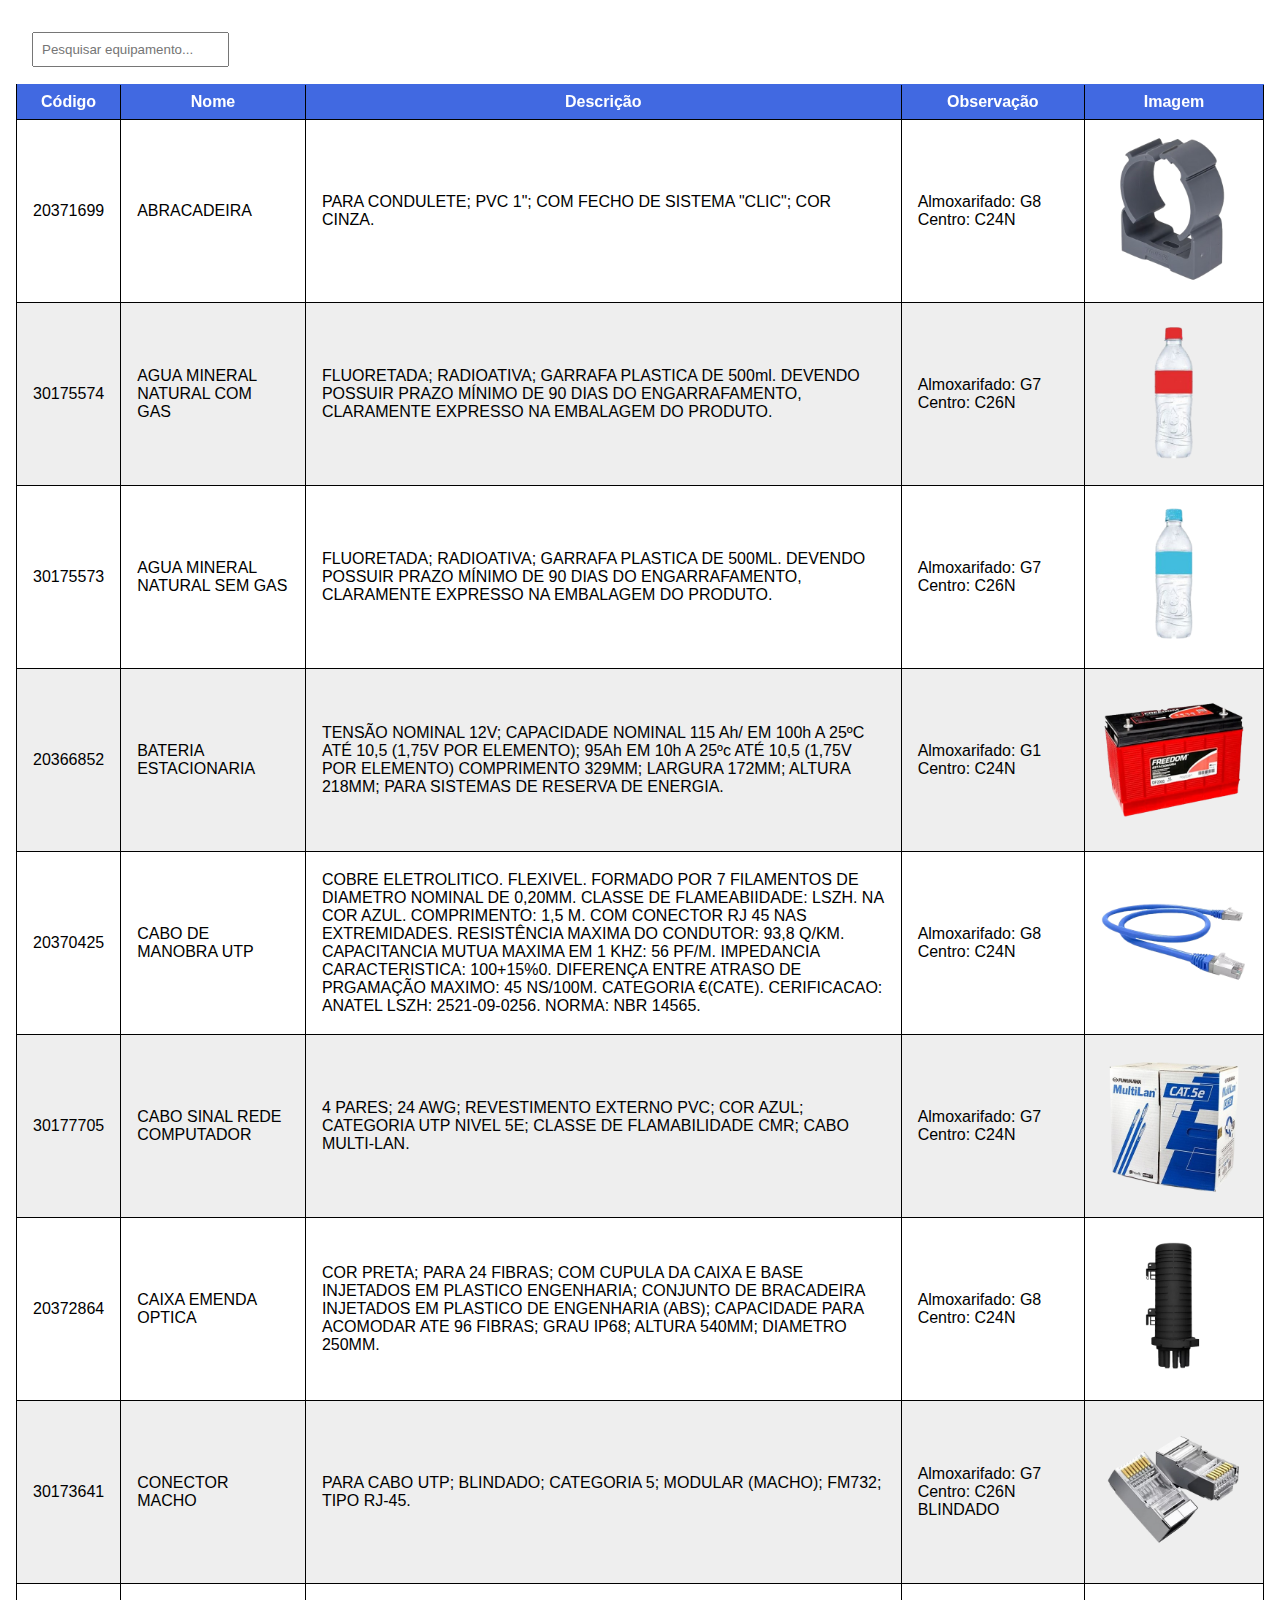
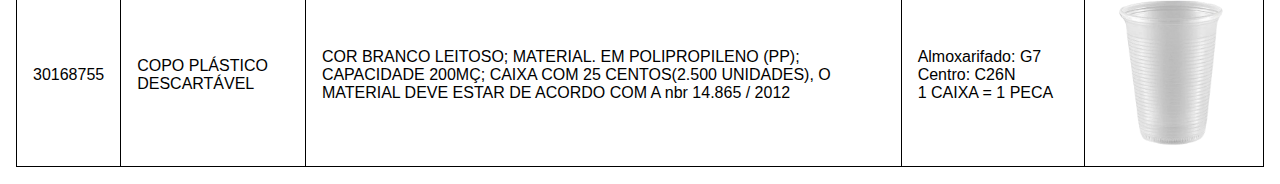
==== index.html @ cd9106ee "inclusão de arquivos" ====
<!DOCTYPE html>
<html lang="pt-br">

<head>
    <meta charset="UTF-8">
    <meta name="viewport" content="width=device-width, initial-scale=1.0">
    <title>Consulta Material</title>

    <!-- CSS -->
    <link rel="stylesheet" href="./assets/css/reset.css">
    <link rel="stylesheet" href="./assets/css/main.css">

</head>

<body>
    <main>
        <section id="filter">
            <input type="text" id="filterEquipment" placeholder="Pesquisar equipamento..." onkeyup="filterTable()">
        </section>

        <section id="table">
            <table>
                <thead class="header">
                    <tr>
                        <th style="width: 5%">Código</th>
                        <th style="width: 15%">Nome</th>
                        <th style="width: 50%">Descrição</th>
                        <th style="width: 15%">Observação</th>
                        <th style="width: 15%">Imagem</th>
                    </tr>
                </thead>
                <tbody class="rows">
                </tbody>
            </table>
        </section>
        <section class="panel">
            <div class="enlarged-image">
                <img>
                <button>Fechar</button>
            </div>
        </section>
    </main>
    <script src="./assets/js/api.js"></script>
    <script src="./assets/js/filter.js"></script>
    <script src="./assets/js/update.js"></script>
    <script src="./assets/js/main.js"></script>
    <script src="./assets/js/enlarge.js"></script>
</body>

</html>
---- assets/css/main.css ----
main {
    display: flex;
    flex-direction: column;
    justify-content: center;
    align-items: center;
    padding: 1rem;
}

#filter{
    display: flex;
    flex-direction: row;
    align-self: start;
}

#filterEquipment{
    margin: 1rem;
    padding: .5rem;
}

#table {
    width: 100%;
    height: 100%;
    margin: 1px;
}

table {
    width: 100%;
}

table,
th,
td {
    border: 1px solid #000;
    border-collapse: collapse;
}

thead{
    position: sticky;
    top: 0px;
    box-shadow: 0 -1px 0 0 #4169e1;
}

th{
   background-color: #4169e1;
   color: #fff;
   padding: .5rem 0;
}

td{
    padding: 1rem;
}

tbody tr:hover {
    background-color: rgb(175, 219, 236);
}

.odd-row{
    background-color: #eee;
}

img{
    width: 100%;
}


tbody tr img:hover{
    cursor: pointer;
}

.panel{
    display: none;
    position: fixed;
    top: 50%;
    left: 50%;
    transform: translate(-50%, -50%);
}

.enlarged-image{
    display: flex;
    flex-direction: column;
    justify-content: center;
    align-items: center;
    width: 500px;
    height: 500px;
    z-index: 2;
    background-color: #bbb;
    cursor: auto;
    border: 1px solid #000;
}

.enlarged-image img{
    width: 400px;
    height: 400px;
}

.enlarged-image button{
    padding: 5px;
    margin-top: 5px;
}
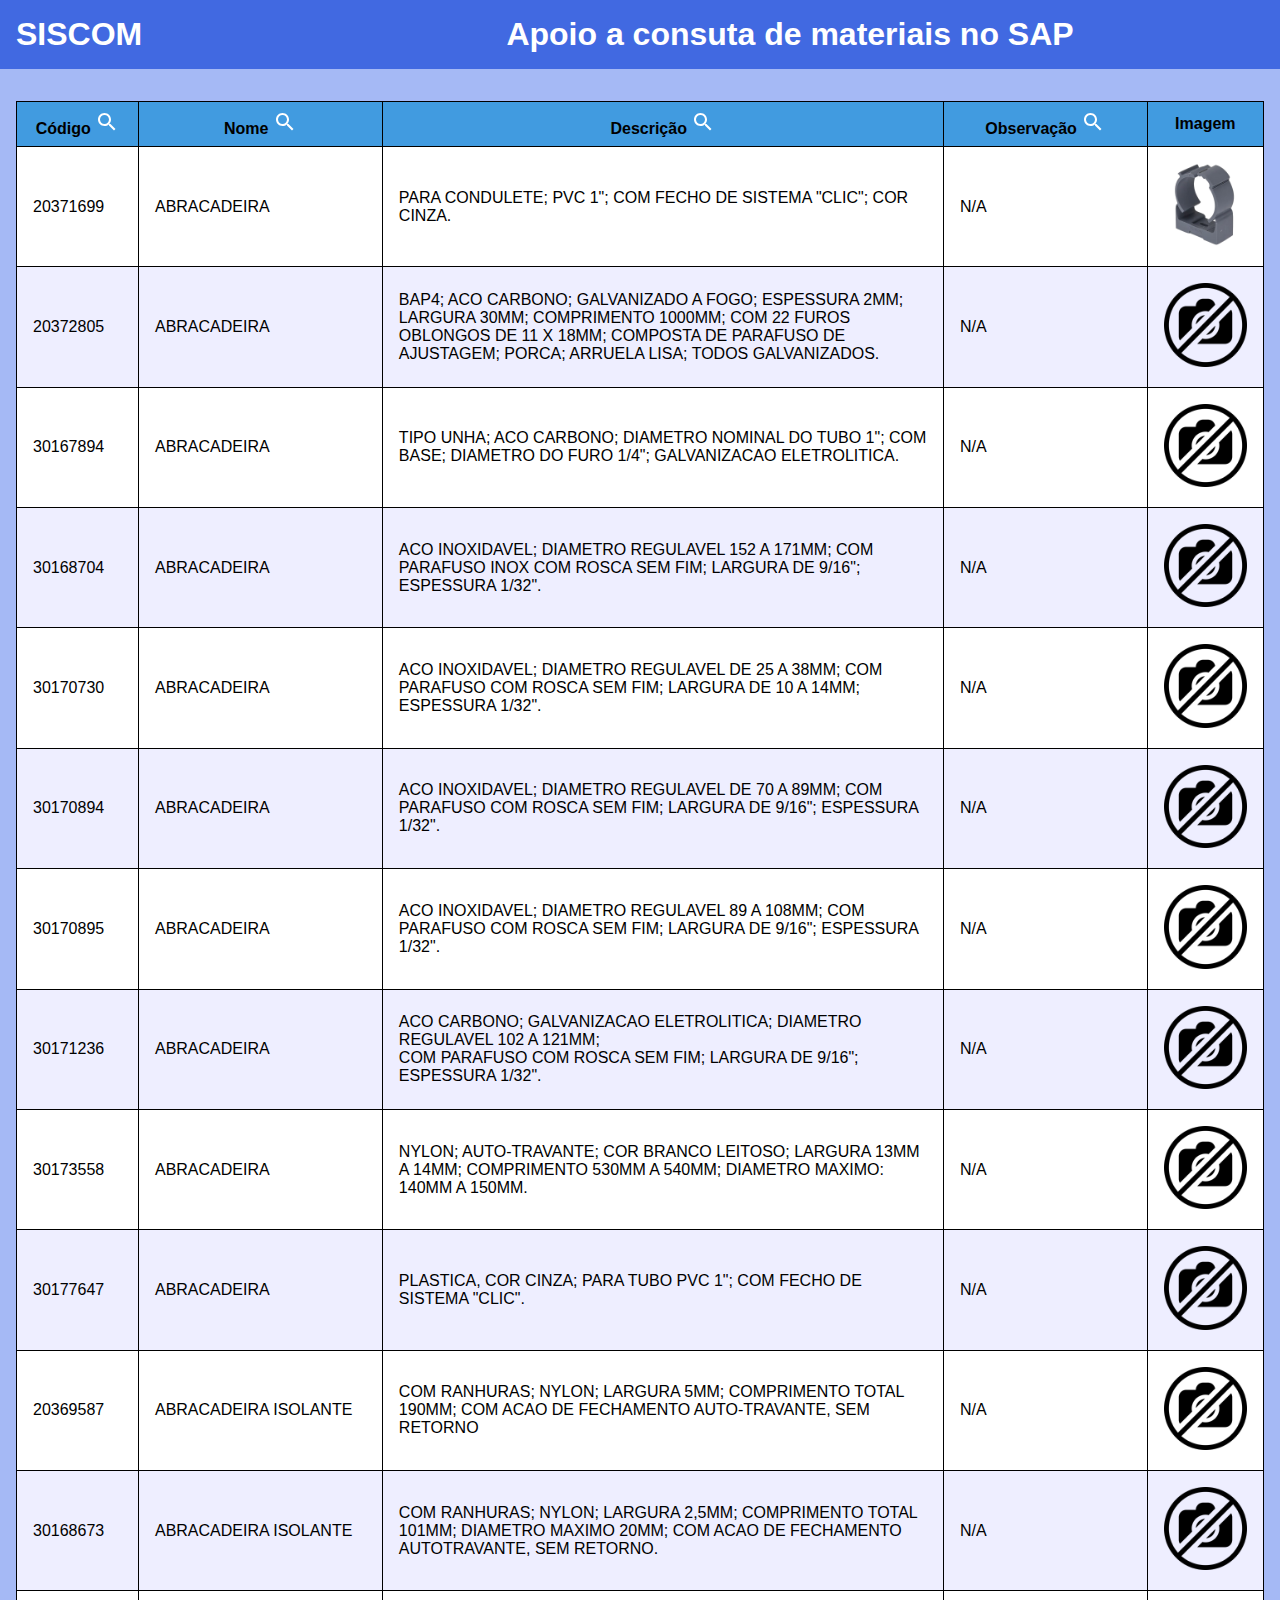
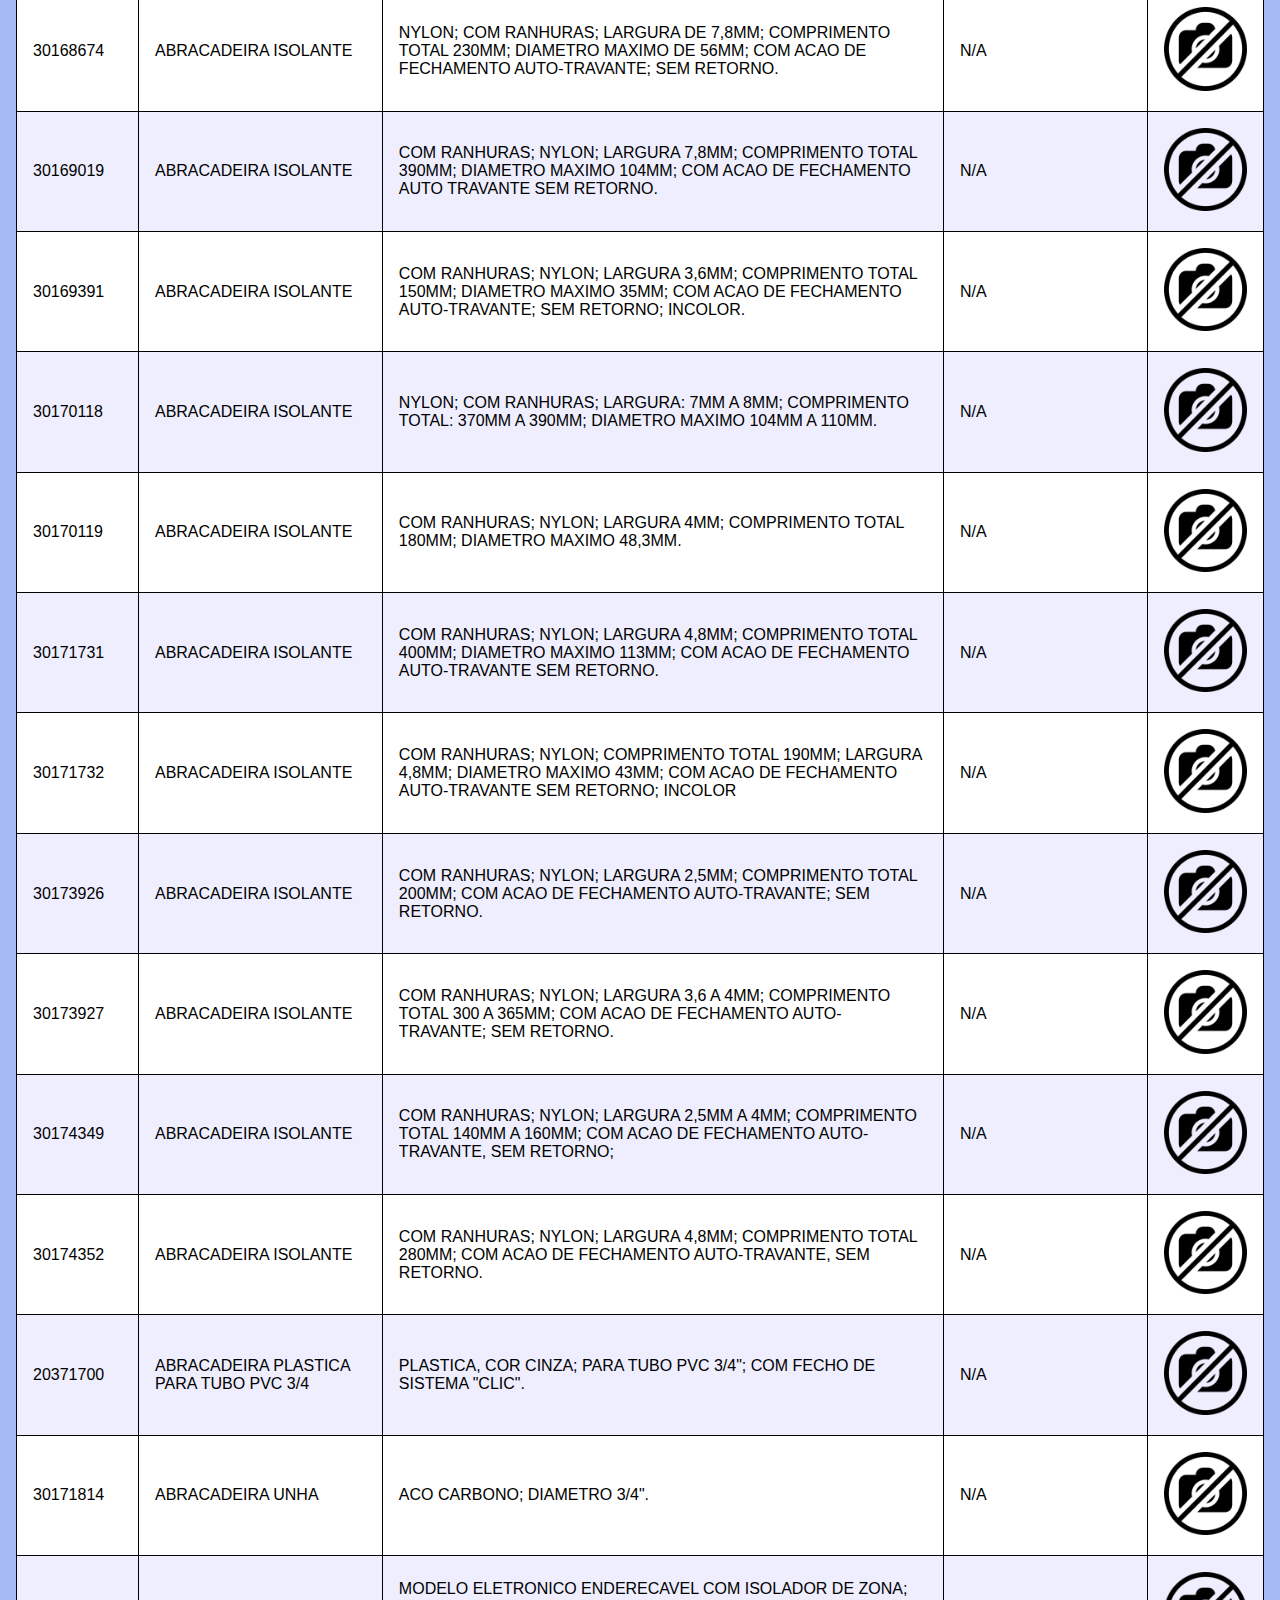
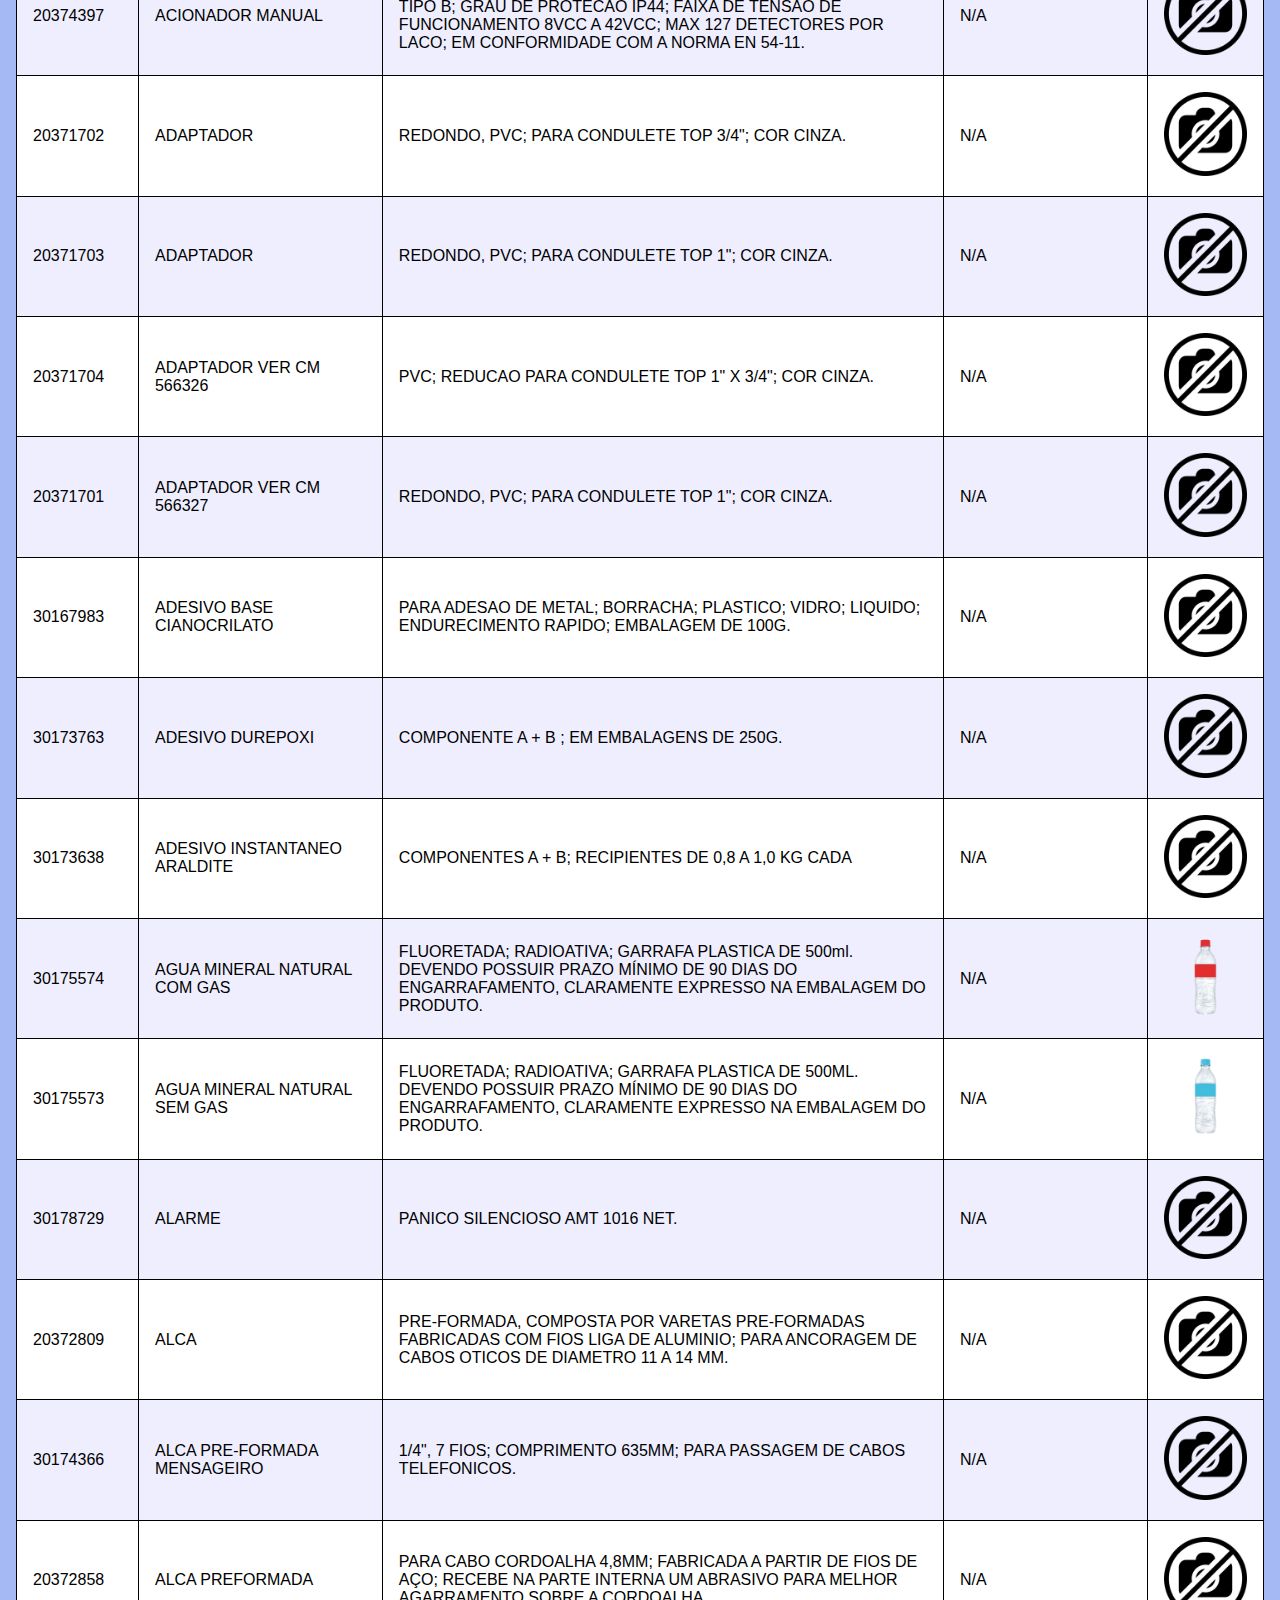
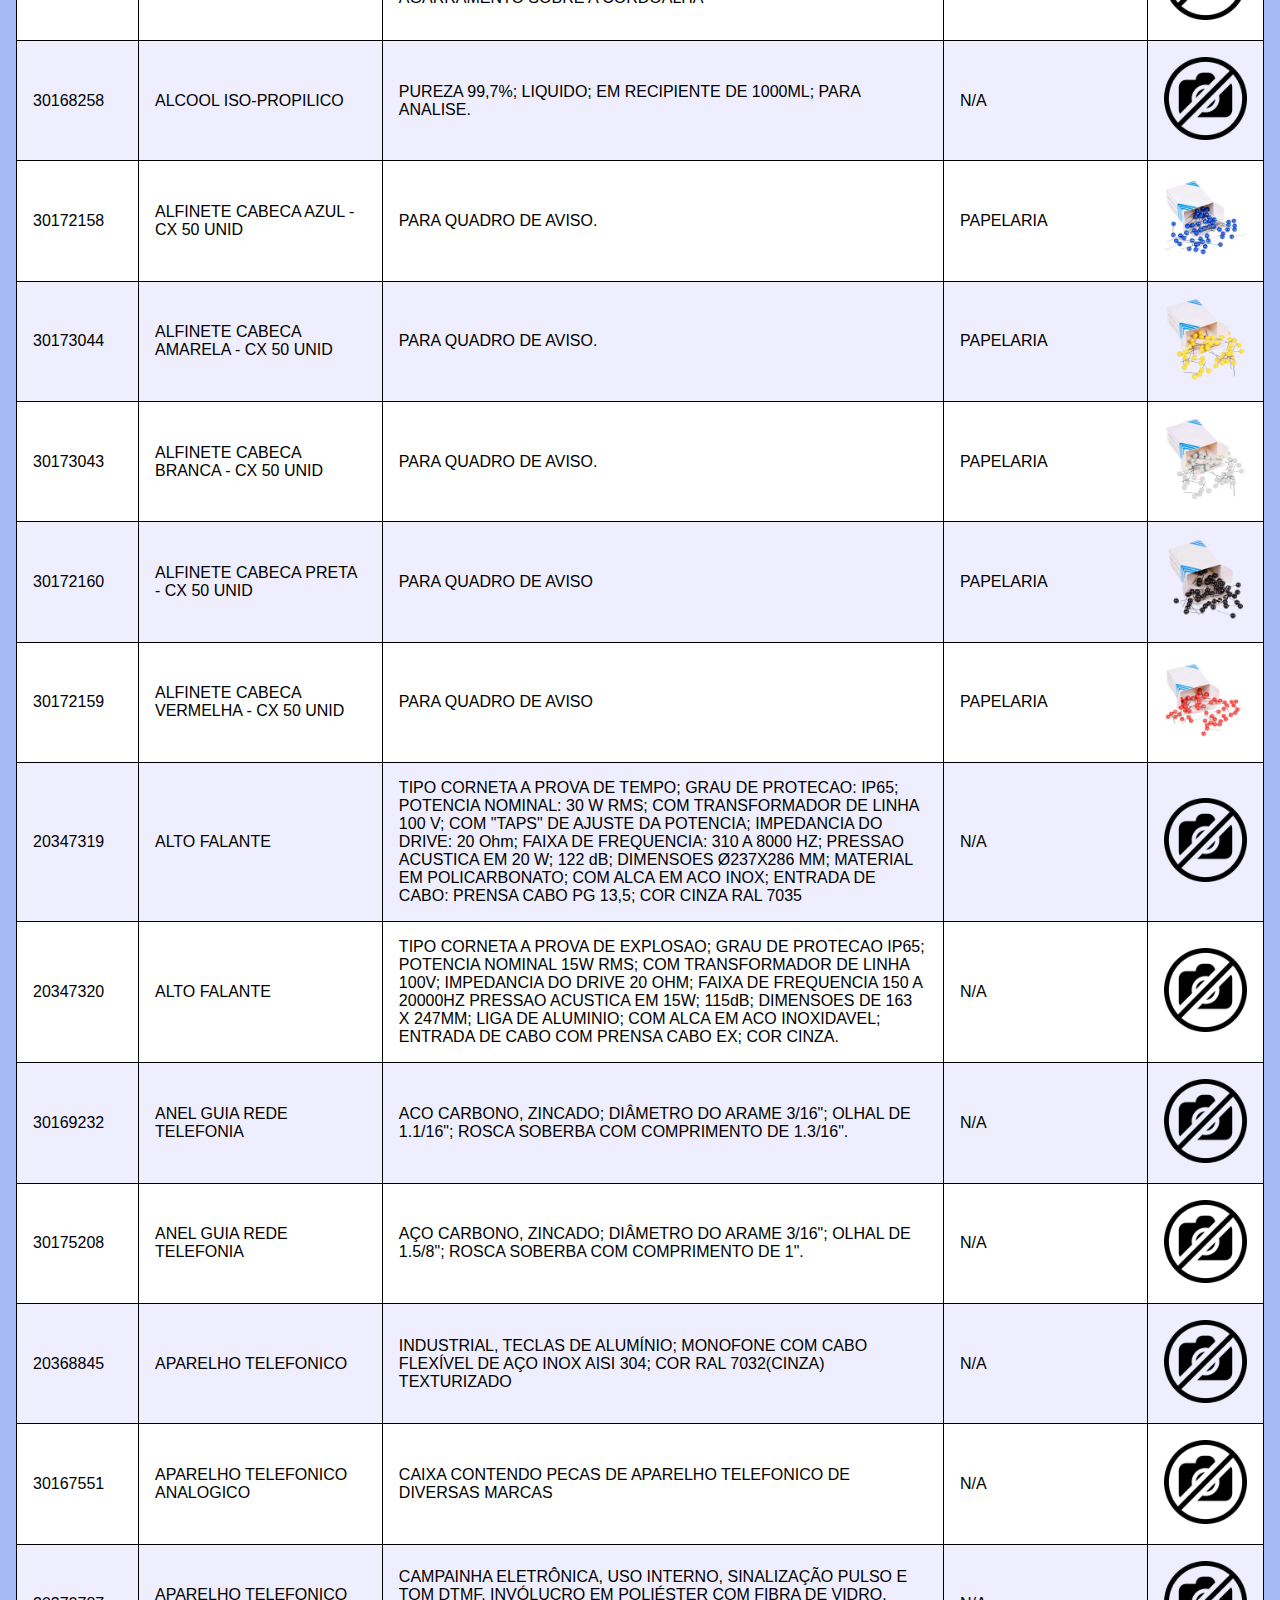
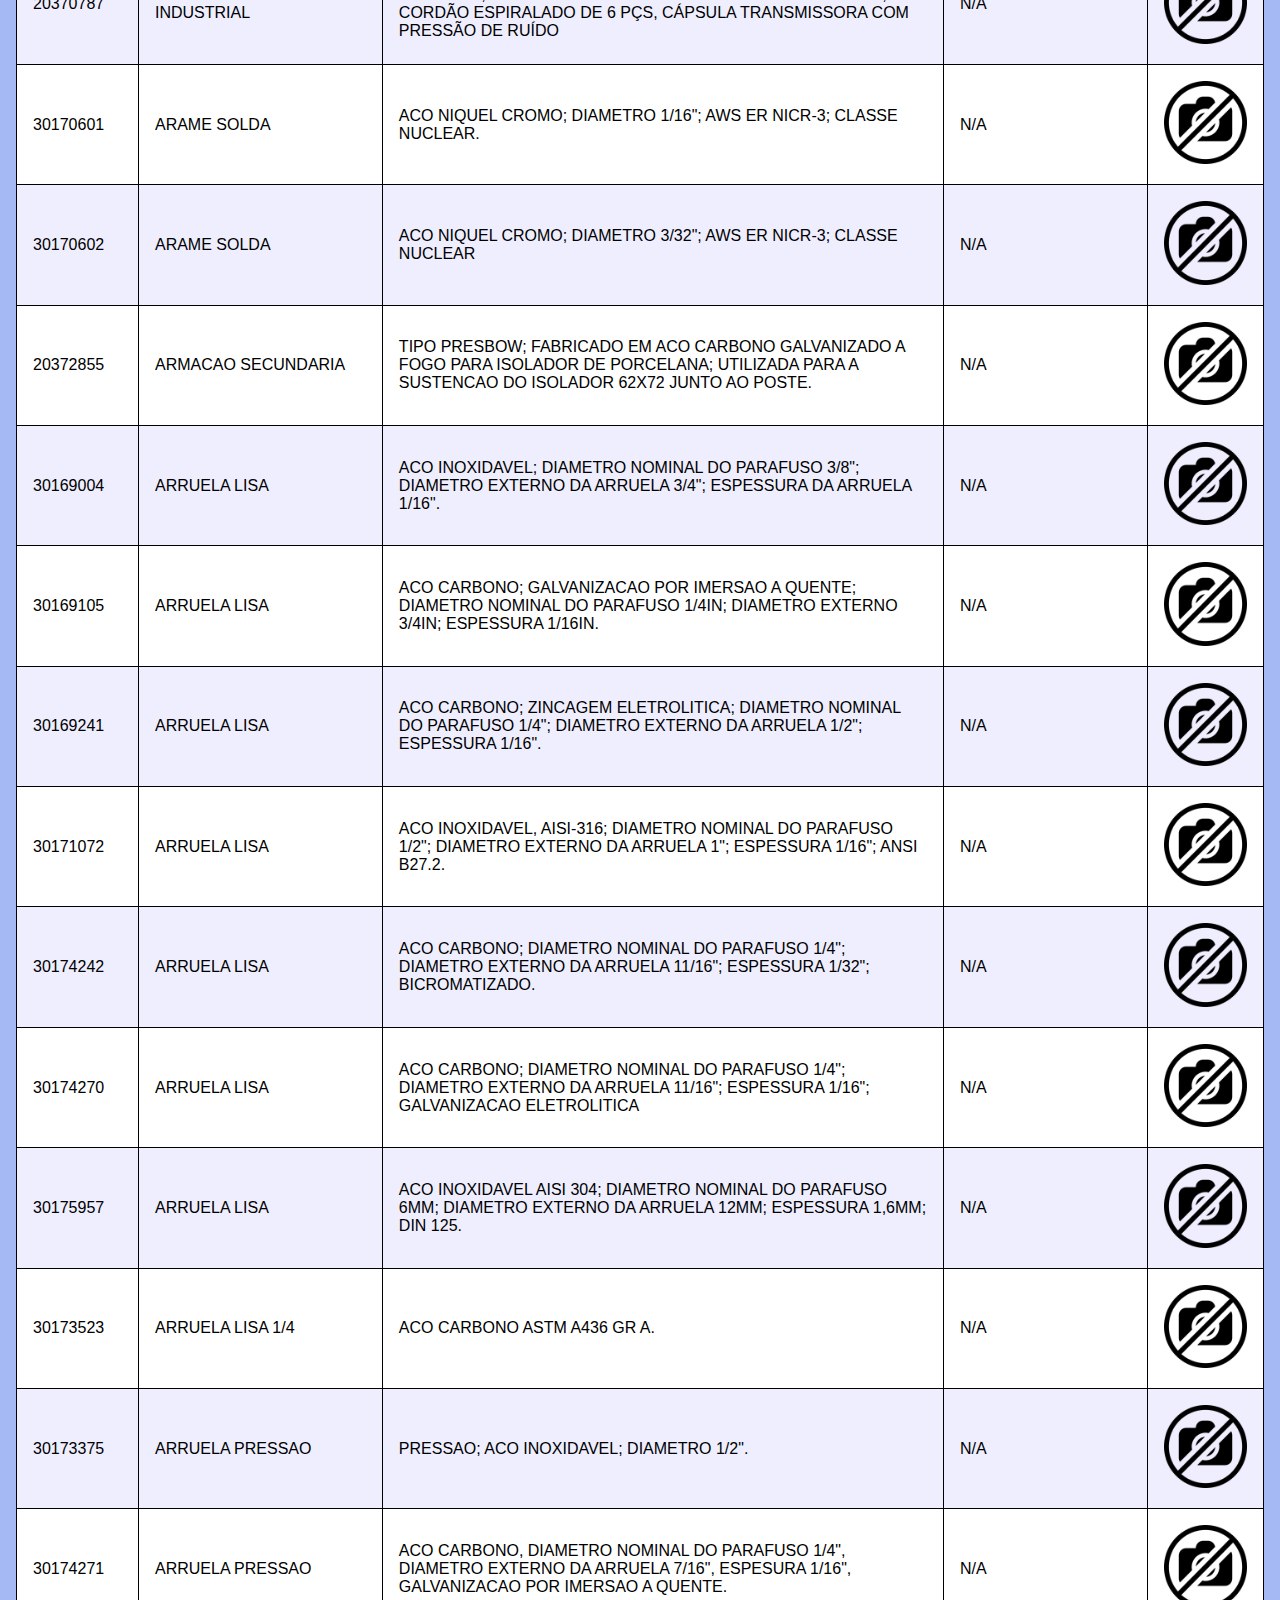
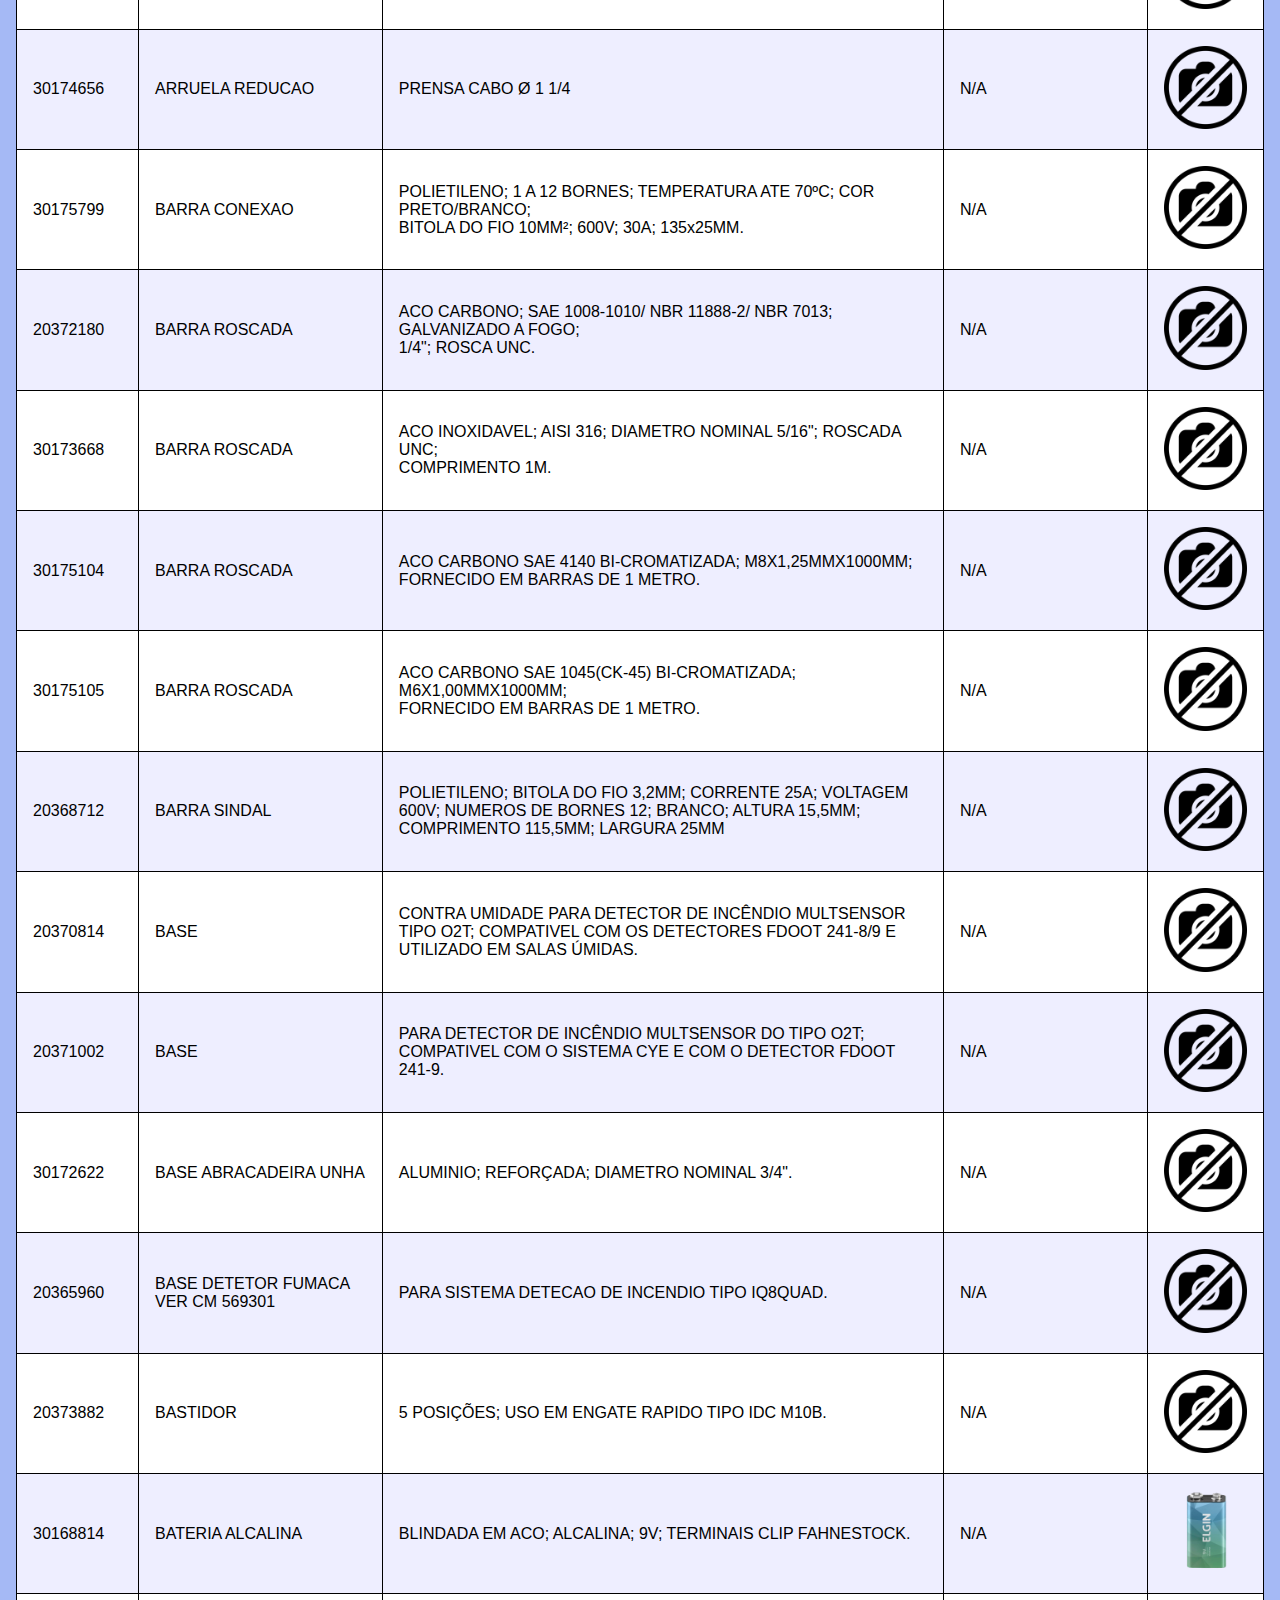
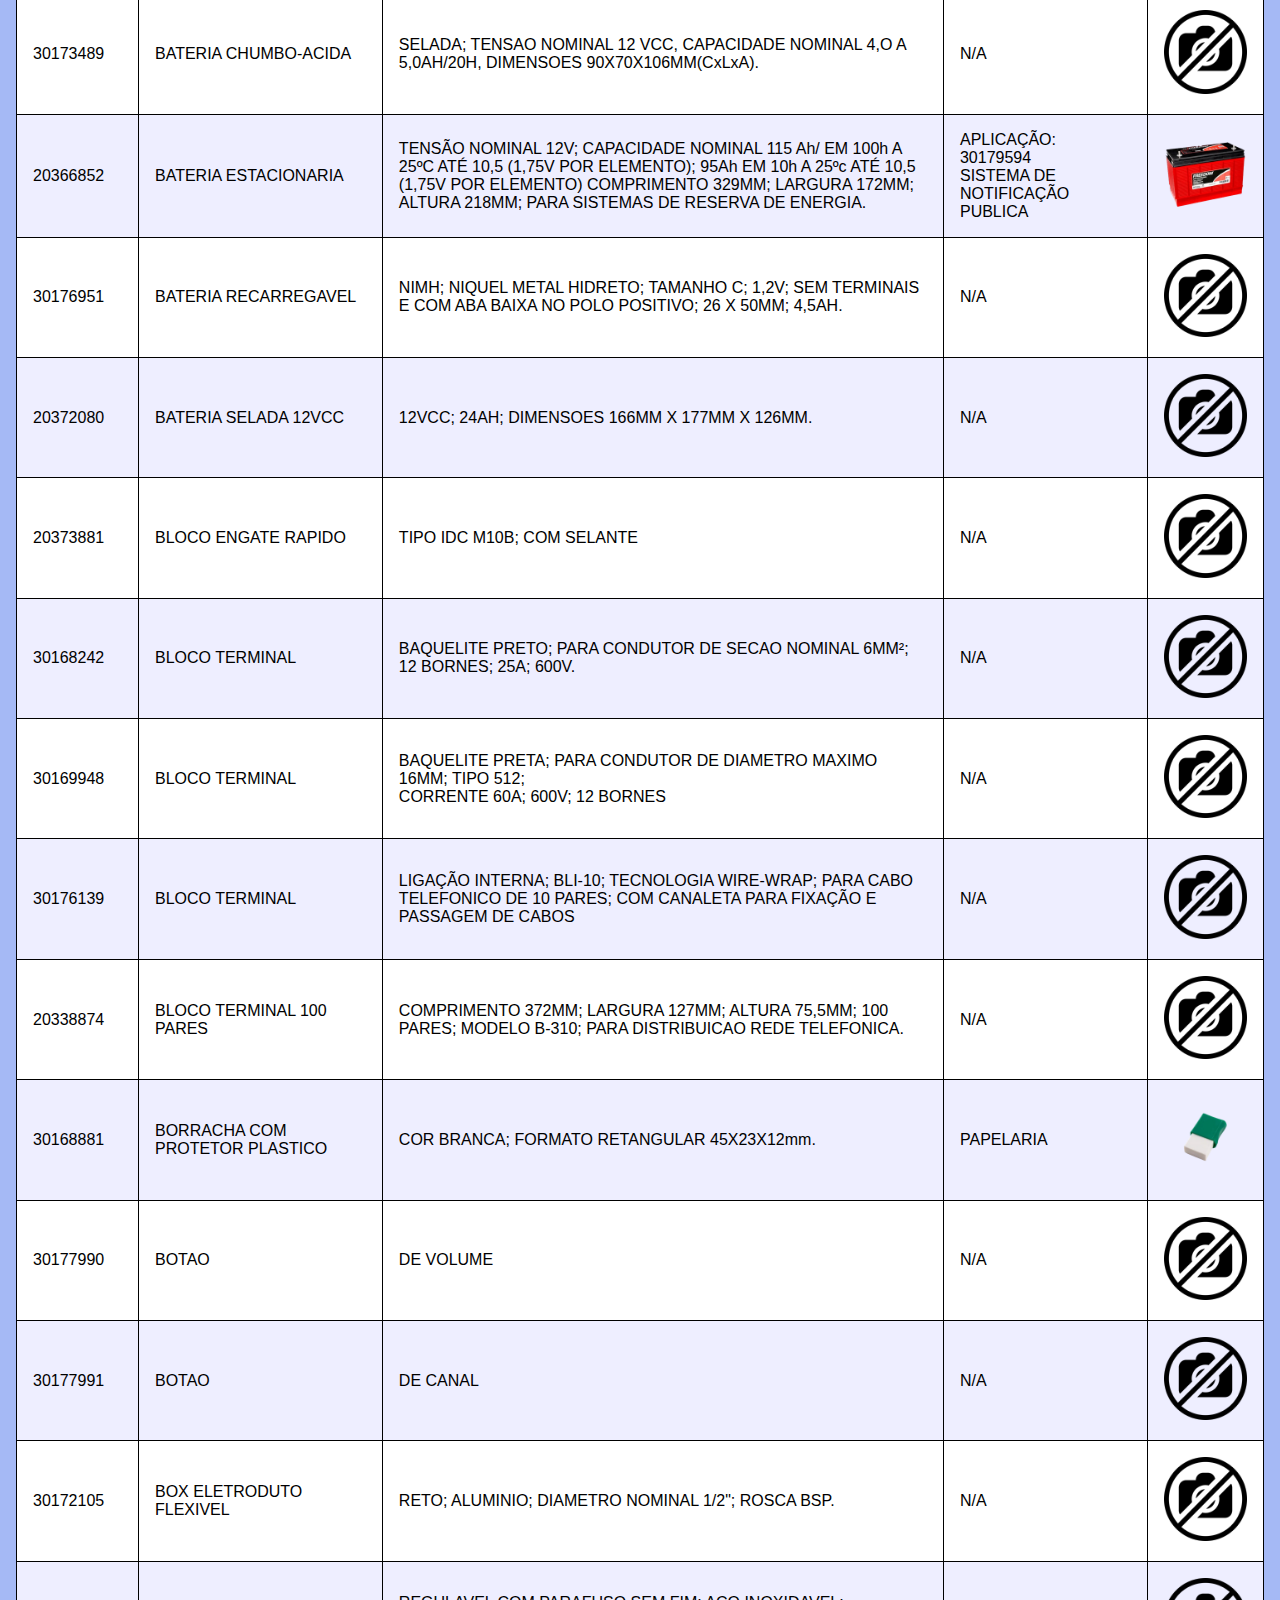
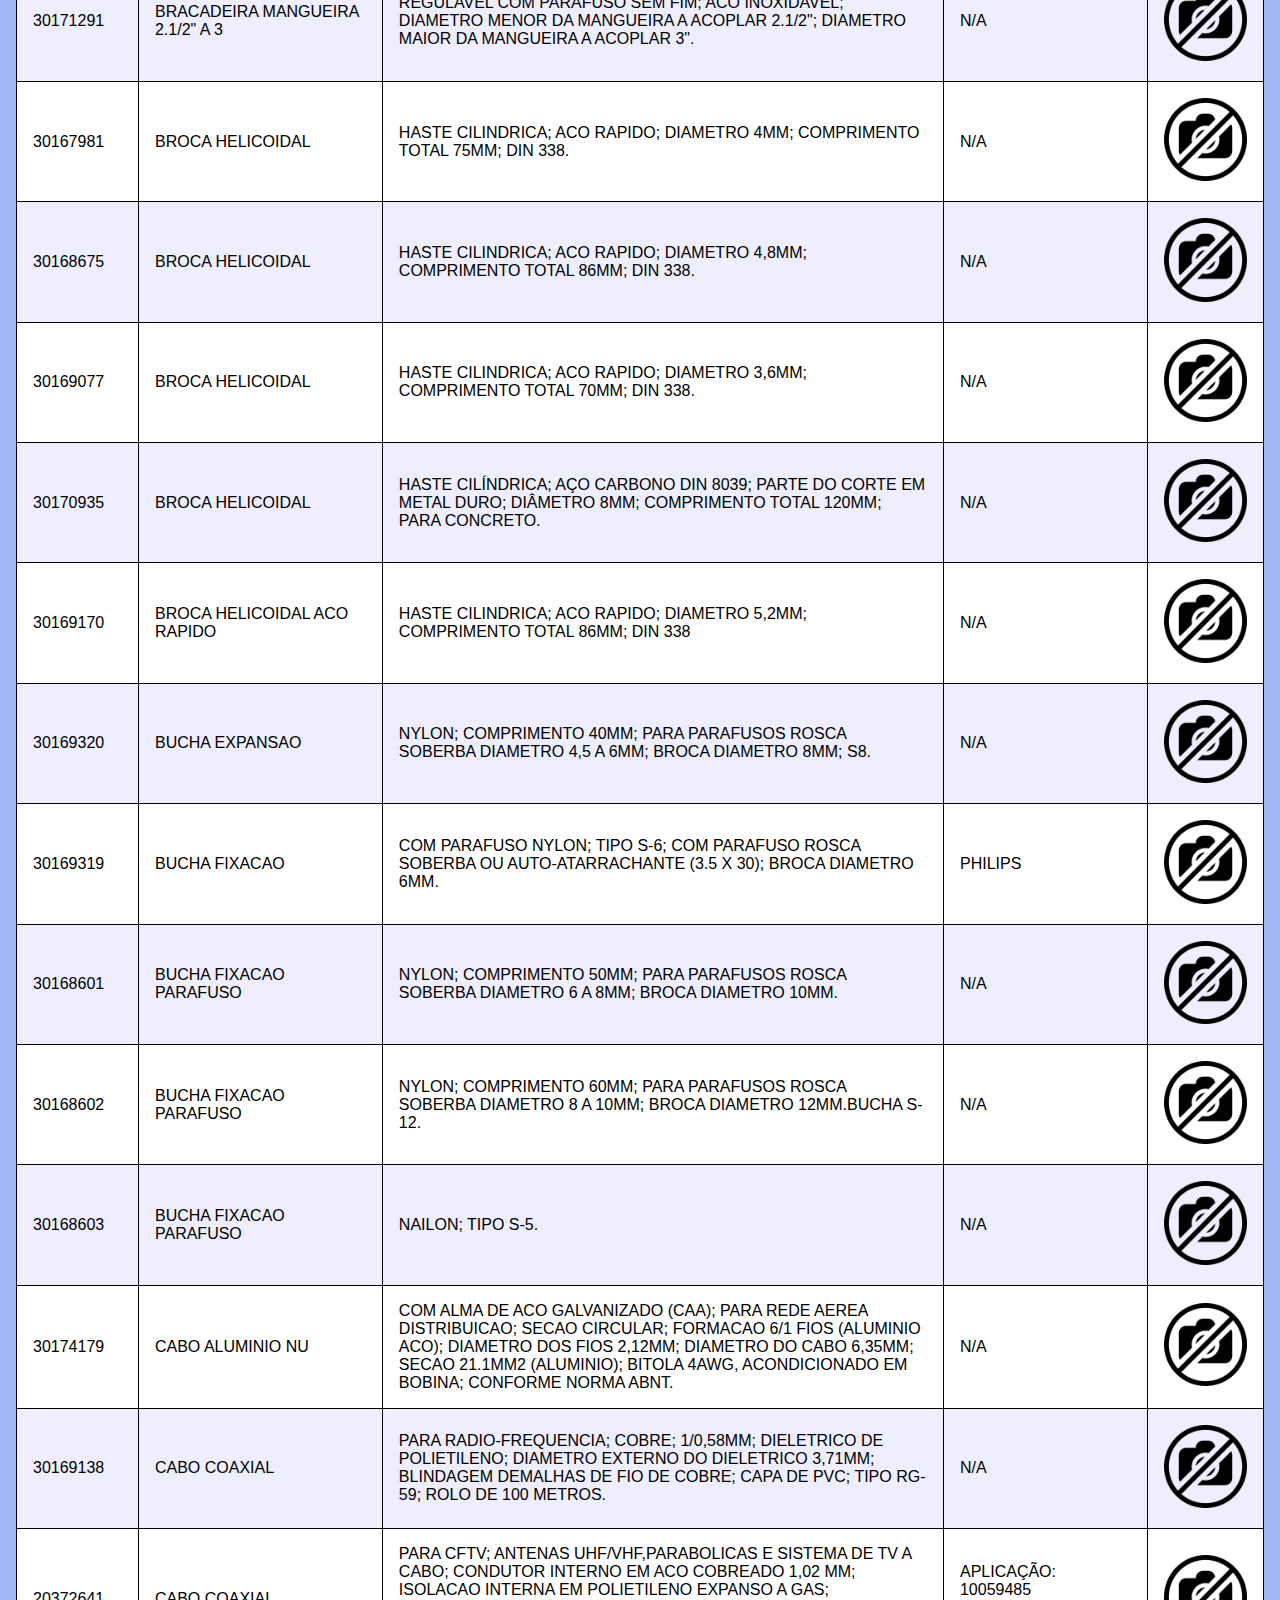
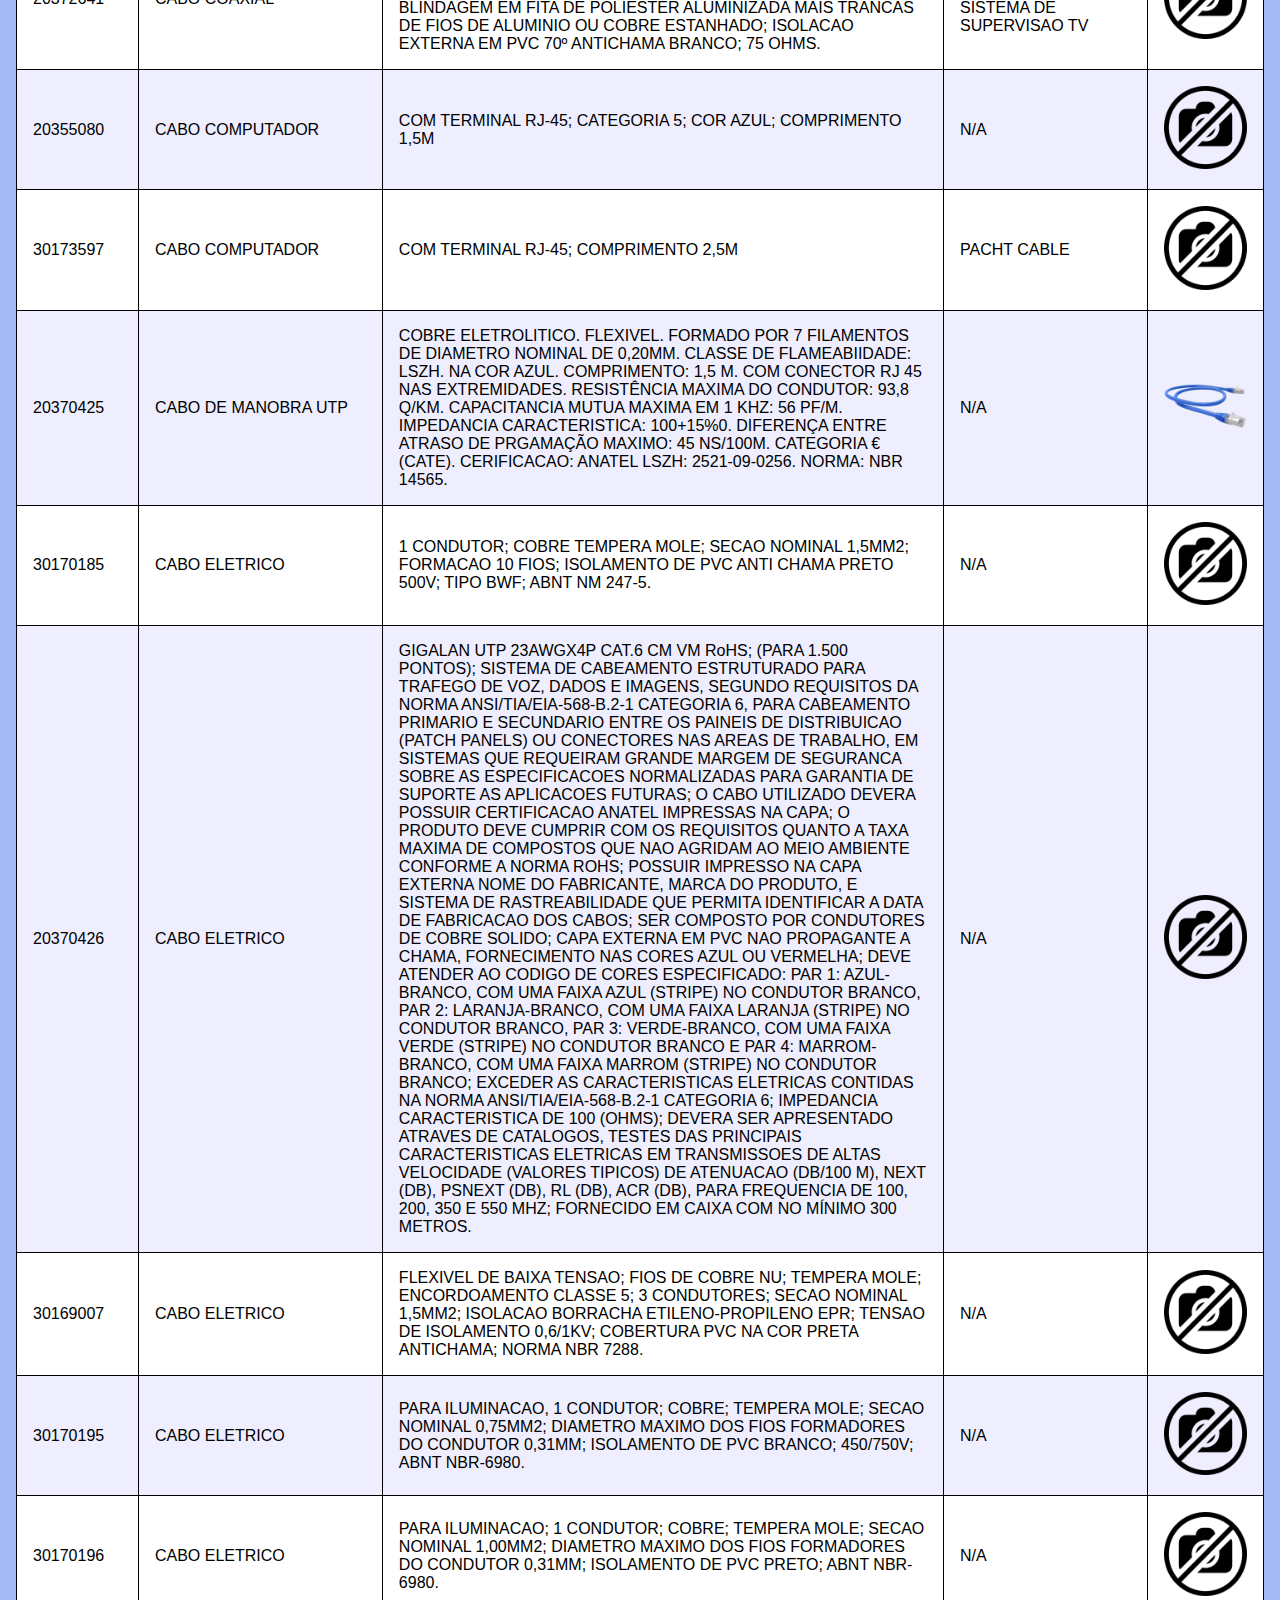
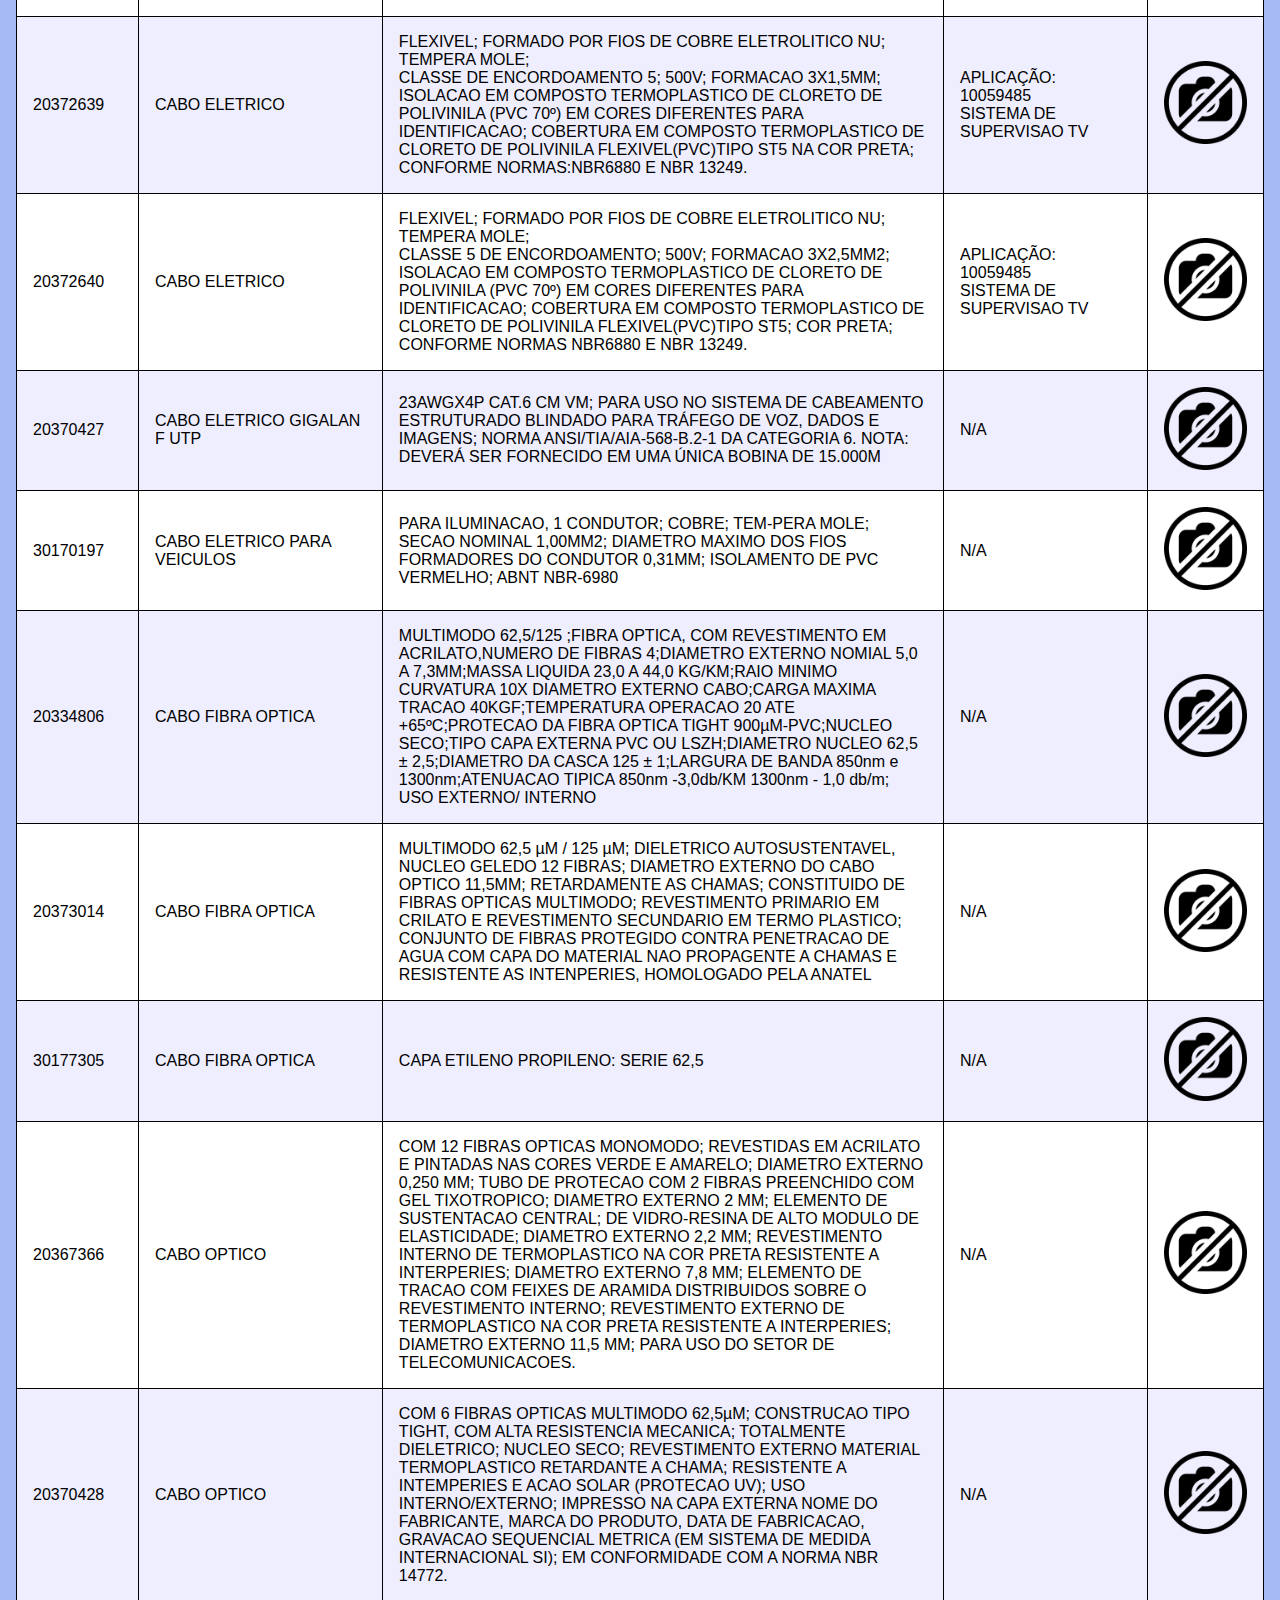
==== commit 3be09d07: "ajuste do mobile" ====
--- a/index.html
+++ b/index.html
@@ -13,20 +13,82 @@
 </head>
 
 <body>
+    <header>
+        <!-- <div class="logo"><img src="assets/img/logo.png" alt="Logo SISCOM"></div> -->
+        <div class="logo"><h1>SISCOM</h1></div>
+        <div class="title"><h1>Apoio a consuta de materiais no SAP</h1></div>
+    </header>
     <main>
-        <section id="filter">
-            <input type="text" id="filterEquipment" placeholder="Pesquisar equipamento..." onkeyup="filterTable()">
-        </section>
-
         <section id="table">
             <table>
                 <thead class="header">
                     <tr>
-                        <th style="width: 5%">Código</th>
-                        <th style="width: 15%">Nome</th>
-                        <th style="width: 50%">Descrição</th>
-                        <th style="width: 15%">Observação</th>
-                        <th style="width: 15%">Imagem</th>
+                        <th id="column-code">
+                            <div class="th-header">
+                                <div>
+                                    <span class="header-code">Código</span>
+                                    <button class="btn-search-code">
+                                        <img src="assets/img/icon/search.svg" alt="Buscar">
+                                    </button>
+                                </div>
+                                <div class="search-code">
+                                    <input type="text" class="filter-code" placeholder="Buscar..."
+                                        onkeyup="filterCode()">
+                                    <button class="btn-close-code">
+                                        <img src="assets/img/icon/close.svg" alt="fechar">
+                                    </button>
+                                </div>
+                            </div>
+                        </th>
+                        <th id="column-name">
+                            <div class="th-header">
+                                <div>
+                                    <span class="header-name">Nome</span>
+                                    <button class="btn-search-name">
+                                        <img src="assets/img/icon/search.svg" alt="buscar">
+                                    </button>
+                                </div>
+                                <div class="search-name"><input type="text" class="filter-name" placeholder="Buscar..."
+                                        onkeyup="filterName()">
+                                    <button class="btn-close-name">
+                                        <img src="assets/img/icon/close.svg" alt="fechar">
+                                    </button>
+                                </div>
+                            </div>
+                        </th>
+                        <th id="column-description">
+                            <div class="th-header">
+                                <div>
+                                    <span class="header-description">Descrição</span>
+                                    <button class="btn-search-description">
+                                        <img src="assets/img/icon/search.svg" alt="buscar">
+                                    </button>
+                                </div>
+                                <div class="search-description"><input type="text" class="filter-description"
+                                        placeholder="Buscar..." onkeyup="filterDescription()">
+                                    <button class="btn-close-description">
+                                        <img src="assets/img/icon/close.svg" alt="fechar">
+                                    </button>
+                                </div>
+                            </div>
+                        </th>
+                        <th id="column-observation">
+                            <div class="th-header">
+                                <div>
+                                    <span class="header-observation">Observação</span>
+                                    <button class="btn-search-observation">
+                                        <img src="assets/img/icon/search.svg" alt="buscar">
+                                    </button>
+                                </div>
+                                <div class="search-observation"><input type="text" class="filter-observation"
+                                        placeholder="Buscar..." onkeyup="filterObservation()">
+                                    <button class="btn-close-observation">
+                                        <img src="assets/img/icon/close.svg" alt="fechar">
+                                    </button>
+                                </div>
+                            </div>
+                        </th>
+                        <th id="column-image">Imagem</th>
                     </tr>
                 </thead>
                 <tbody class="rows">
@@ -36,15 +98,19 @@
         <section class="panel">
             <div class="enlarged-image">
                 <img>
-                <button>Fechar</button>
+                <button class="close-image">Fechar</button>
             </div>
         </section>
     </main>
+    <!-- <footer>
+        <span>Desenvolvido por Julio César Costa da Silva</span>
+    </footer> -->
     <script src="./assets/js/api.js"></script>
     <script src="./assets/js/filter.js"></script>
+    <script src="./assets/js/main.js"></script>
     <script src="./assets/js/update.js"></script>
-    <script src="./assets/js/main.js"></script>
     <script src="./assets/js/enlarge.js"></script>
+    <script src="./assets/js/showHide.js"></script>
 </body>
 
 </html>--- a/assets/css/main.css
+++ b/assets/css/main.css
@@ -1,30 +1,113 @@
+body {
+    background-color: #a5b9f5;
+}
+
+header {
+    background-color: #4169e1;
+    color: #fff;
+    padding: .5rem;
+    margin: 0 auto 2rem;
+    width: 100vw;
+    display: flex;
+    justify-content: center;
+    align-items: center;
+}
+
+.logo {
+    padding: .5rem;
+    max-width: 100%;
+}
+
+.title {
+    display: none;
+}
+
+
 main {
     display: flex;
     flex-direction: column;
     justify-content: center;
     align-items: center;
-    padding: 1rem;
-}
-
-#filter{
+    padding: 0 1rem;
+    width: 100vw;
+    margin: 0 auto;
+    overflow-x: hidden;
+}
+
+#filter {
     display: flex;
     flex-direction: row;
     align-self: start;
 }
 
-#filterEquipment{
-    margin: 1rem;
-    padding: .5rem;
-}
+.th-header {
+    display: flex;
+    flex-direction: column;
+    width: 100%;
+}
+
+#column-code {
+    width: 10%;
+}
+
+#column-name {
+    width: 20%;
+}
+
+#column-description {
+    width: 45%;
+}
+
+#column-observation {
+    width: 15%;
+}
+
+#column-image {
+    width: 10%;
+}
+
+.btn-search-code,
+.btn-close-code,
+.btn-search-name,
+.btn-close-name,
+.btn-search-description,
+.btn-close-description,
+.btn-search-observation,
+.btn-close-observation {
+    background-color: transparent;
+    border: none;
+    width: 24px;
+    height: 24px;
+    cursor: pointer;
+}
+
+.search-code,
+.search-name,
+.search-description,
+.search-observation {
+    width: 100%;
+    display: none;
+}
+
+.close {
+    margin-right: 3px;
+}
+
+.filter-code,
+.filter-name,
+.filter-description,
+.filter-observation {
+    padding: .5rem .25rem;
+    margin-left: 3px;
+    width: calc(100% - 40px);
+}
+
 
 #table {
     width: 100%;
     height: 100%;
-    margin: 1px;
-}
-
-table {
-    width: 100%;
+    margin: 0 1px 1rem;
+    overflow-x: scroll;
 }
 
 table,
@@ -34,40 +117,53 @@
     border-collapse: collapse;
 }
 
-thead{
+.header {
     position: sticky;
-    top: 0px;
-    box-shadow: 0 -1px 0 0 #4169e1;
-}
-
-th{
-   background-color: #4169e1;
-   color: #fff;
-   padding: .5rem 0;
-}
-
-td{
+    top: -1px;
+}
+
+th {
+    background-color: #419BE0;
+    color: #000;
+    padding: .5rem 0;
+}
+
+td {
     padding: 1rem;
 }
 
+tbody tr {
+    background-color: #fff;
+}
+
+
 tbody tr:hover {
-    background-color: rgb(175, 219, 236);
-}
-
-.odd-row{
-    background-color: #eee;
-}
-
-img{
-    width: 100%;
-}
-
-
-tbody tr img:hover{
+    background-color: #41CEE0;
+}
+
+tbody .odd-row {
+    background-color: #eef;
+}
+
+img {
+    width: 100%;
+}
+
+
+tbody tr img:hover {
     cursor: pointer;
 }
 
-.panel{
+
+a {
+    color: #000;
+}
+
+a:visited {
+    color: #000;
+}
+
+.panel {
     display: none;
     position: fixed;
     top: 50%;
@@ -75,7 +171,7 @@
     transform: translate(-50%, -50%);
 }
 
-.enlarged-image{
+.enlarged-image {
     display: flex;
     flex-direction: column;
     justify-content: center;
@@ -83,17 +179,53 @@
     width: 500px;
     height: 500px;
     z-index: 2;
-    background-color: #bbb;
+    background-color: #41CEE0;
     cursor: auto;
     border: 1px solid #000;
 }
 
-.enlarged-image img{
+.enlarged-image img {
     width: 400px;
     height: 400px;
 }
 
-.enlarged-image button{
+.enlarged-image button {
     padding: 5px;
     margin-top: 5px;
+}
+
+.close-image {
+    cursor: pointer;
+}
+
+footer {
+    background-color: #4169e1;
+    color: #fff;
+    text-align: center;
+    padding: .5rem;
+    margin: 0 1rem;
+}
+
+@media screen and (min-width: 480px) {
+
+    header {
+        max-width: 1350px;
+        display: grid;
+        grid-template-columns: 300px 1fr;
+    }
+
+    .title {
+        display: flex;
+        justify-content: center;
+        align-items: center;
+    }
+
+    main {
+        max-width: 1350px;
+    }
+
+    table{
+        overflow-x: hidden;
+    }
+
 }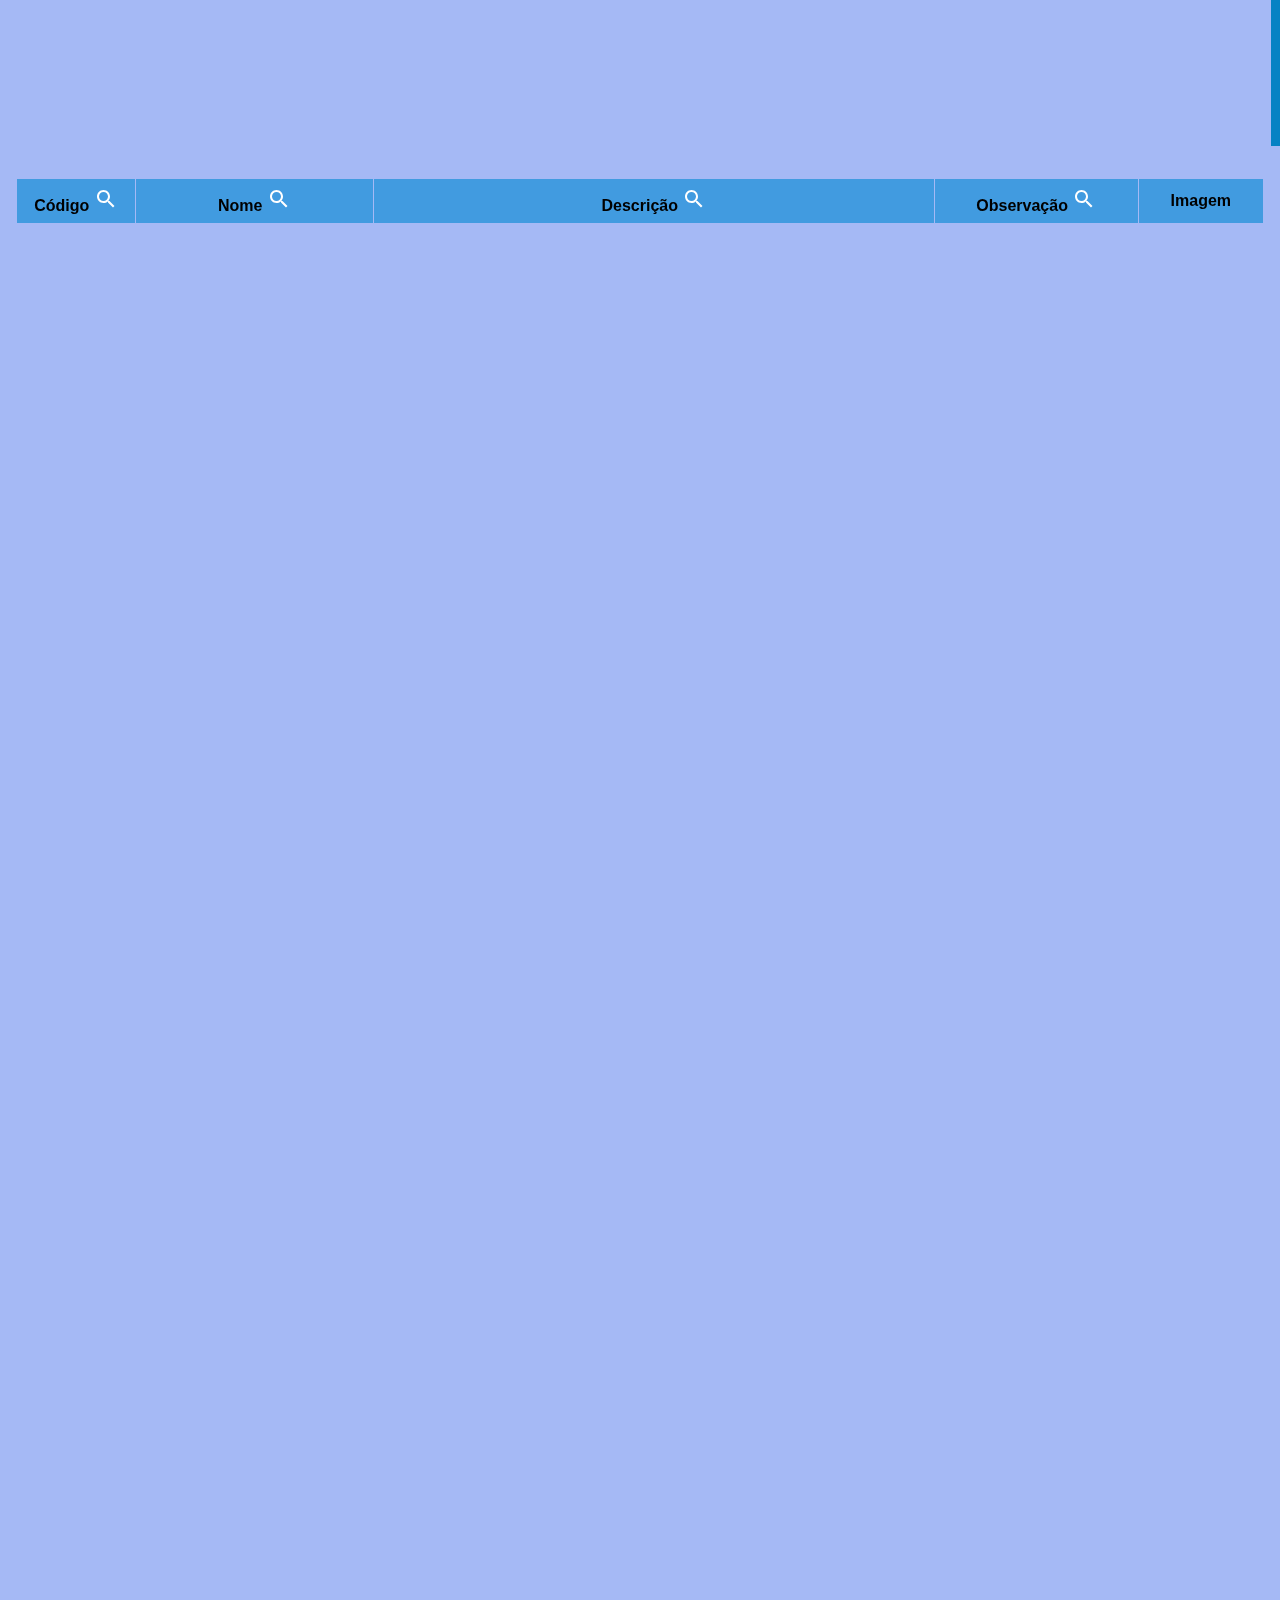
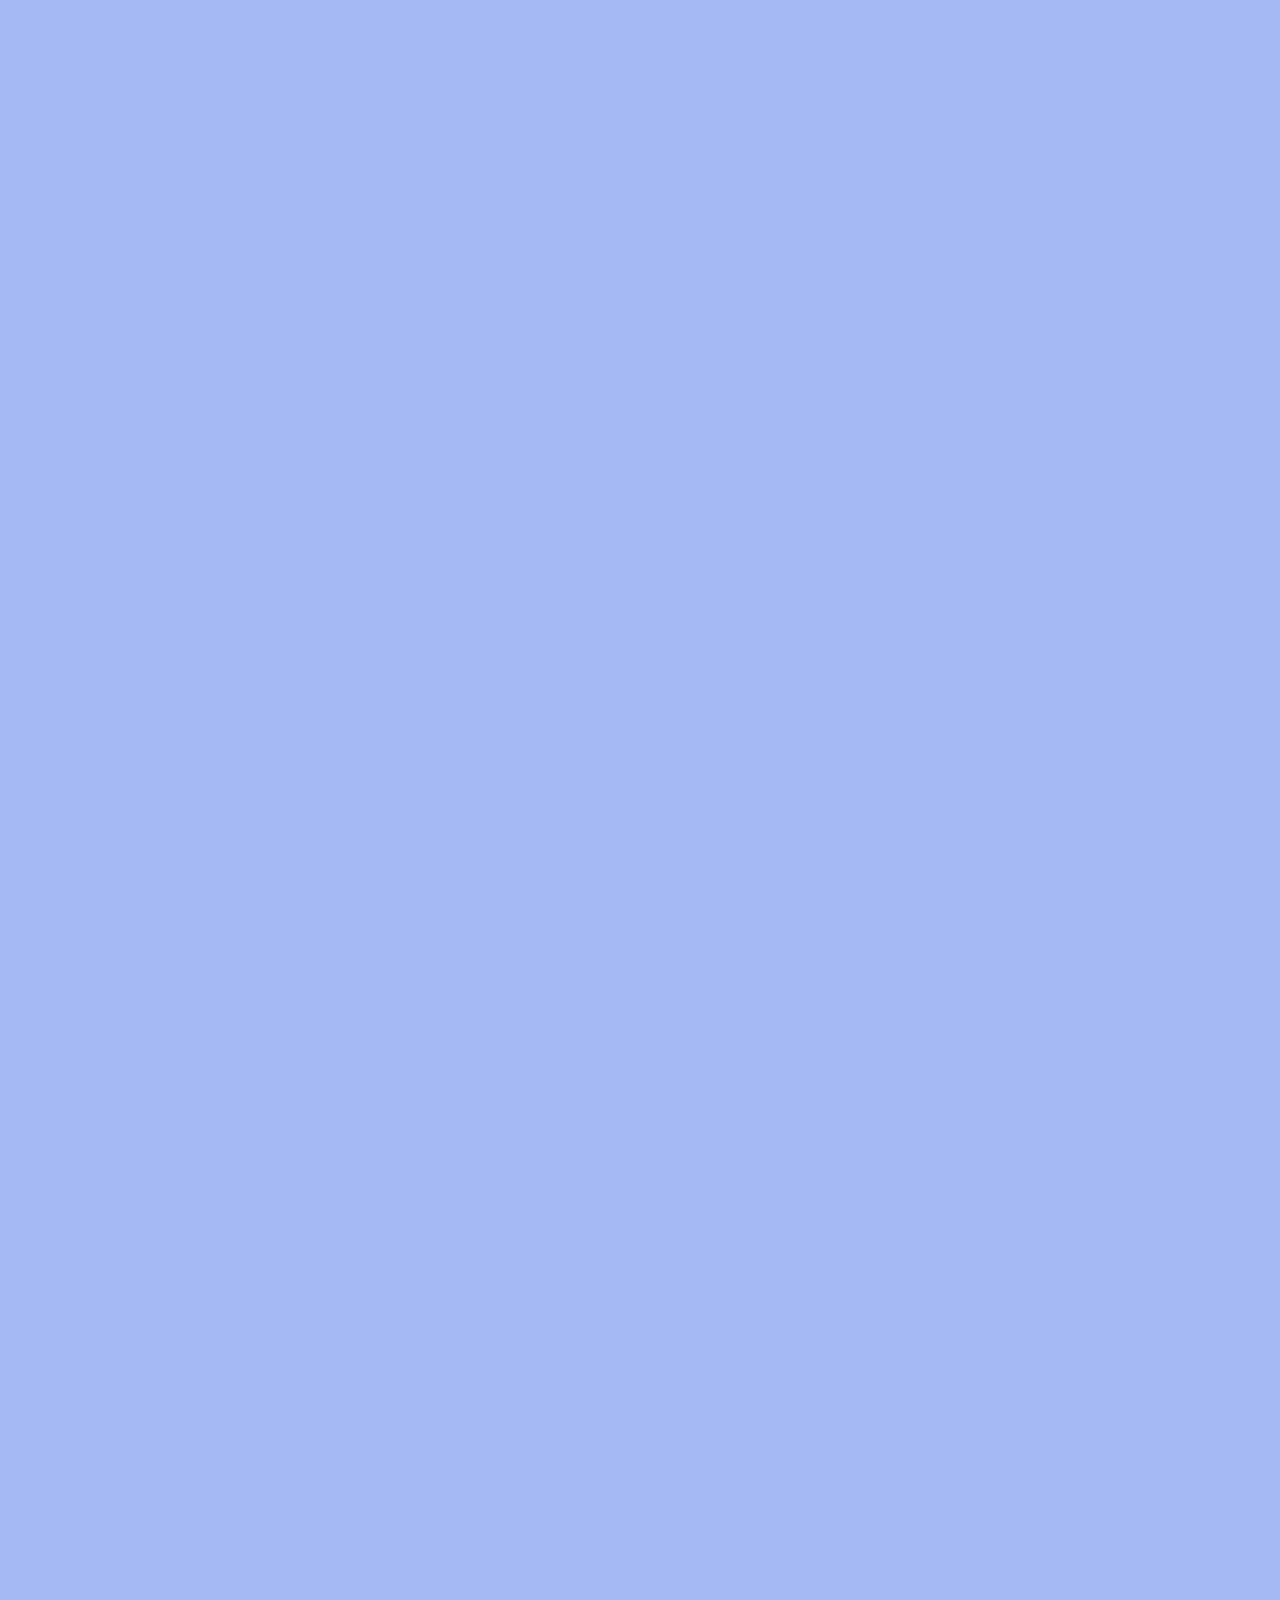
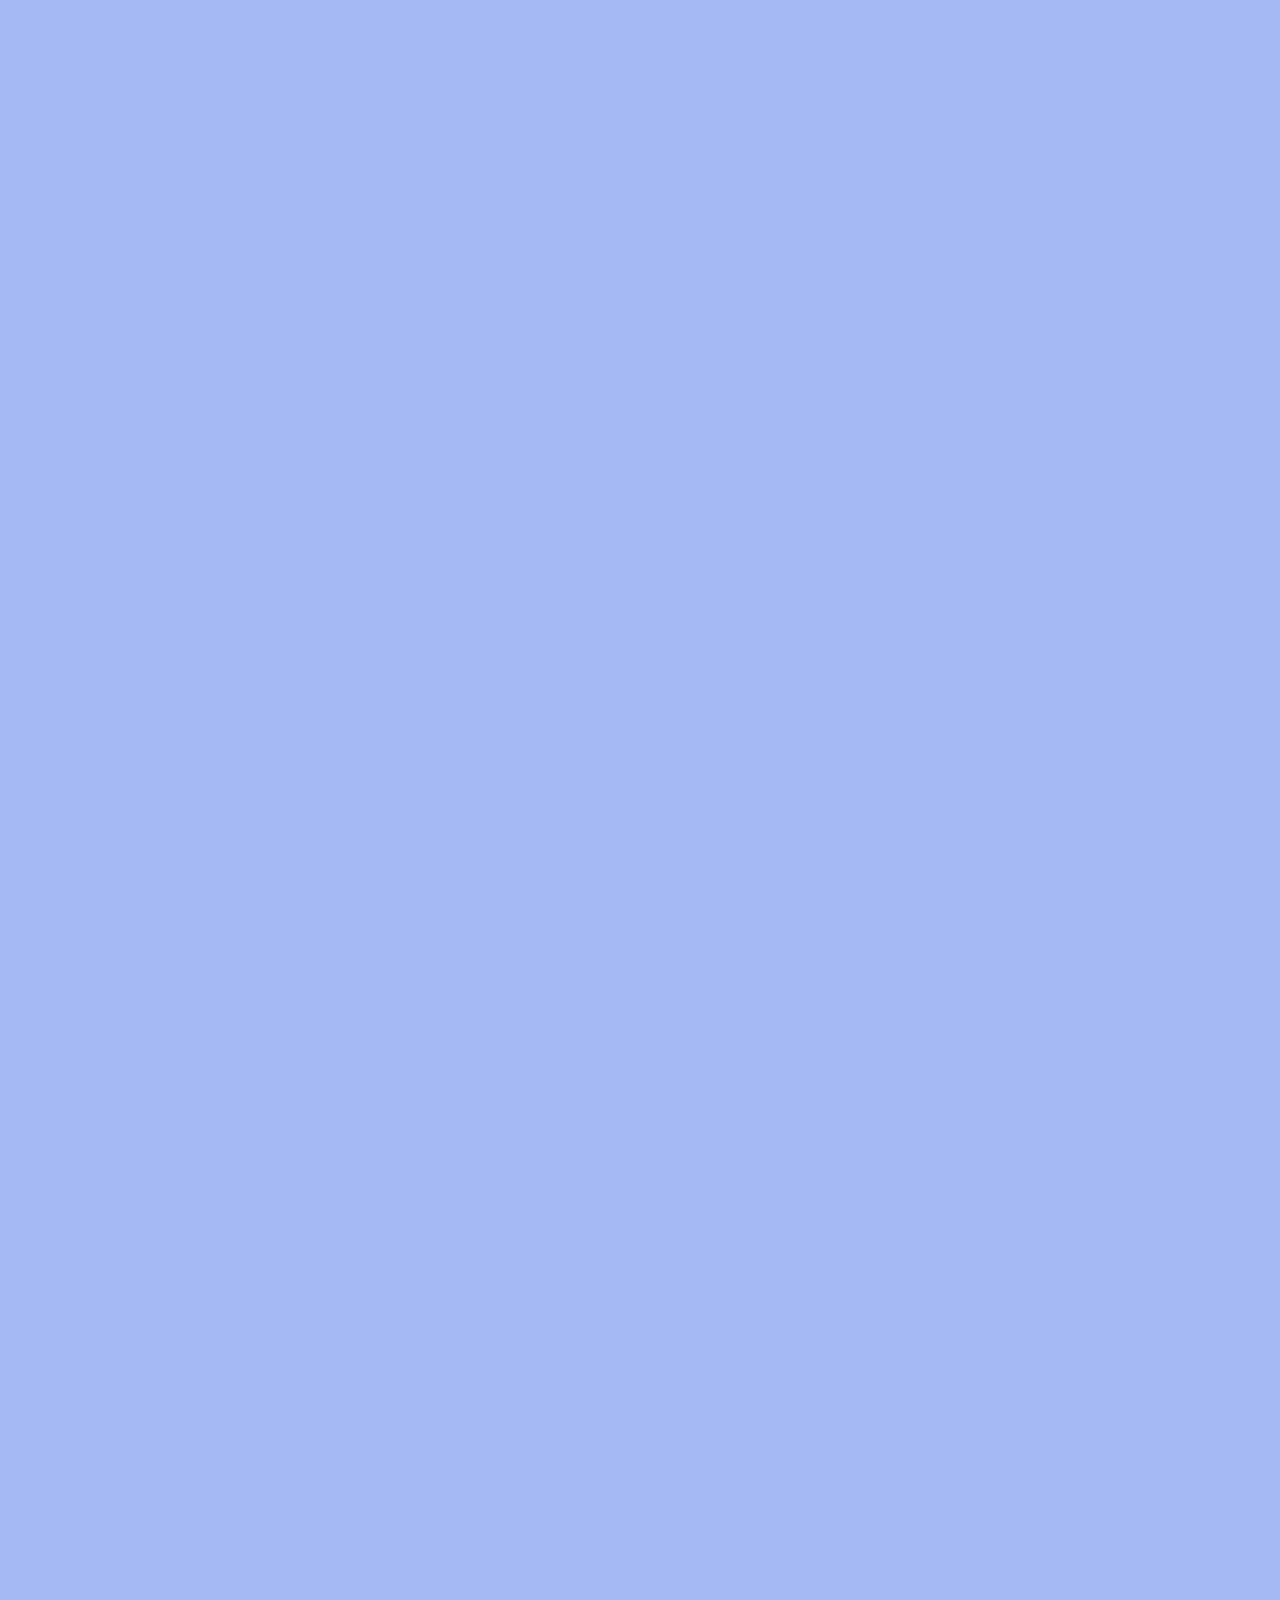
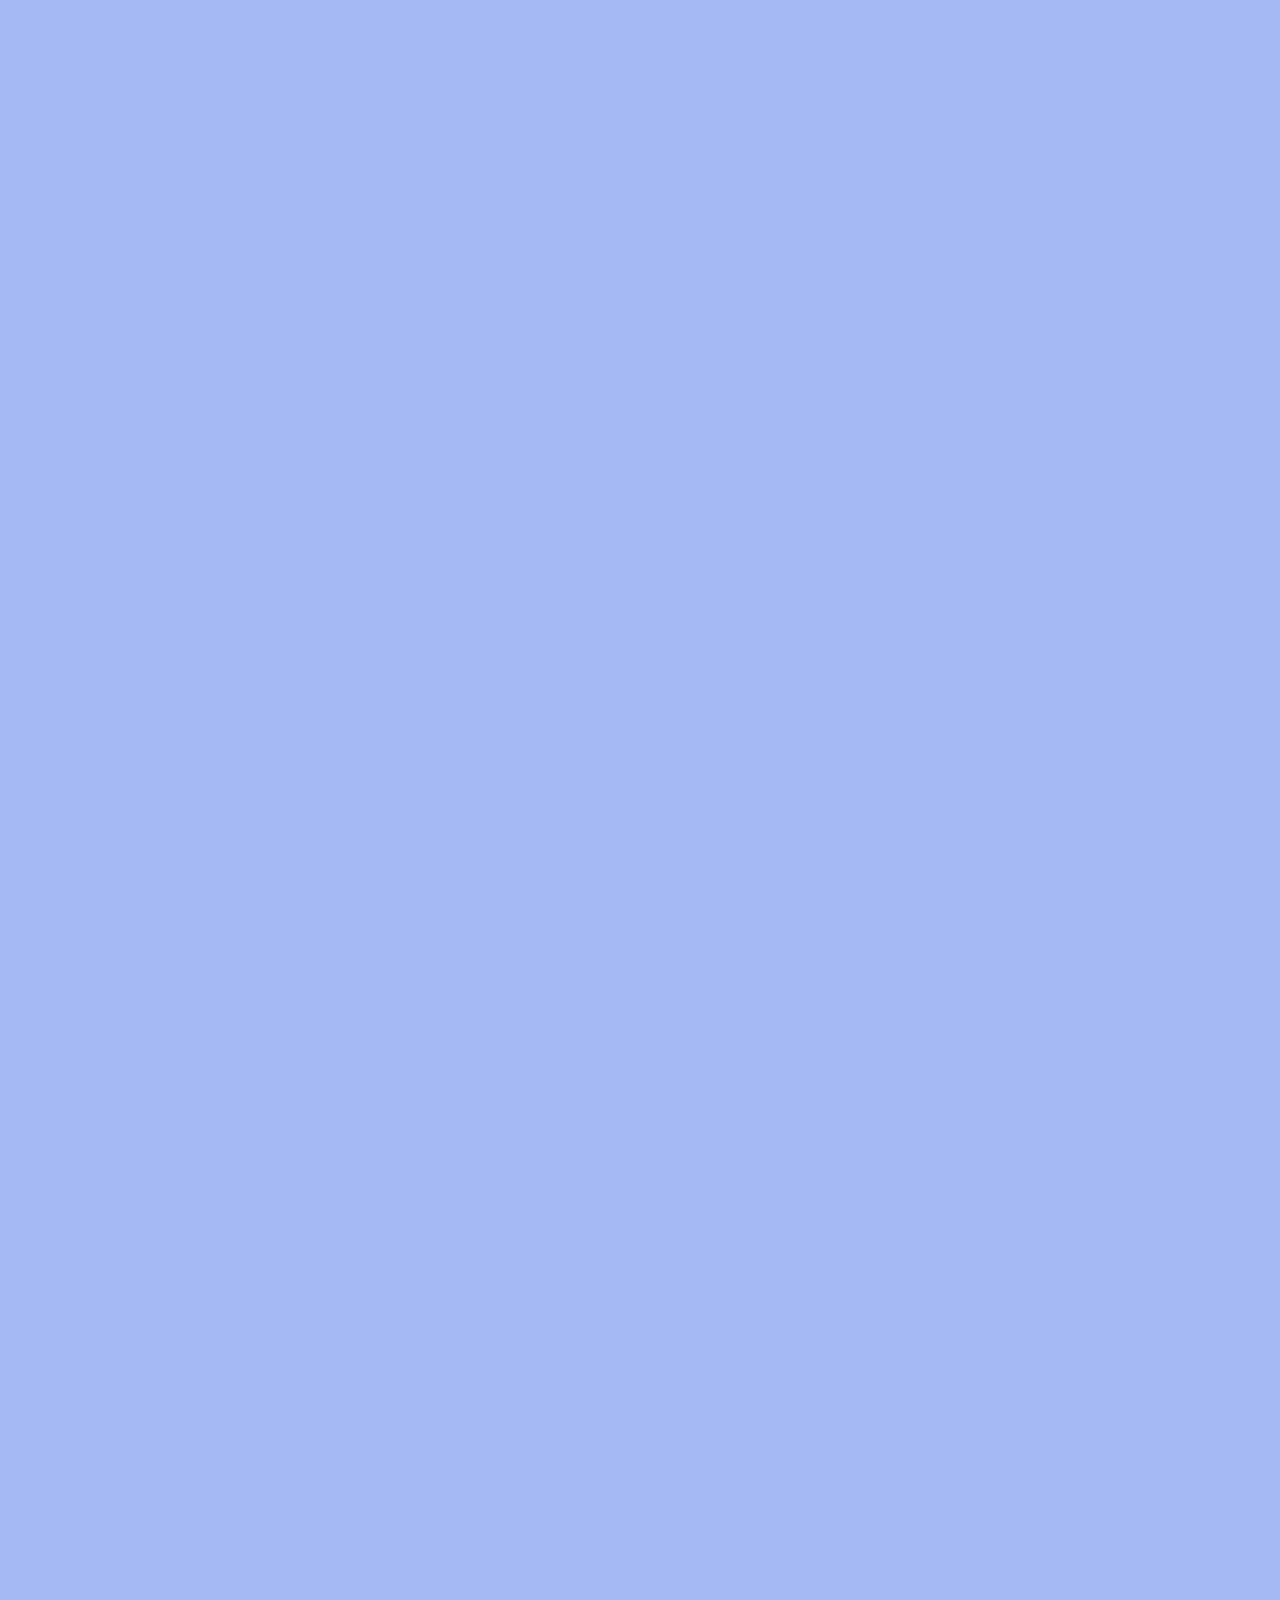
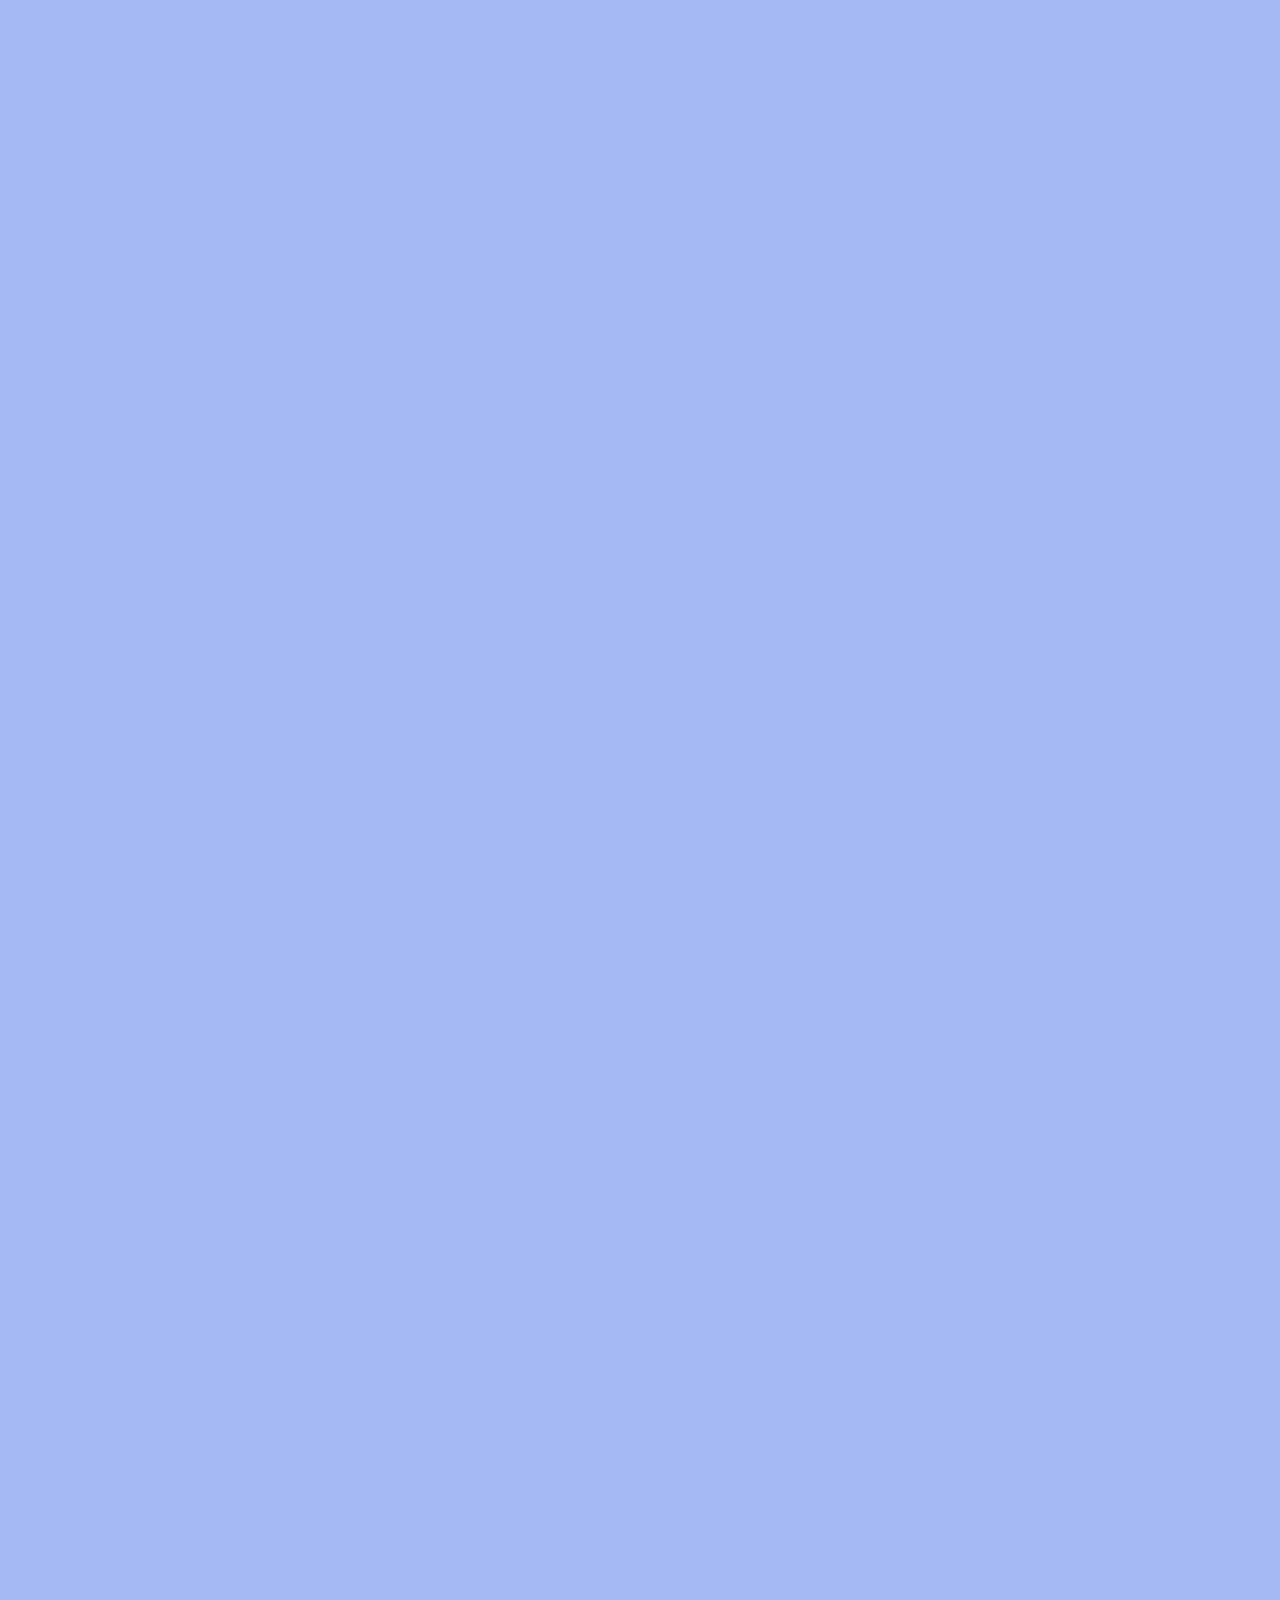
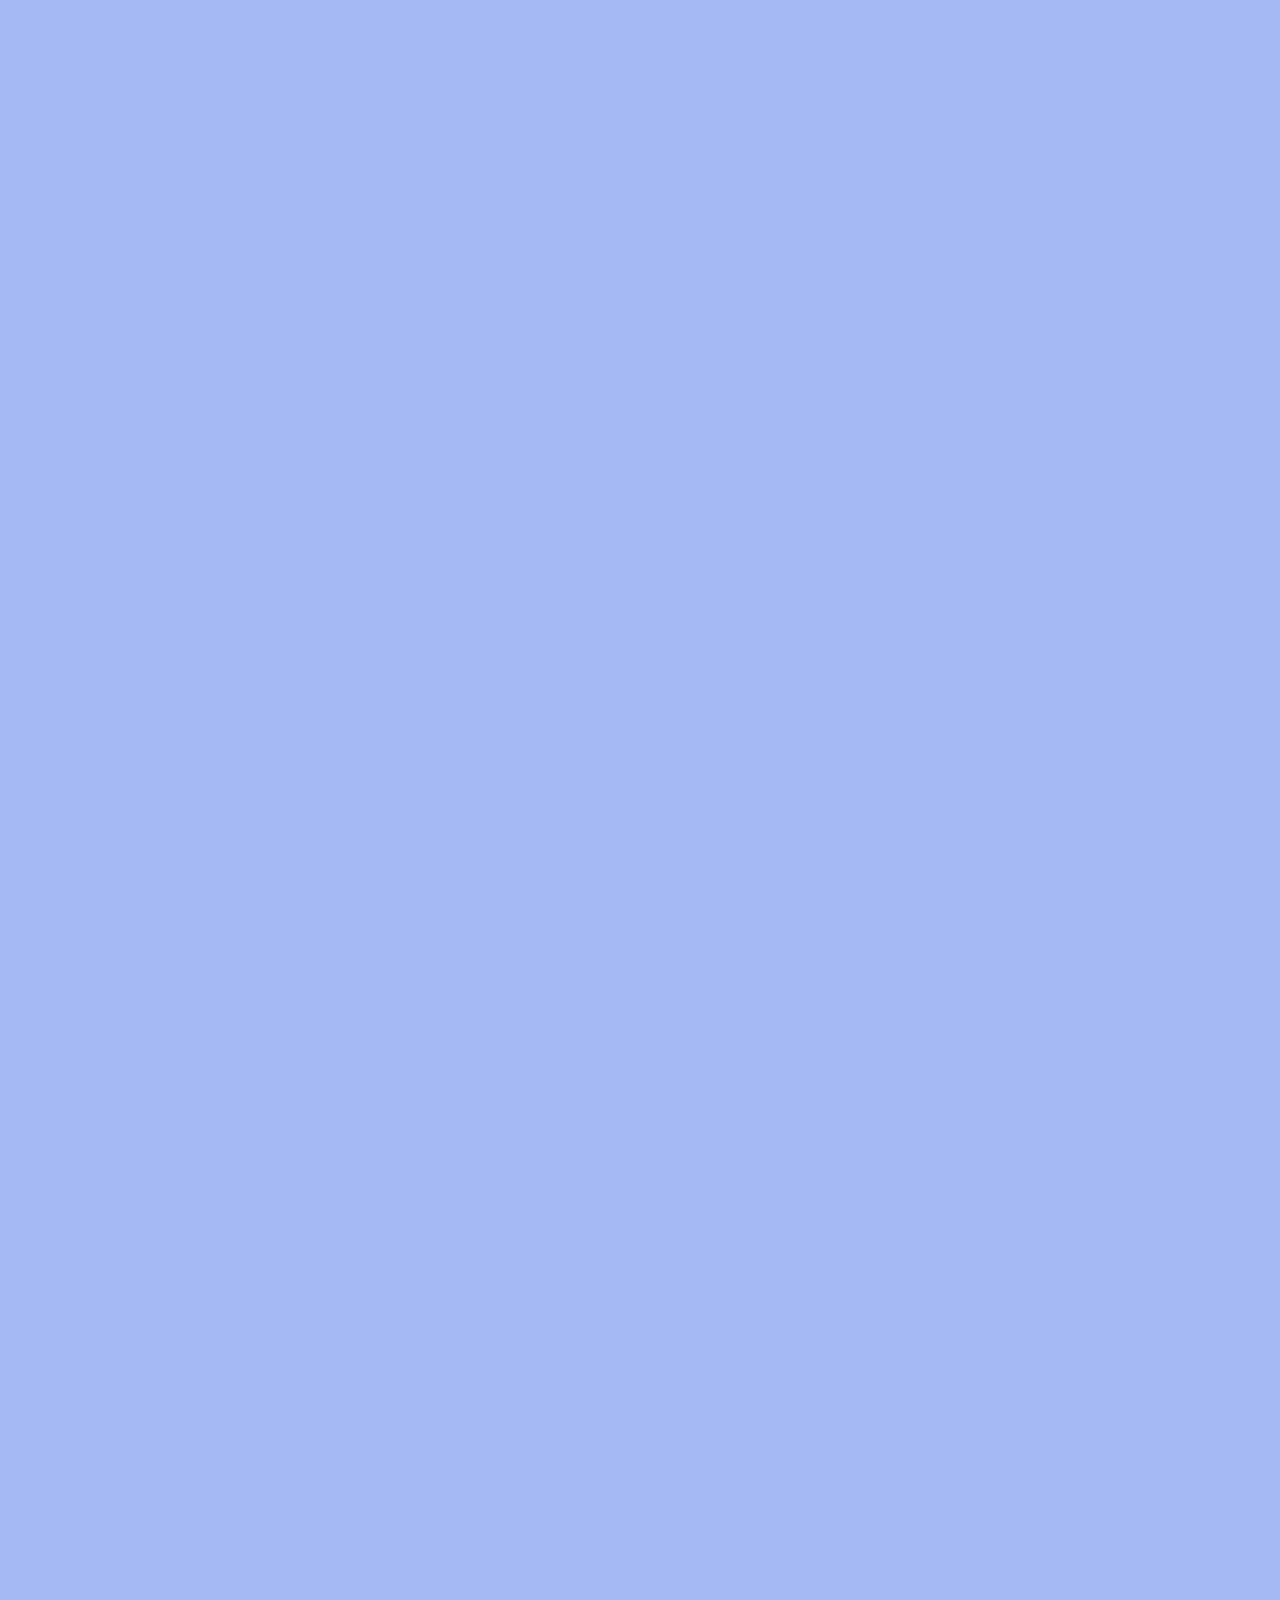
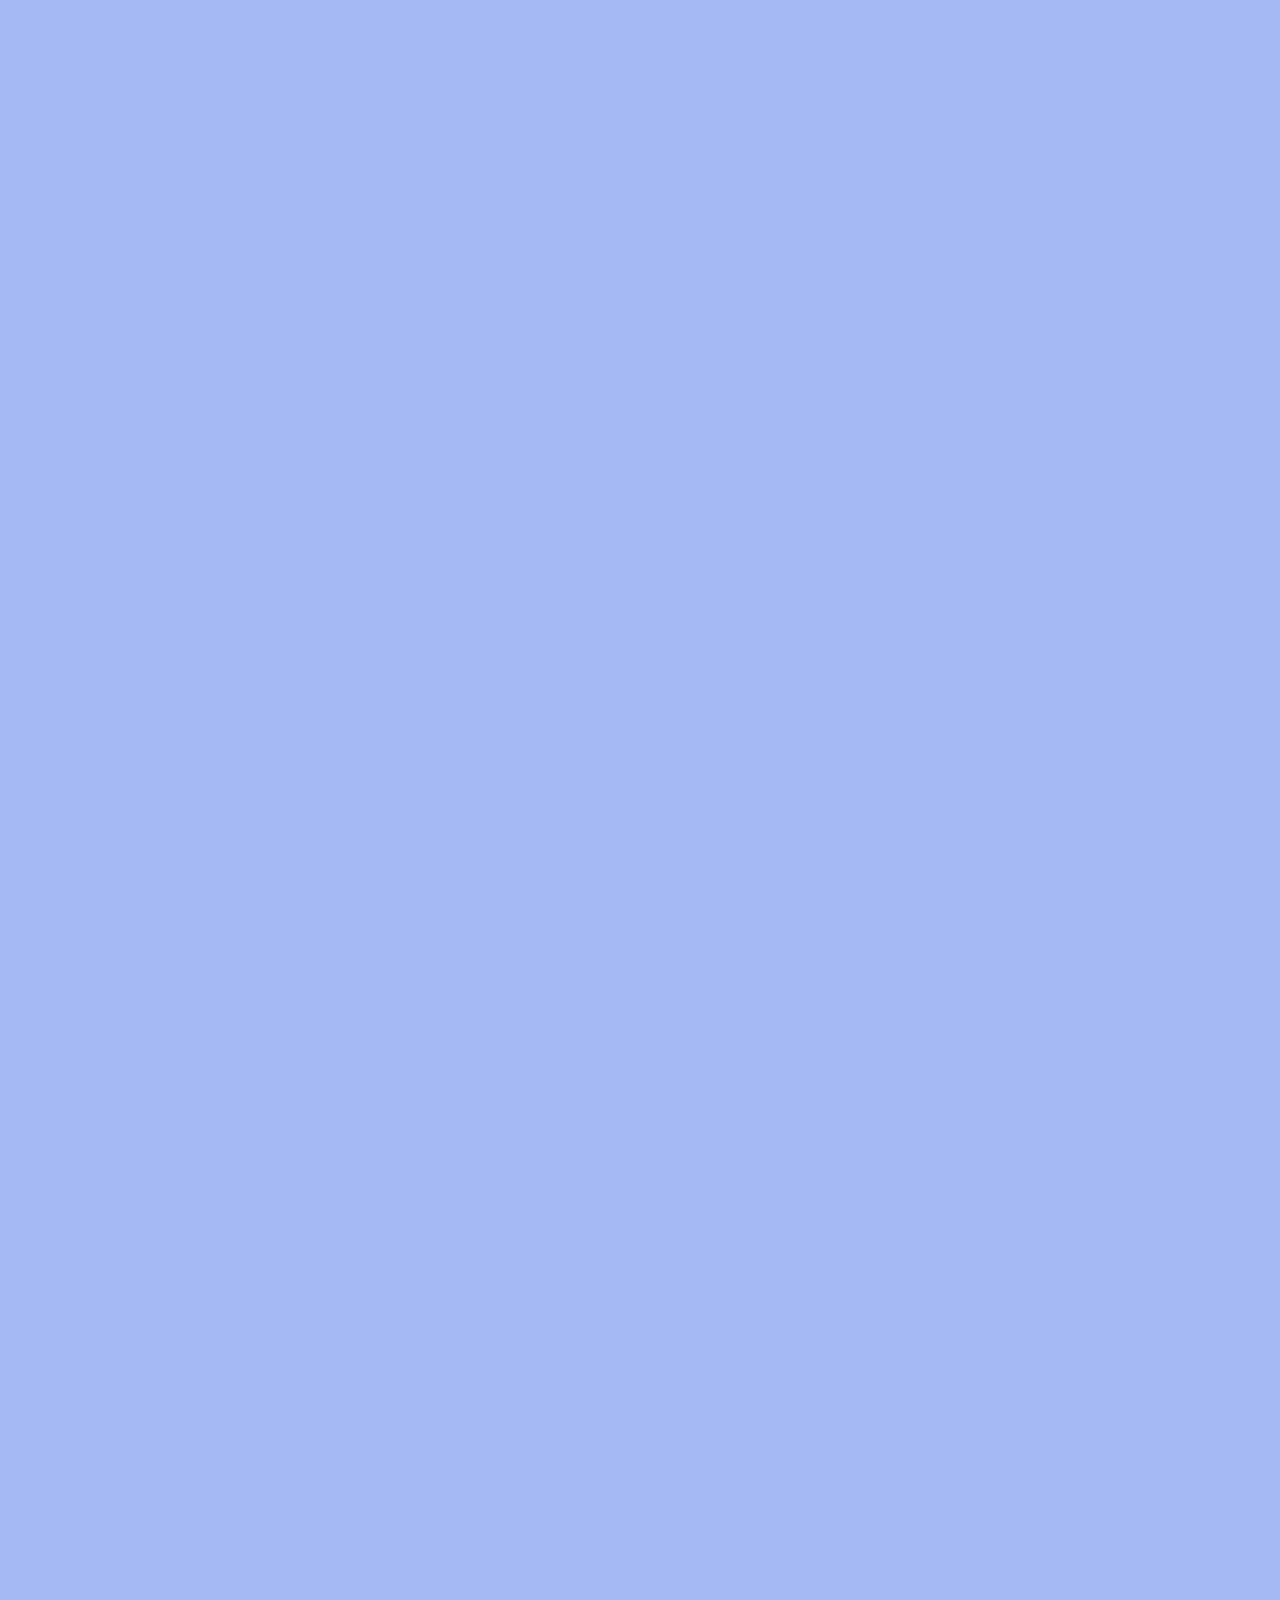
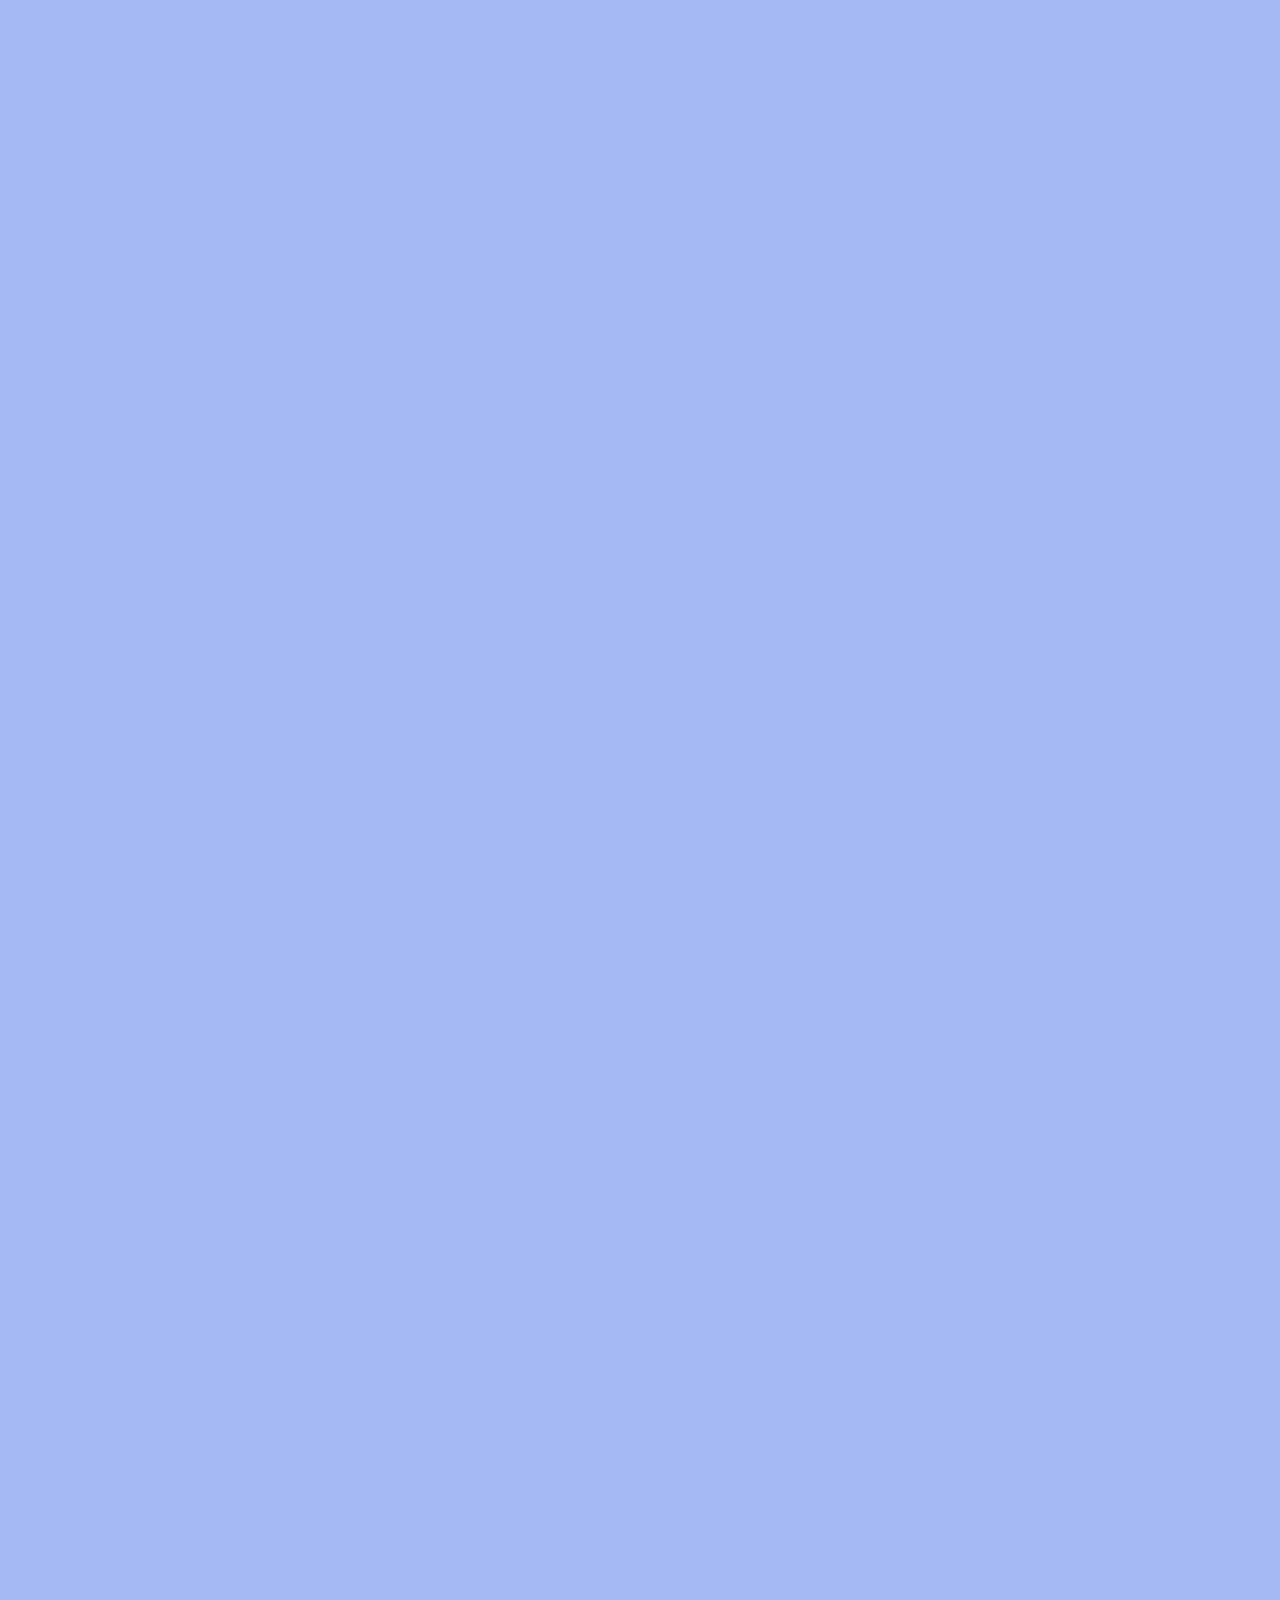
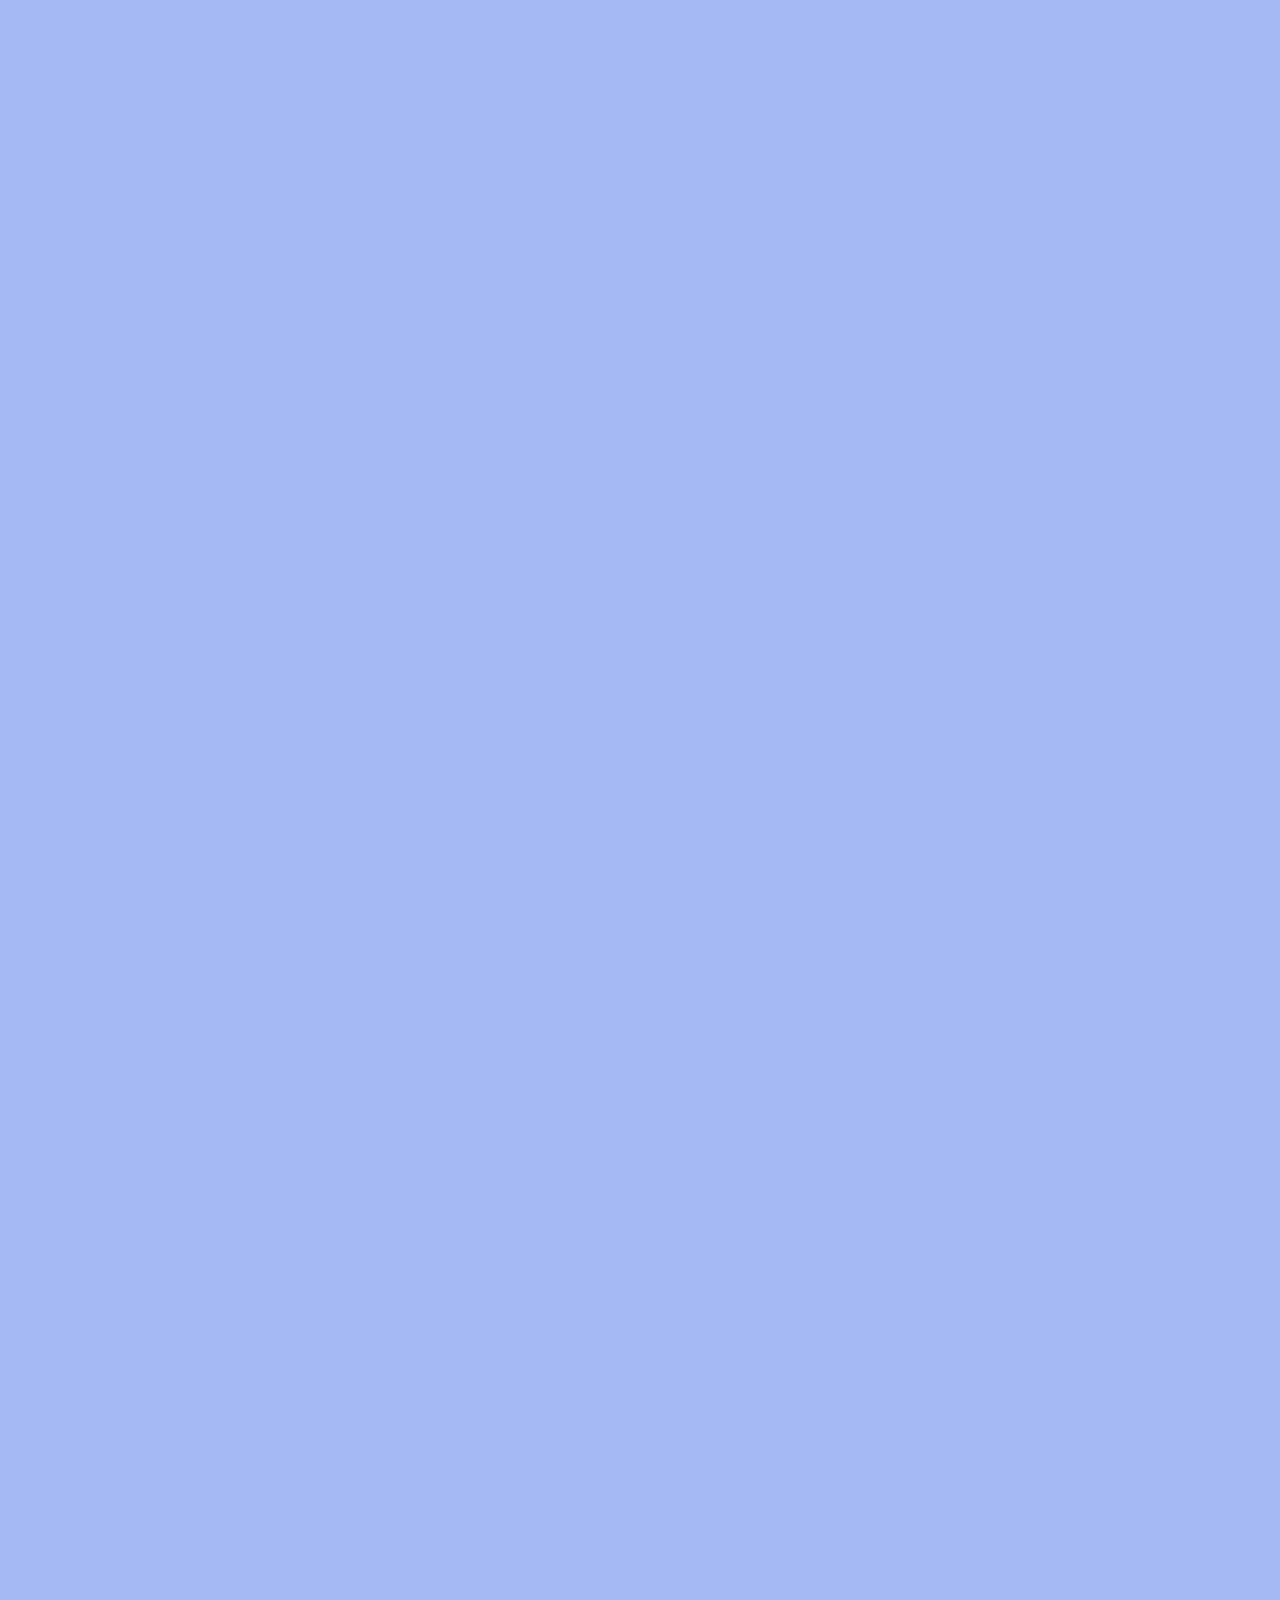
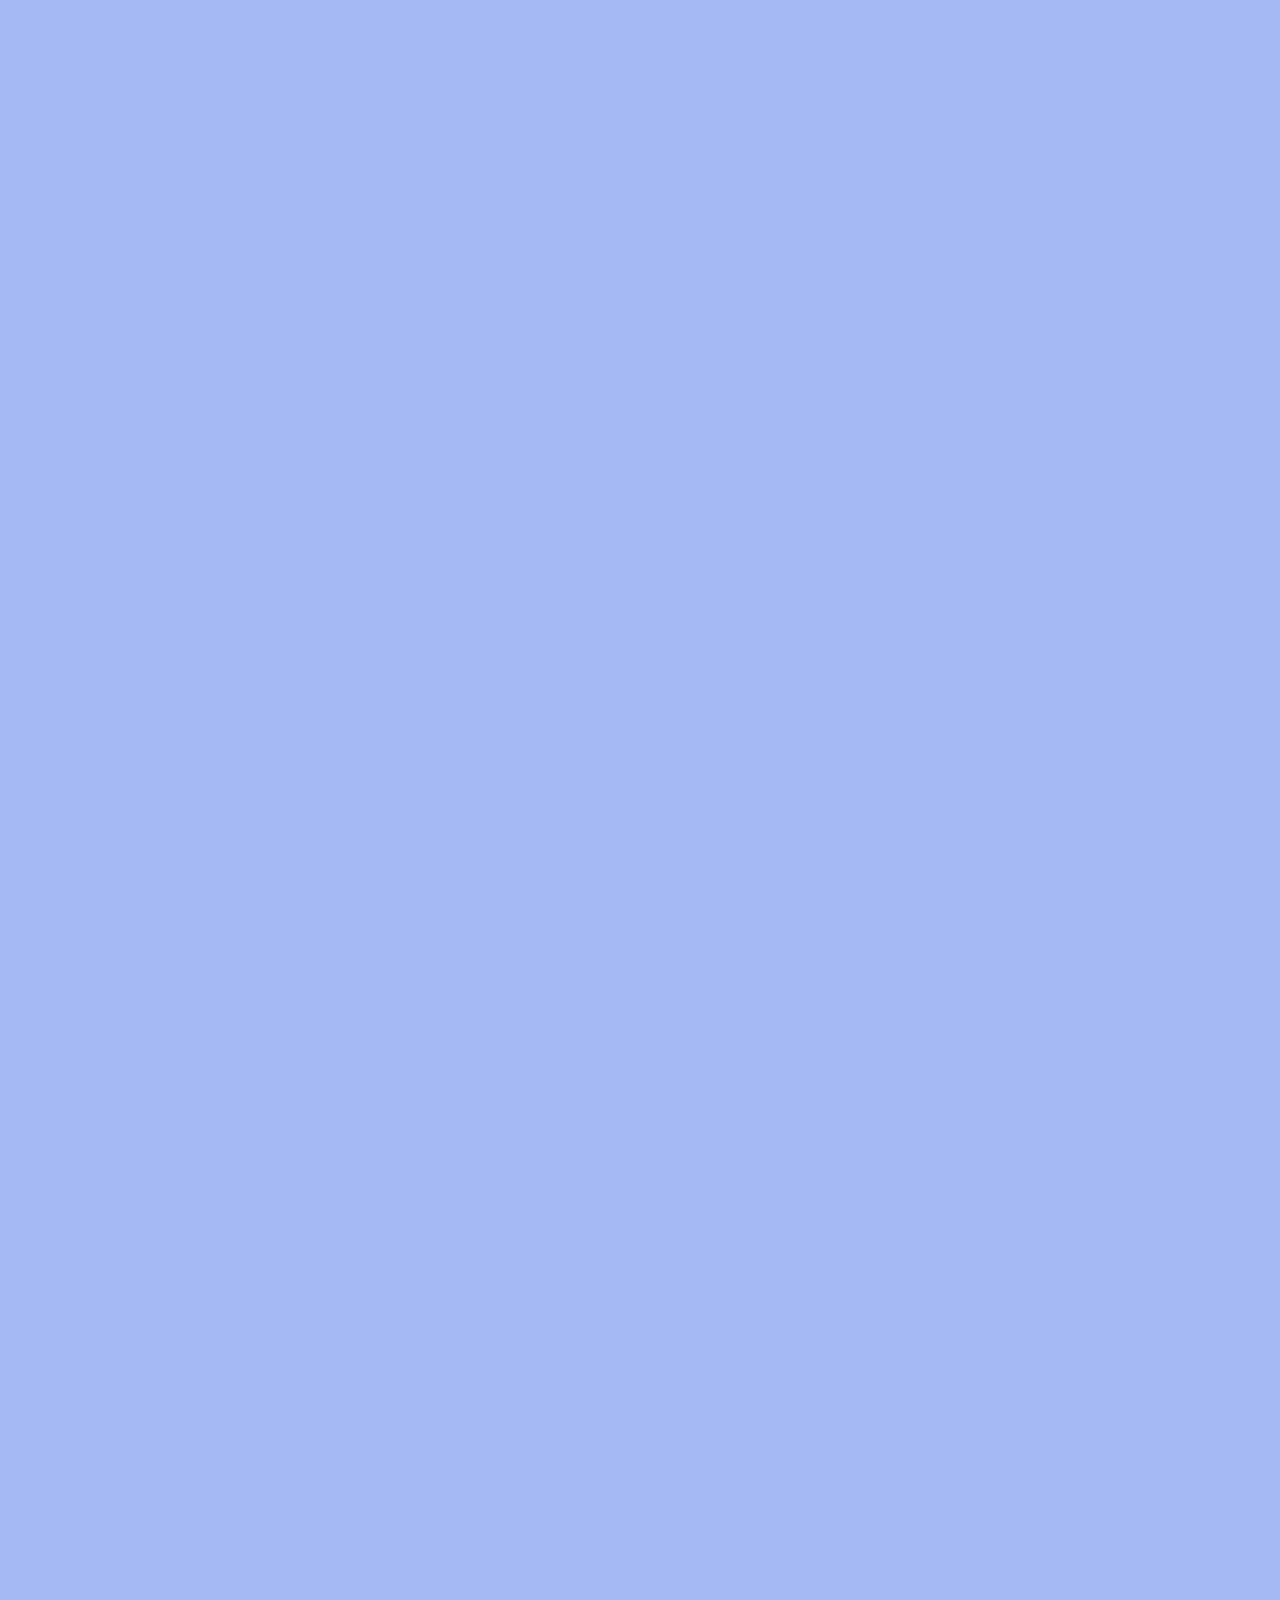
==== commit 7a0dcf01: "ajuste do mobile" ====
--- a/index.html
+++ b/index.html
@@ -14,9 +14,10 @@
 
 <body>
     <header>
-        <!-- <div class="logo"><img src="assets/img/logo.png" alt="Logo SISCOM"></div> -->
-        <div class="logo"><h1>SISCOM</h1></div>
-        <div class="title"><h1>Apoio a consuta de materiais no SAP</h1></div>
+        <div class="logo"><img src="assets/img/logo.png" alt="Logo SISCOM"></div>
+        <div class="title">
+            <h1>Apoio SAP</h1>
+        </div>
     </header>
     <main>
         <section id="table">
@@ -56,7 +57,7 @@
                                 </div>
                             </div>
                         </th>
-                        <th id="column-description">
+                        <th id="column-description" class="column-hide">
                             <div class="th-header">
                                 <div>
                                     <span class="header-description">Descrição</span>
@@ -72,7 +73,7 @@
                                 </div>
                             </div>
                         </th>
-                        <th id="column-observation">
+                        <th id="column-observation" class="column-hide">
                             <div class="th-header">
                                 <div>
                                     <span class="header-observation">Observação</span>
@@ -99,8 +100,8 @@
             <div class="enlarged-image">
                 <img>
                 <button class="close-image">Fechar</button>
-            </div>
         </section>
+        </div>
     </main>
     <!-- <footer>
         <span>Desenvolvido por Julio César Costa da Silva</span>
--- a/assets/css/main.css
+++ b/assets/css/main.css
@@ -3,7 +3,7 @@
 }
 
 header {
-    background-color: #4169e1;
+    background-color: #0682C4;
     color: #fff;
     padding: .5rem;
     margin: 0 auto 2rem;
@@ -11,6 +11,10 @@
     display: flex;
     justify-content: center;
     align-items: center;
+    display: grid;
+    grid-template-columns: 200px;
+    text-align: center;
+    width: 100%;
 }
 
 .logo {
@@ -21,7 +25,6 @@
 .title {
     display: none;
 }
-
 
 main {
     display: flex;
@@ -31,7 +34,59 @@
     padding: 0 1rem;
     width: 100vw;
     margin: 0 auto;
-    overflow-x: hidden;
+}
+
+#table {
+    width: 100%;
+    height: 100%;
+    margin: 0 1px 1rem;
+    /* overflow-x: scroll; */
+}
+
+table {
+    min-width: 100%;
+}
+
+table,
+th,
+td {
+    border: 1px solid #000;
+    border-collapse: collapse;
+}
+
+.header {
+    position: sticky;
+    top: -1px;
+}
+
+th {
+    background-color: #419BE0;
+    color: #000;
+    padding: .5rem 0;
+}
+
+td {
+    padding: 1rem;
+}
+
+tbody tr {
+    background-color: #fff;
+}
+
+tbody tr:hover {
+    background-color: #ffee00;
+}
+
+tbody .odd-row {
+    background-color: #eef;
+}
+
+img {
+    width: 100%;
+}
+
+tbody tr img:hover {
+    cursor: pointer;
 }
 
 #filter {
@@ -43,27 +98,19 @@
 .th-header {
     display: flex;
     flex-direction: column;
-    width: 100%;
+    /* width: 100%; */
 }
 
 #column-code {
-    width: 10%;
+    width: 30%;
 }
 
 #column-name {
-    width: 20%;
-}
-
-#column-description {
-    width: 45%;
-}
-
-#column-observation {
-    width: 15%;
+    width: 30%;
 }
 
 #column-image {
-    width: 10%;
+    width: 40%;
 }
 
 .btn-search-code,
@@ -102,65 +149,8 @@
     width: calc(100% - 40px);
 }
 
-
-#table {
-    width: 100%;
-    height: 100%;
-    margin: 0 1px 1rem;
-    overflow-x: scroll;
-}
-
-table,
-th,
-td {
-    border: 1px solid #000;
-    border-collapse: collapse;
-}
-
-.header {
-    position: sticky;
-    top: -1px;
-}
-
-th {
-    background-color: #419BE0;
-    color: #000;
-    padding: .5rem 0;
-}
-
-td {
-    padding: 1rem;
-}
-
-tbody tr {
-    background-color: #fff;
-}
-
-
-tbody tr:hover {
-    background-color: #41CEE0;
-}
-
-tbody .odd-row {
-    background-color: #eef;
-}
-
-img {
-    width: 100%;
-}
-
-
-tbody tr img:hover {
-    cursor: pointer;
-}
-
-
-a {
-    color: #000;
-}
-
-a:visited {
-    color: #000;
+.column-hide{
+    display:none
 }
 
 .panel {
@@ -176,22 +166,22 @@
     flex-direction: column;
     justify-content: center;
     align-items: center;
-    width: 500px;
-    height: 500px;
+    width: 300px;
+    height: 300px;
     z-index: 2;
-    background-color: #41CEE0;
+    background-color: #a5b9f5;
     cursor: auto;
     border: 1px solid #000;
 }
 
 .enlarged-image img {
-    width: 400px;
-    height: 400px;
+    width: 200px;
+    height: 200px;
 }
 
 .enlarged-image button {
     padding: 5px;
-    margin-top: 5px;
+    margin-top: 1rem;
 }
 
 .close-image {
@@ -199,7 +189,7 @@
 }
 
 footer {
-    background-color: #4169e1;
+    background-color: #0682C4;
     color: #fff;
     text-align: center;
     padding: .5rem;
@@ -210,7 +200,6 @@
 
     header {
         max-width: 1350px;
-        display: grid;
         grid-template-columns: 300px 1fr;
     }
 
@@ -224,8 +213,37 @@
         max-width: 1350px;
     }
 
-    table{
-        overflow-x: hidden;
-    }
-
+    #column-code {
+        width: 10%;
+    }
+    
+    #column-name {
+        width: 20%;
+    }
+    
+    #column-description {
+        width: 45%;
+    }
+    
+    #column-observation {
+        width: 13%;
+    }
+    
+    #column-image {
+        width: 12%;
+    }
+
+    .column-hide{
+        display:table-cell;
+    }
+
+    .enlarged-image {
+        width: 500px;
+        height: 500px;
+    }
+
+    .enlarged-image img {
+        width: 400px;
+        height: 400px;
+    }
 }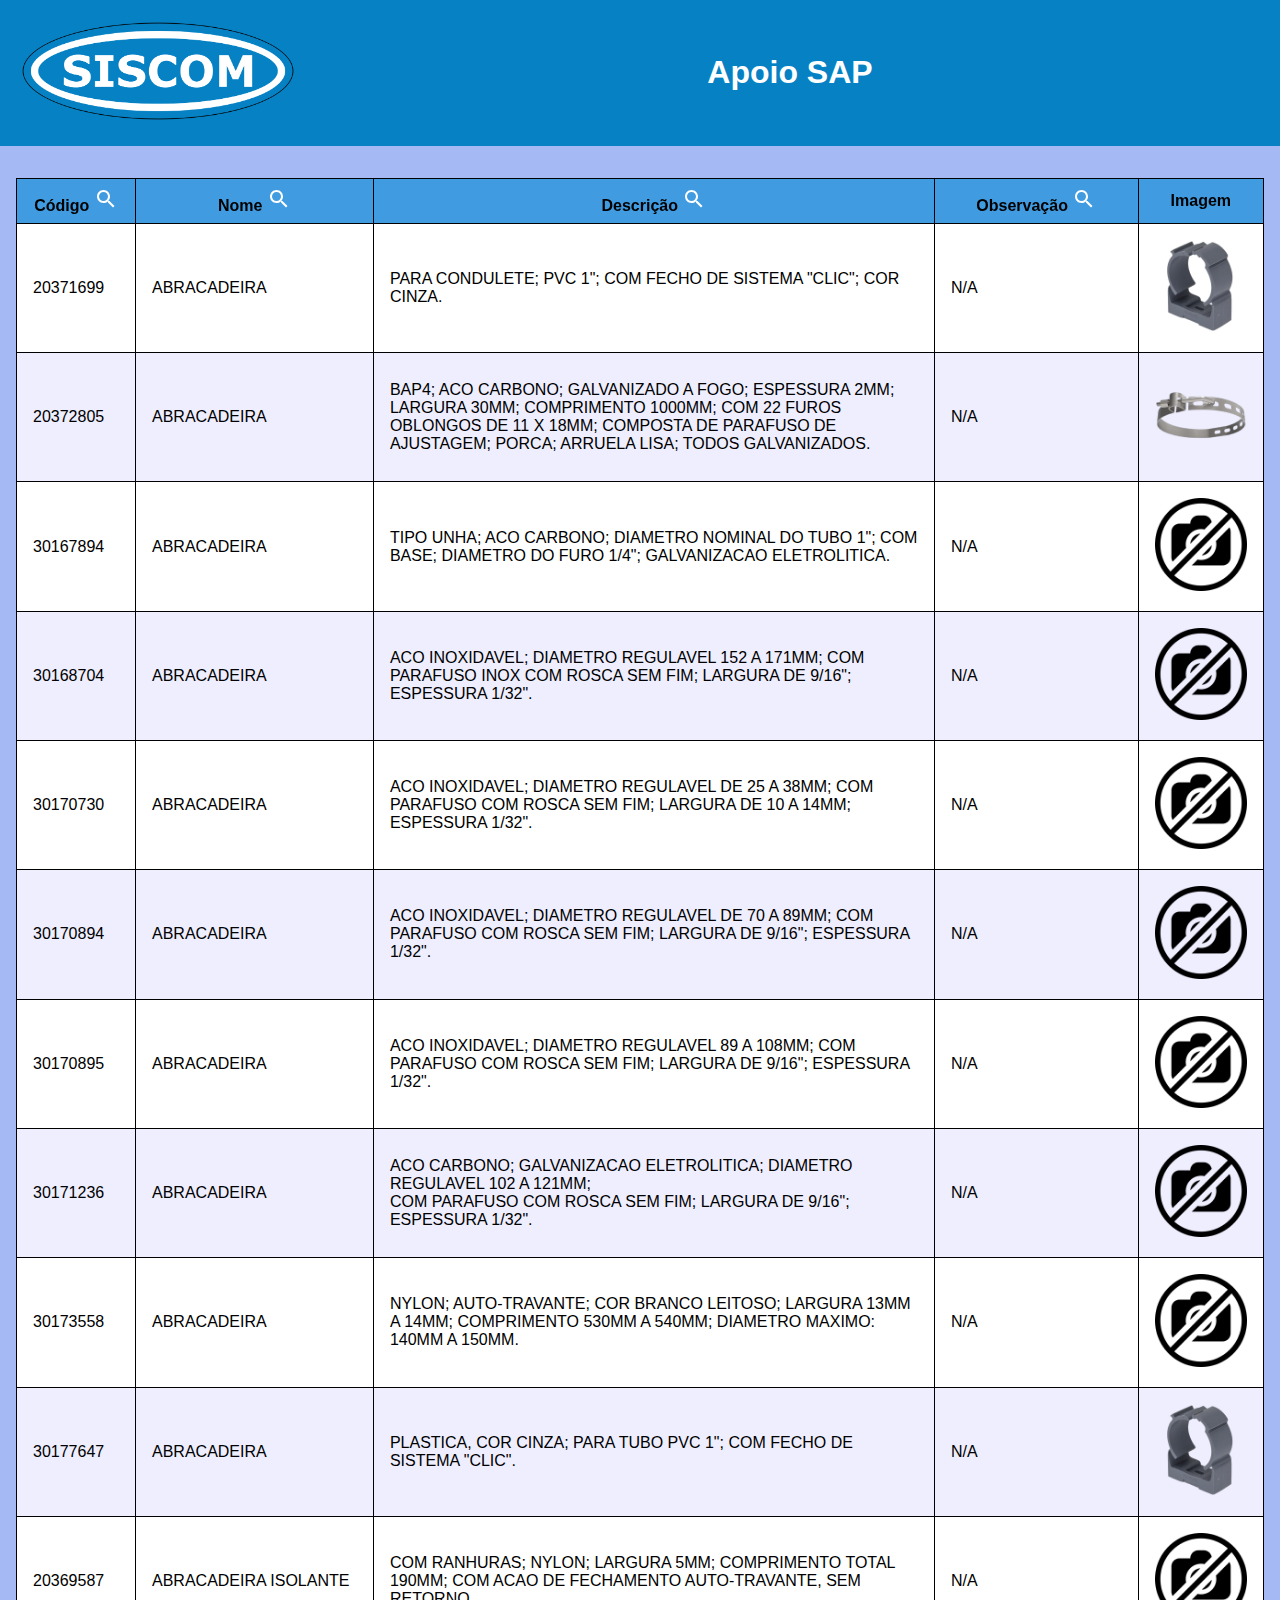
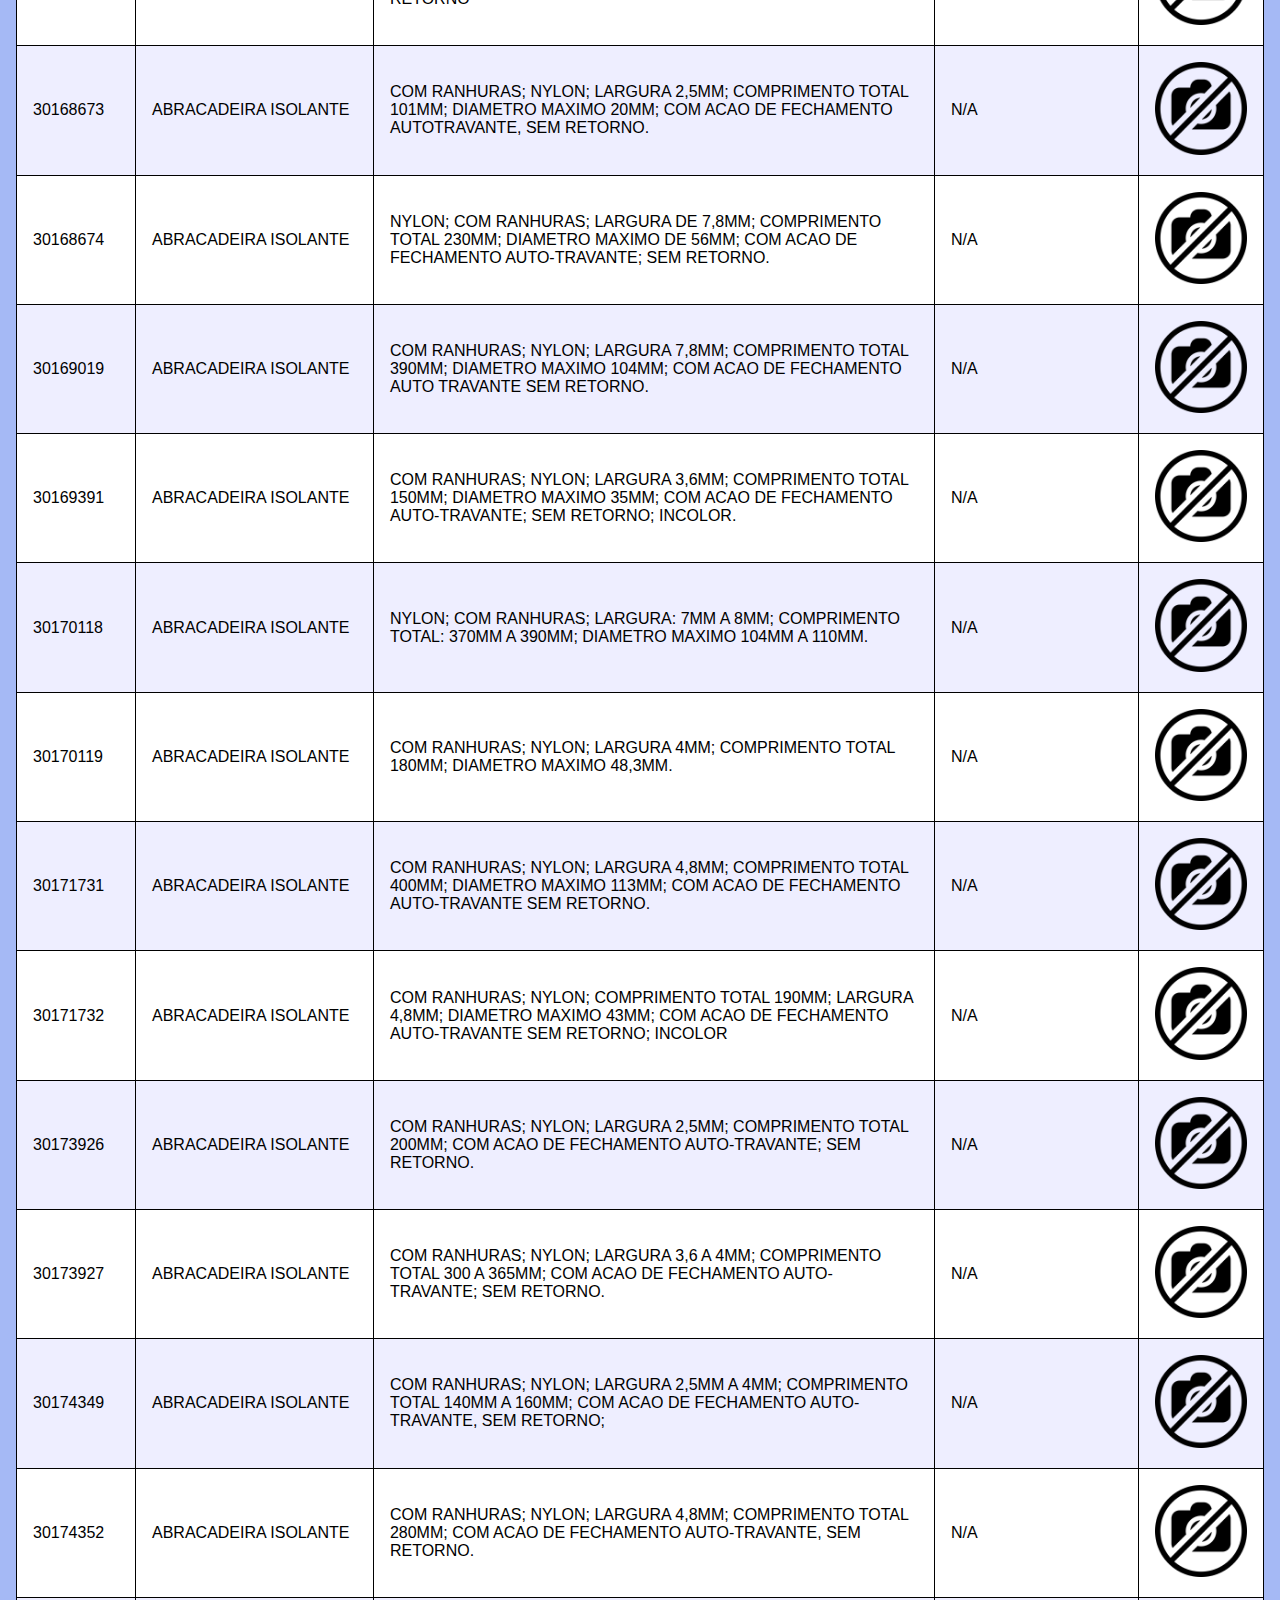
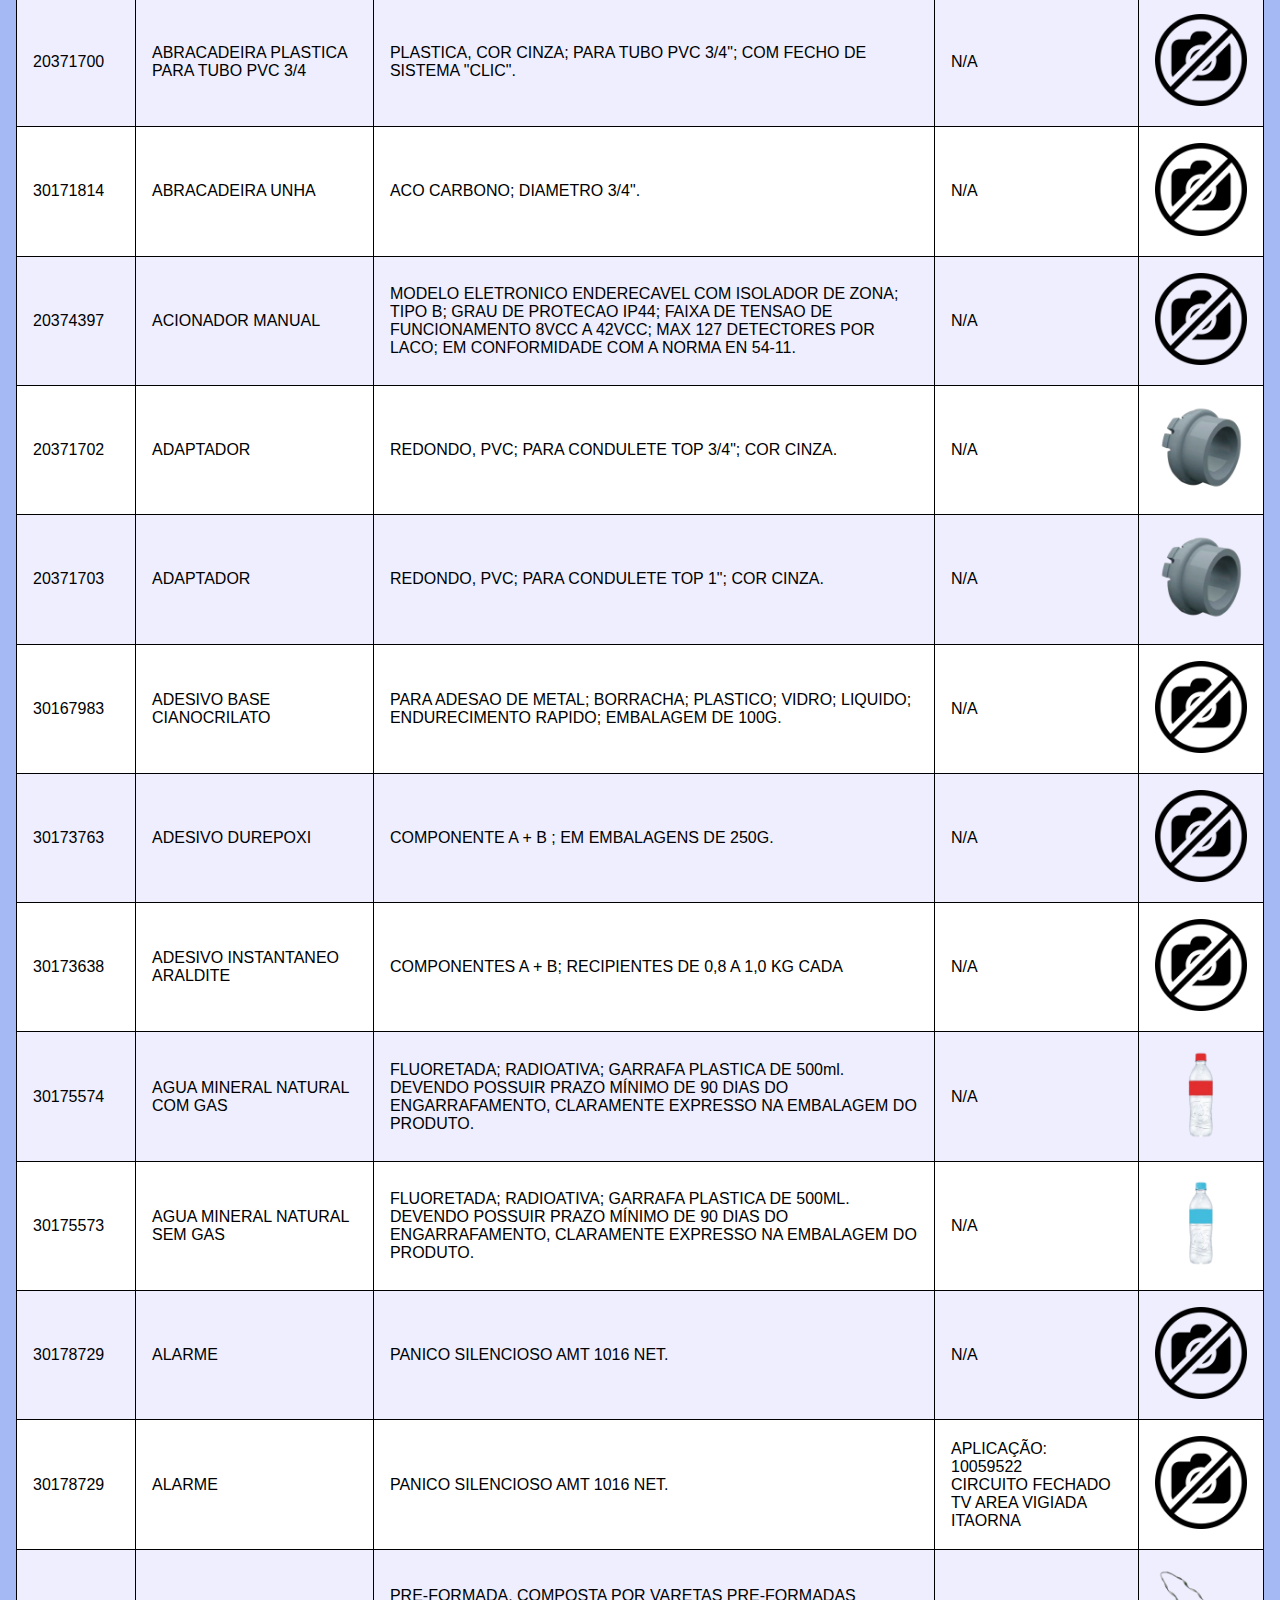
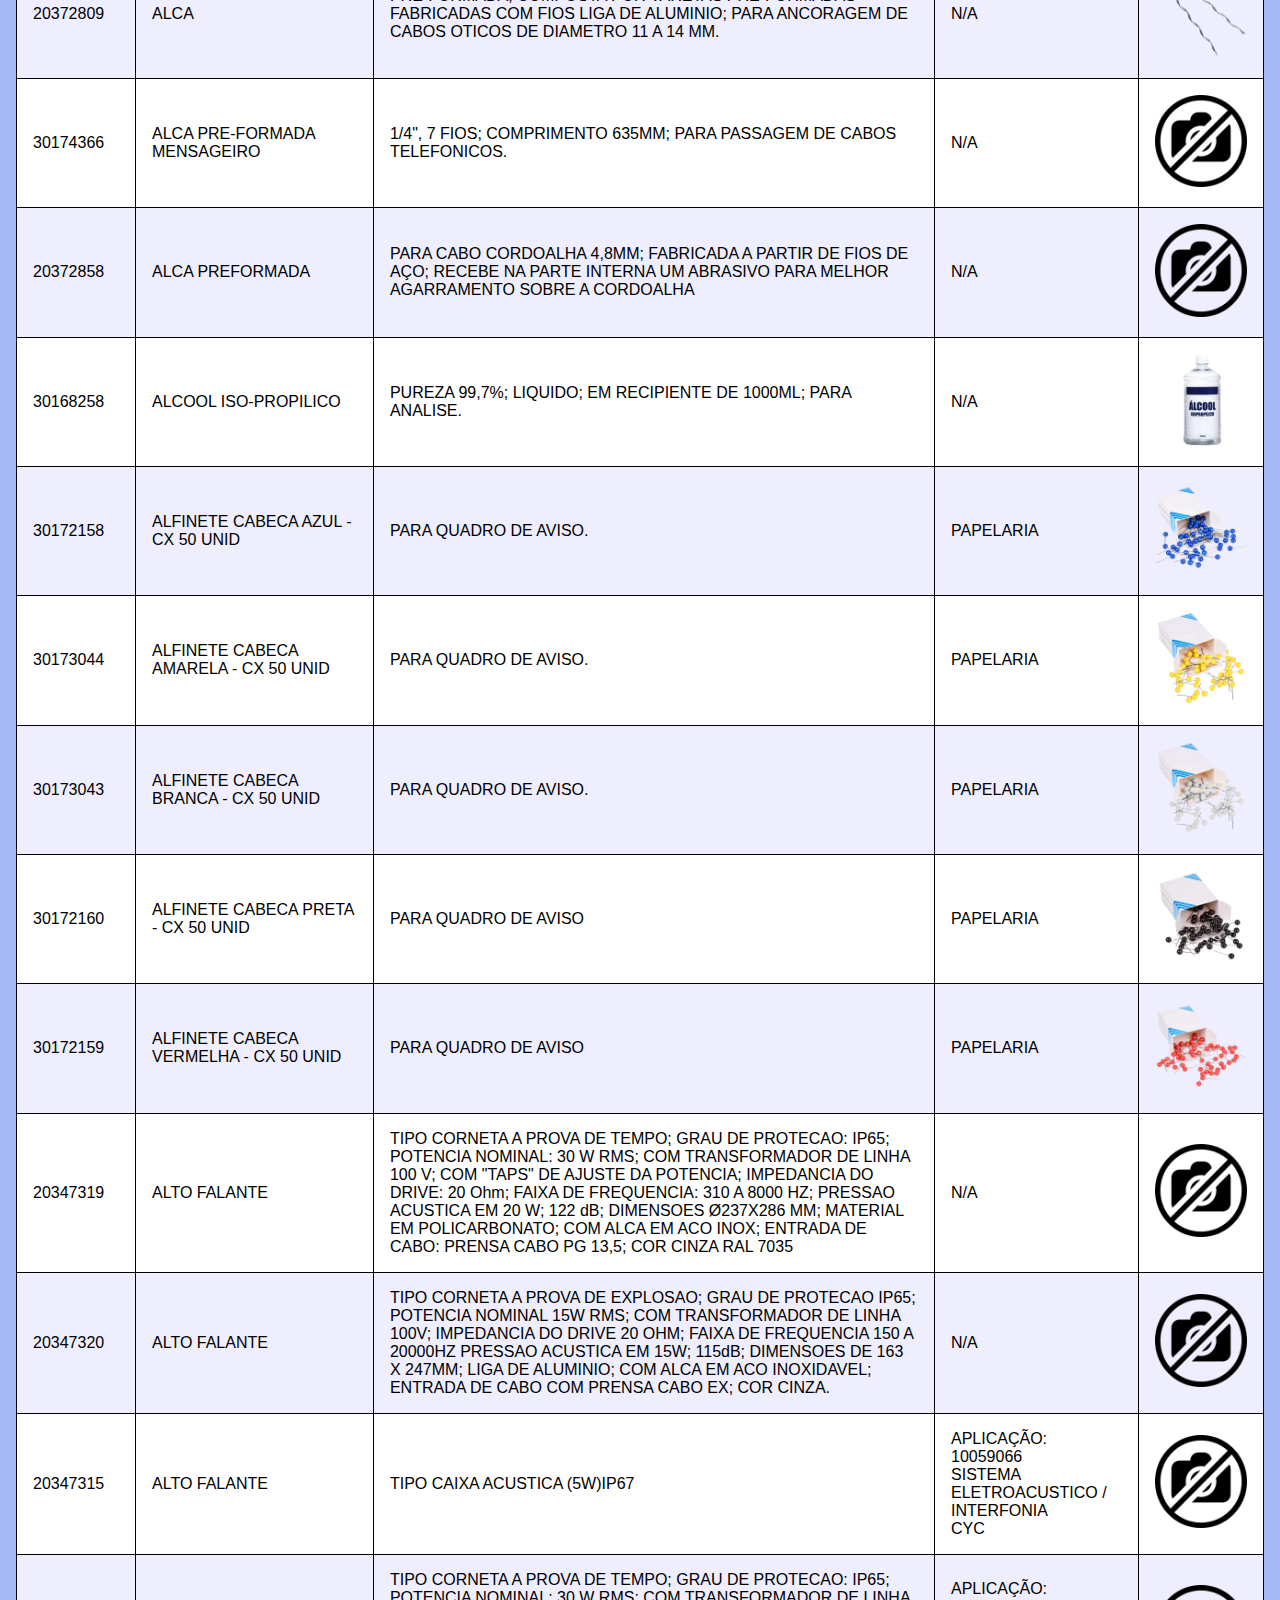
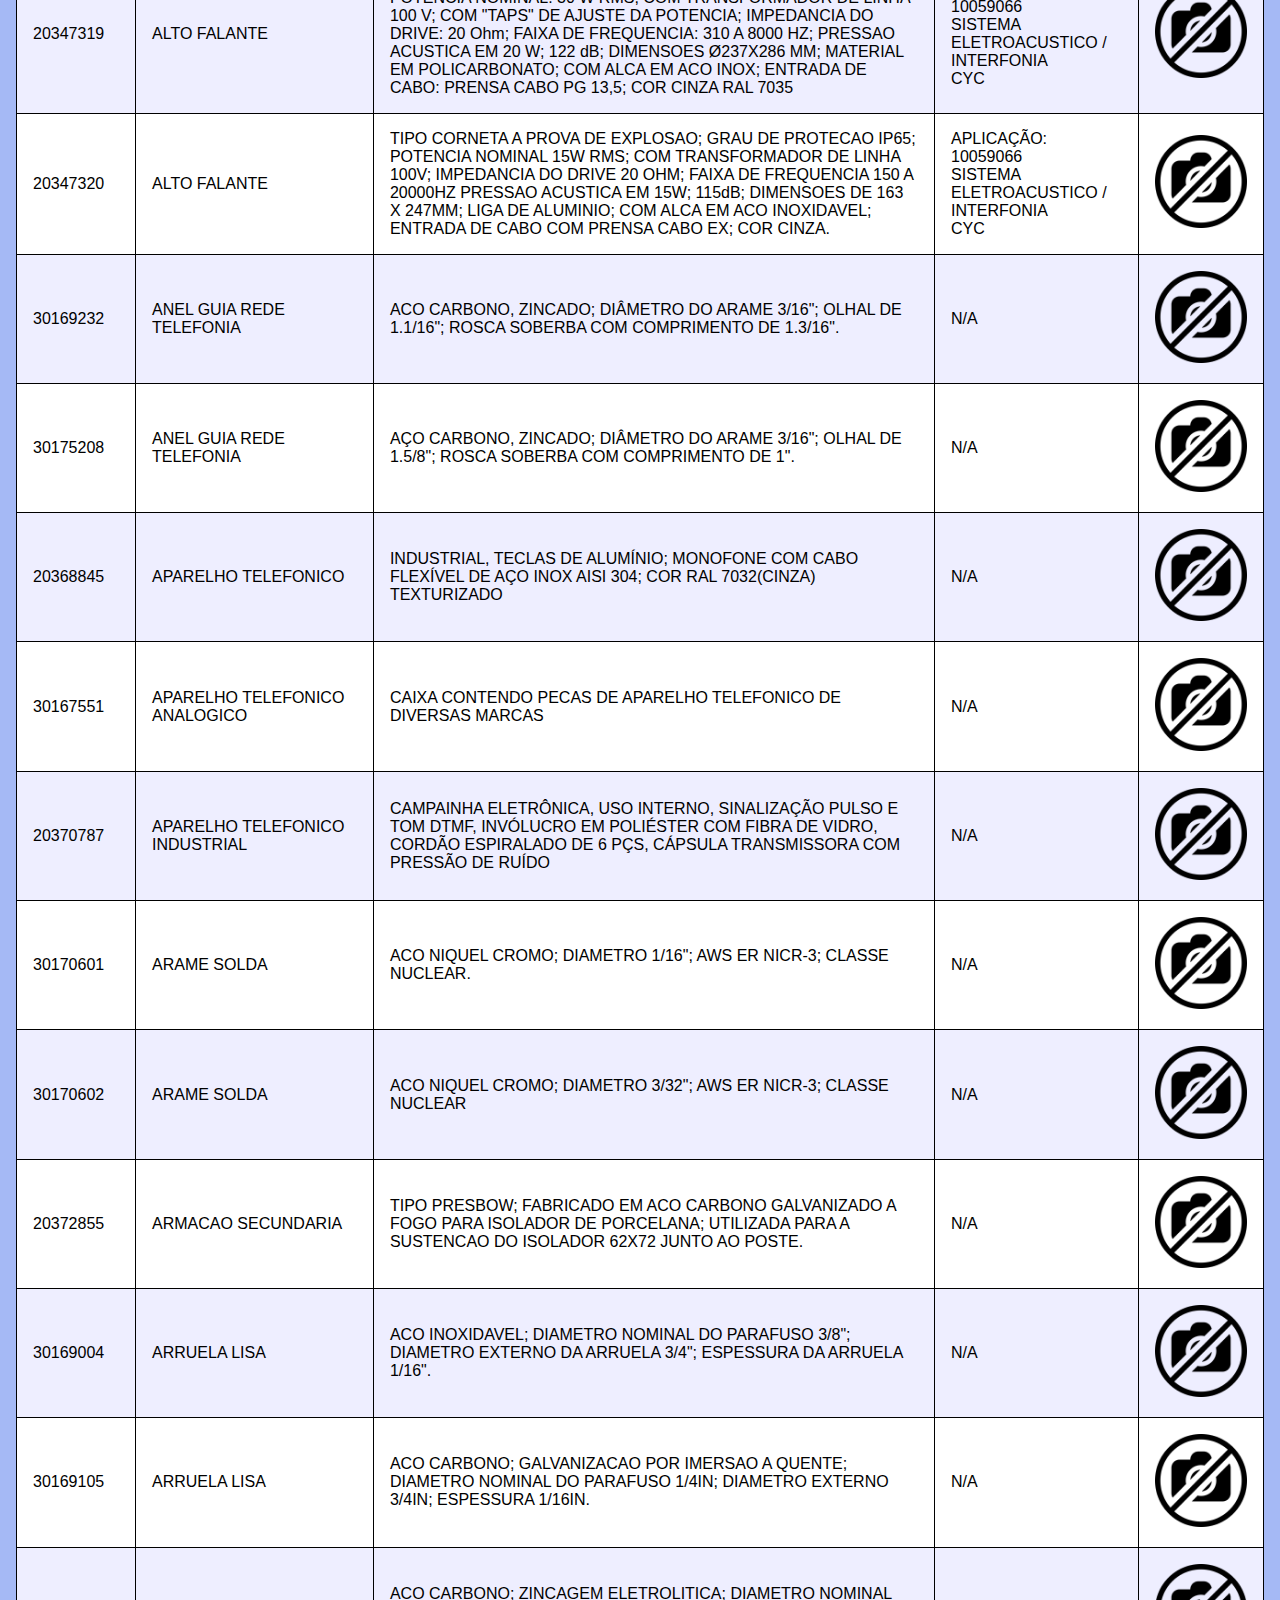
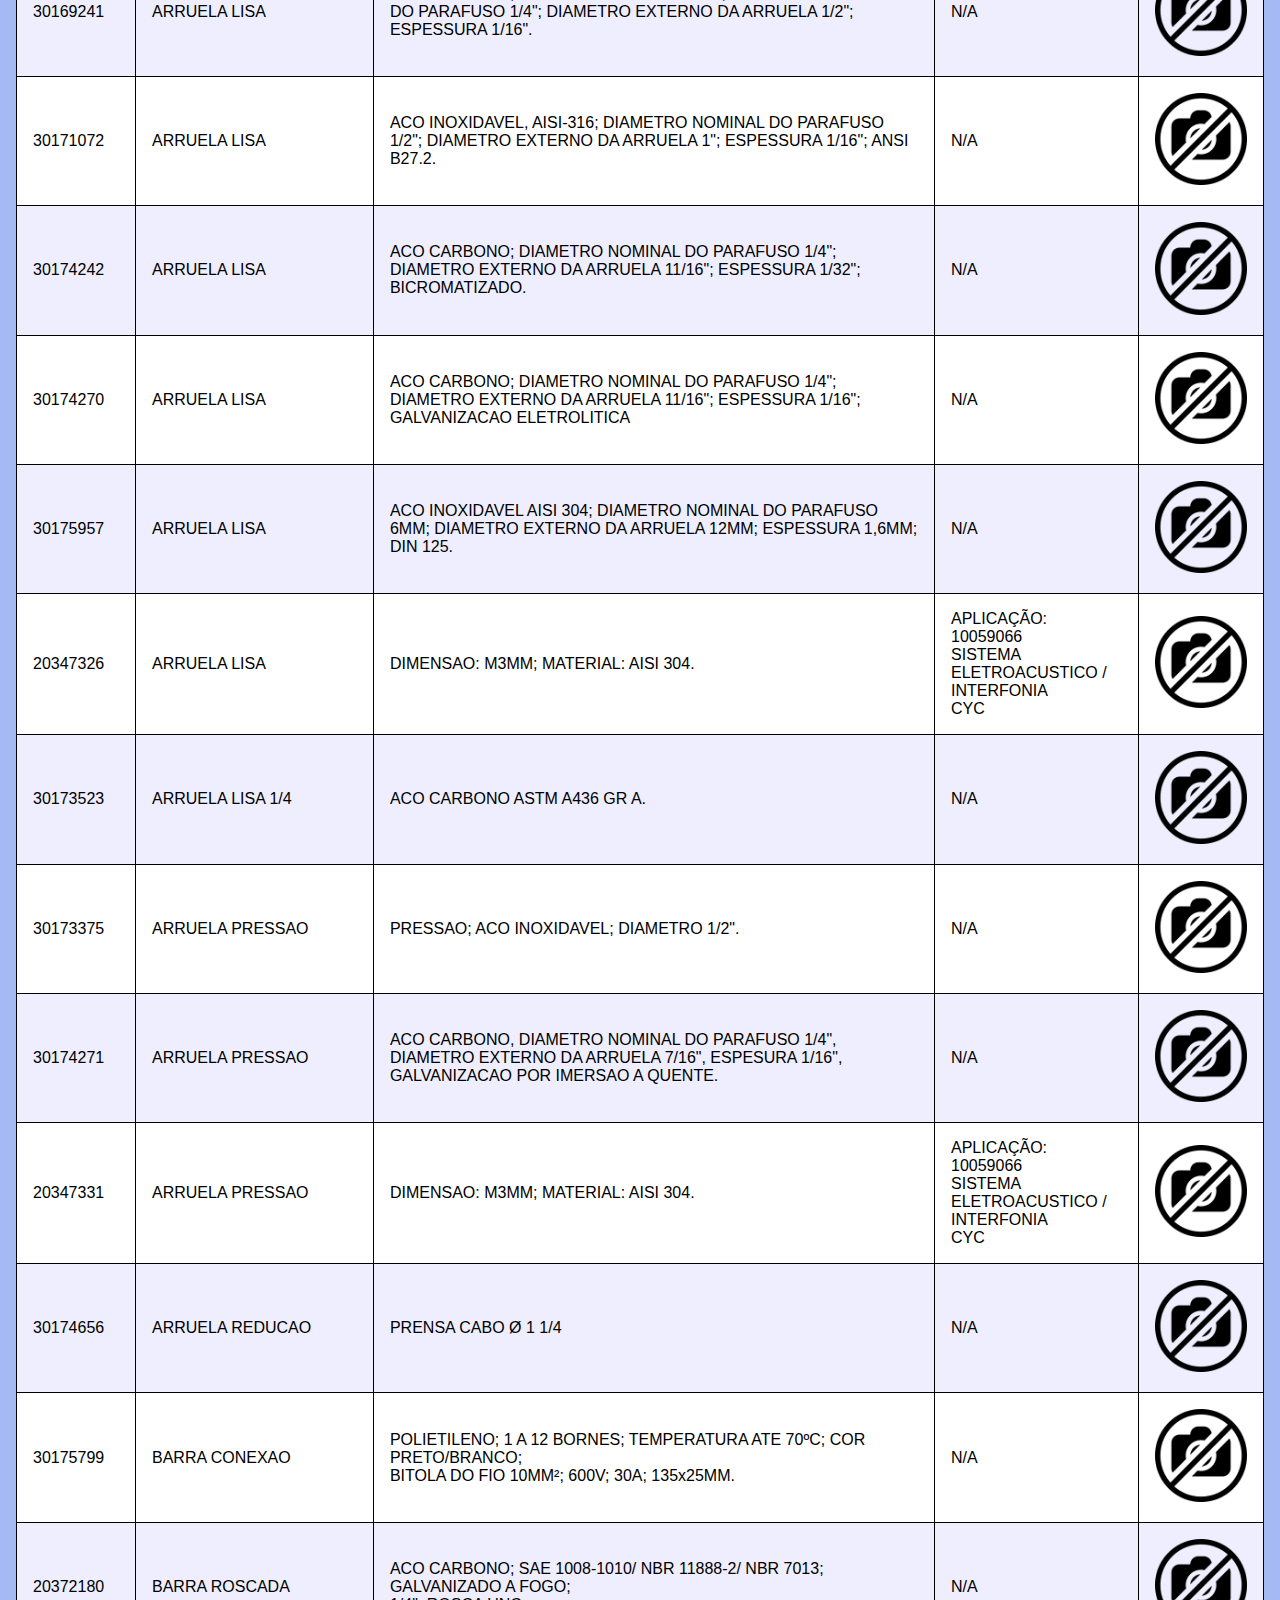
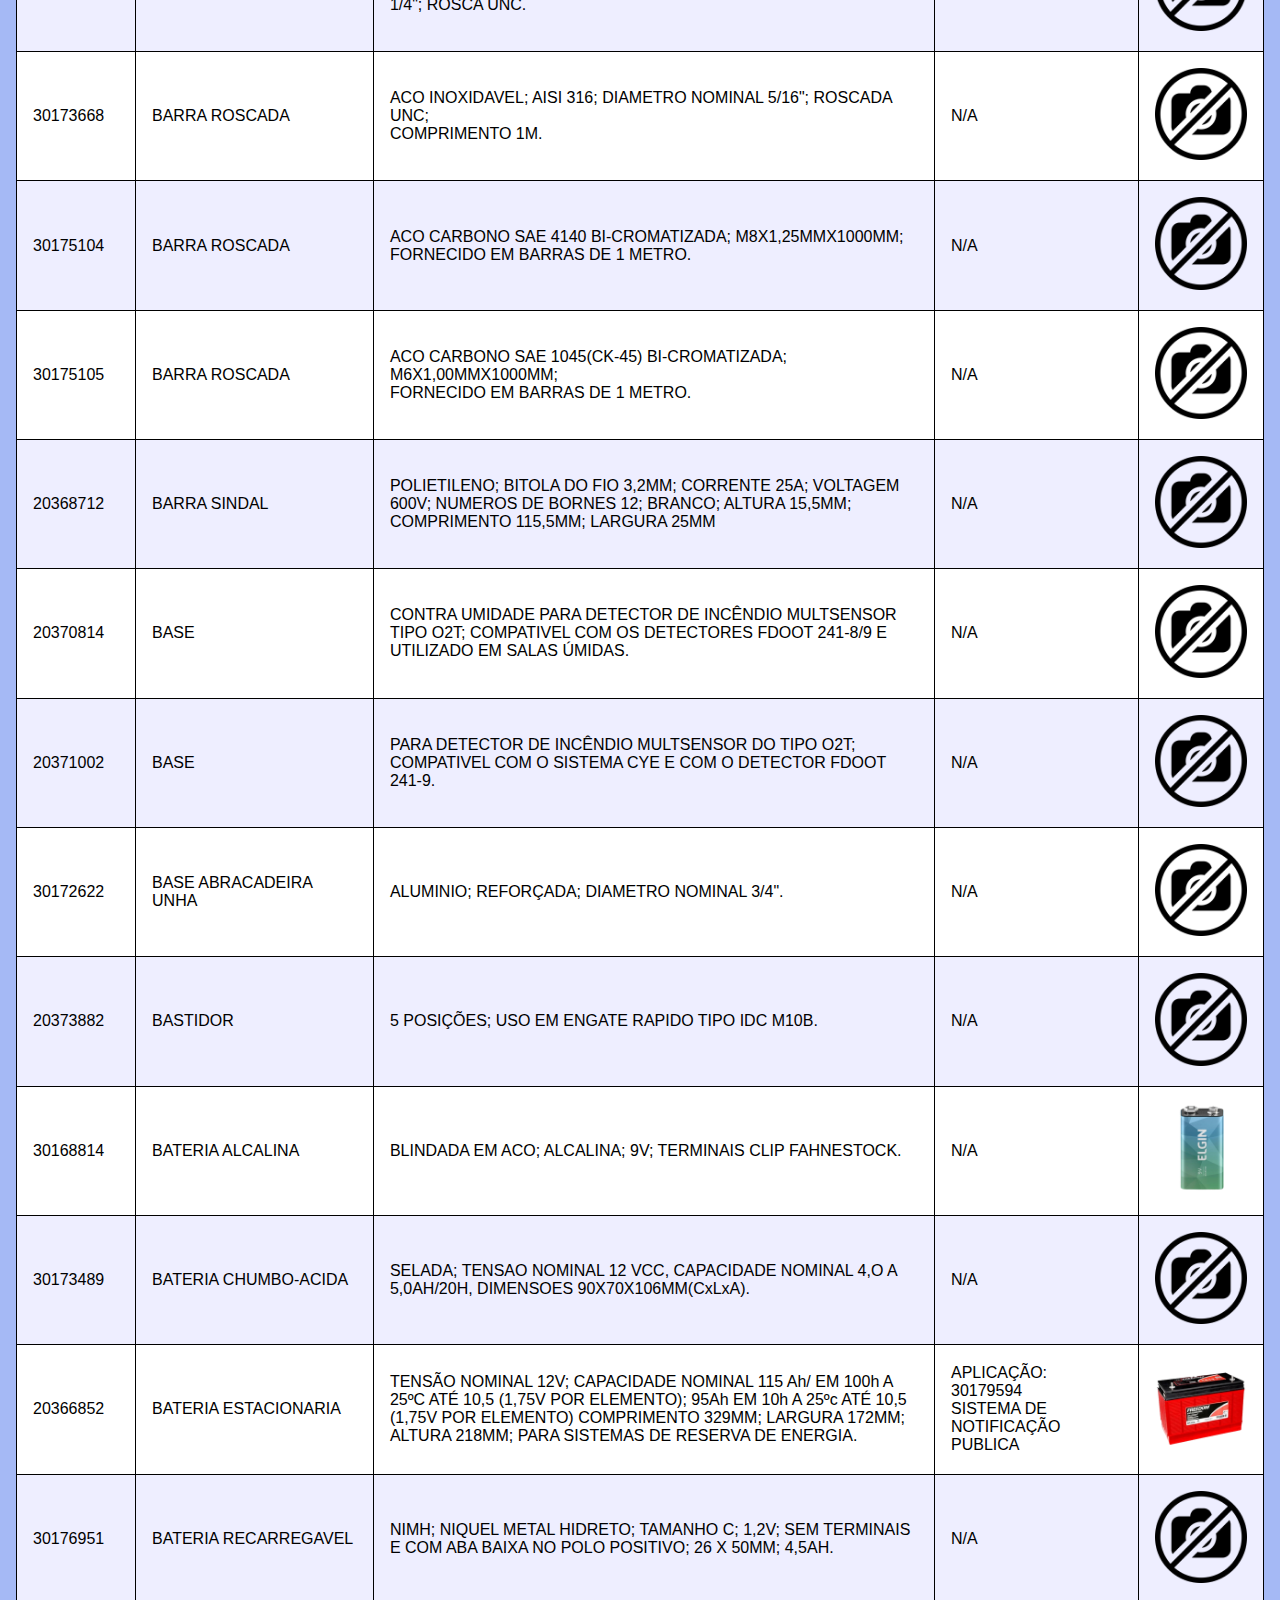
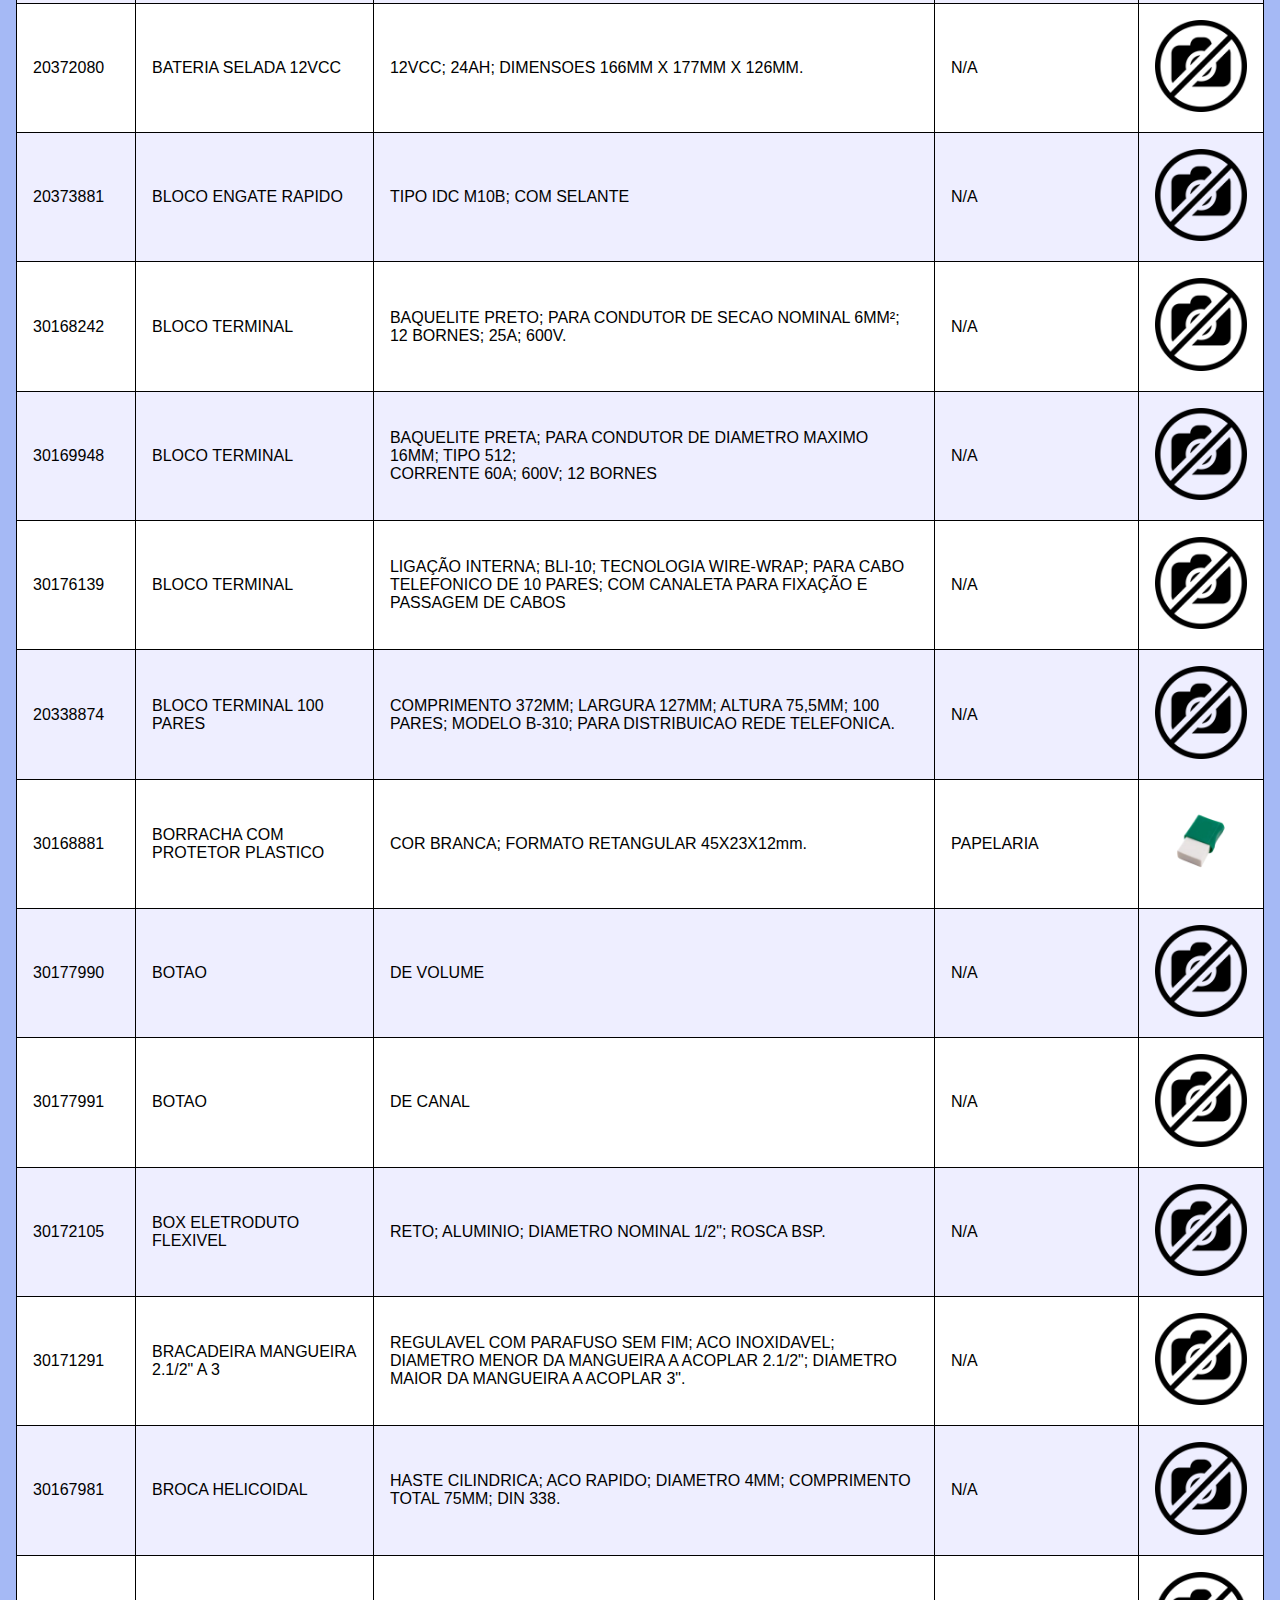
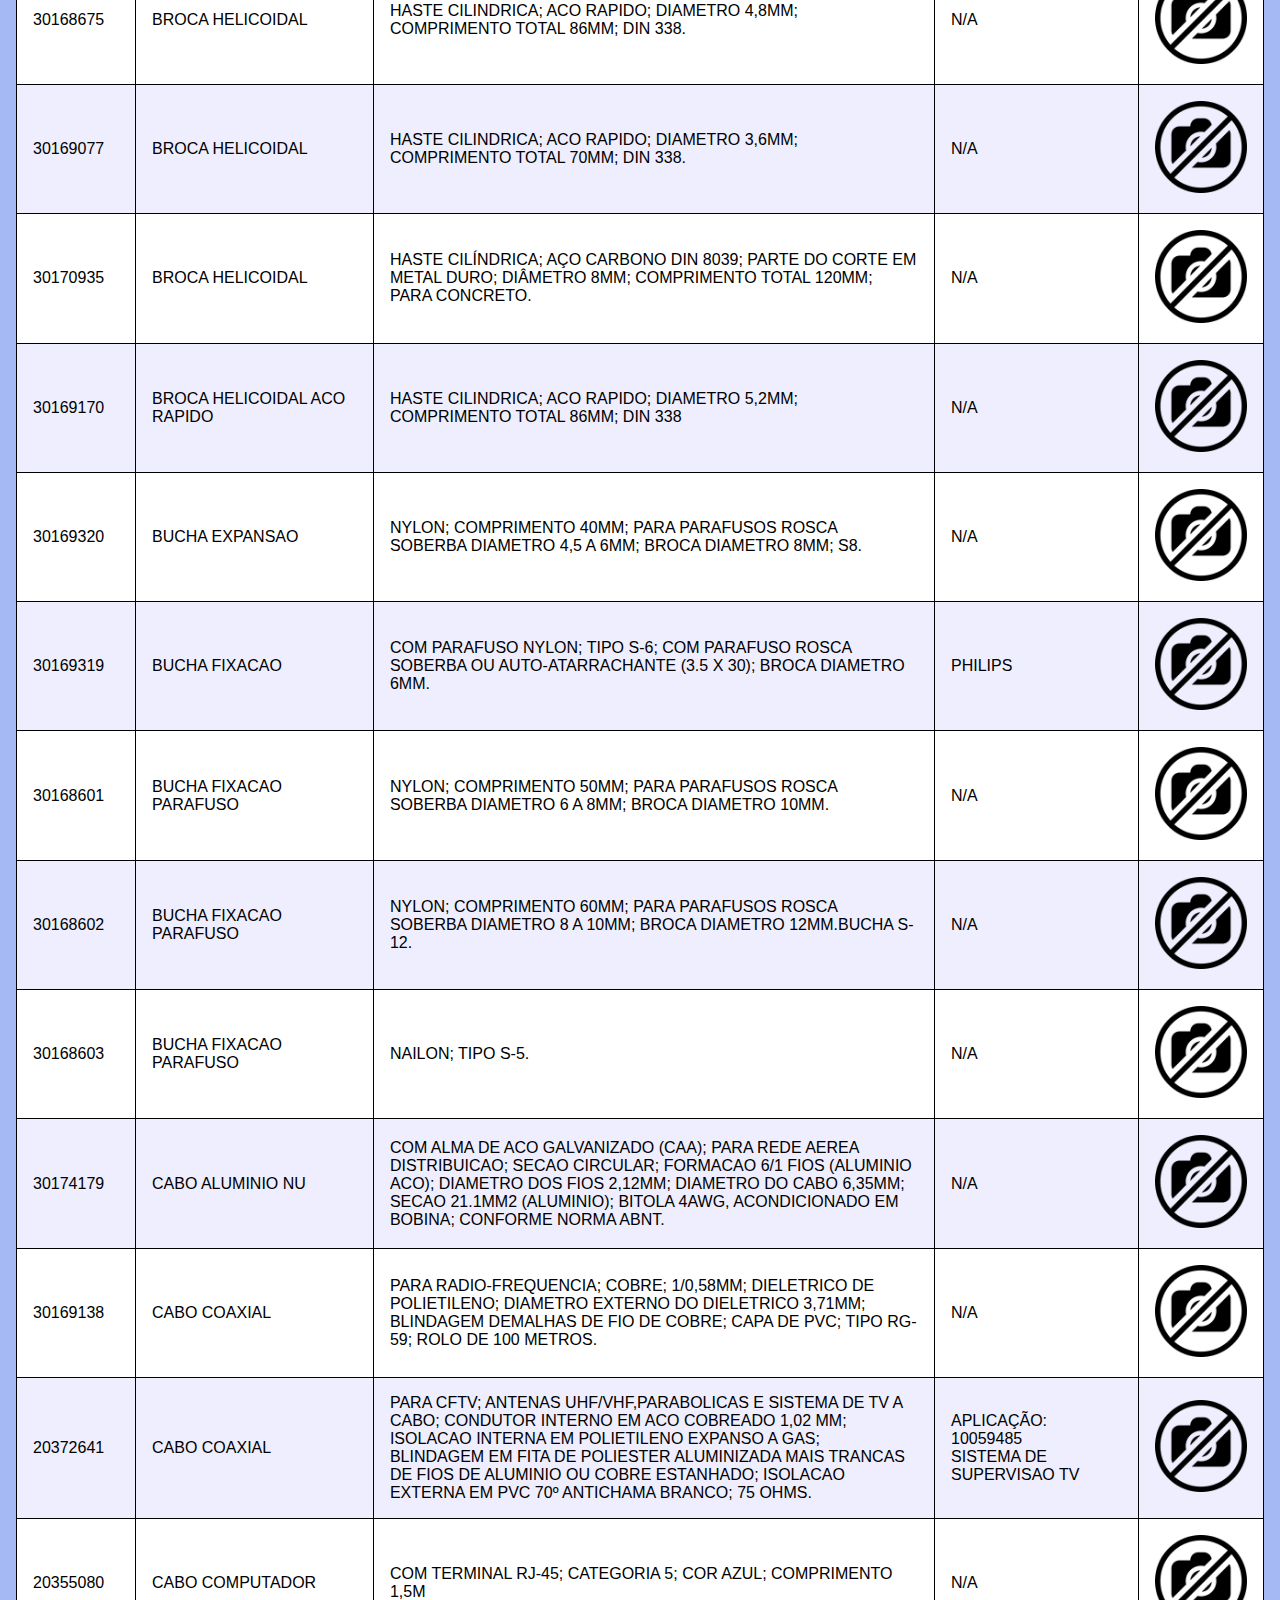
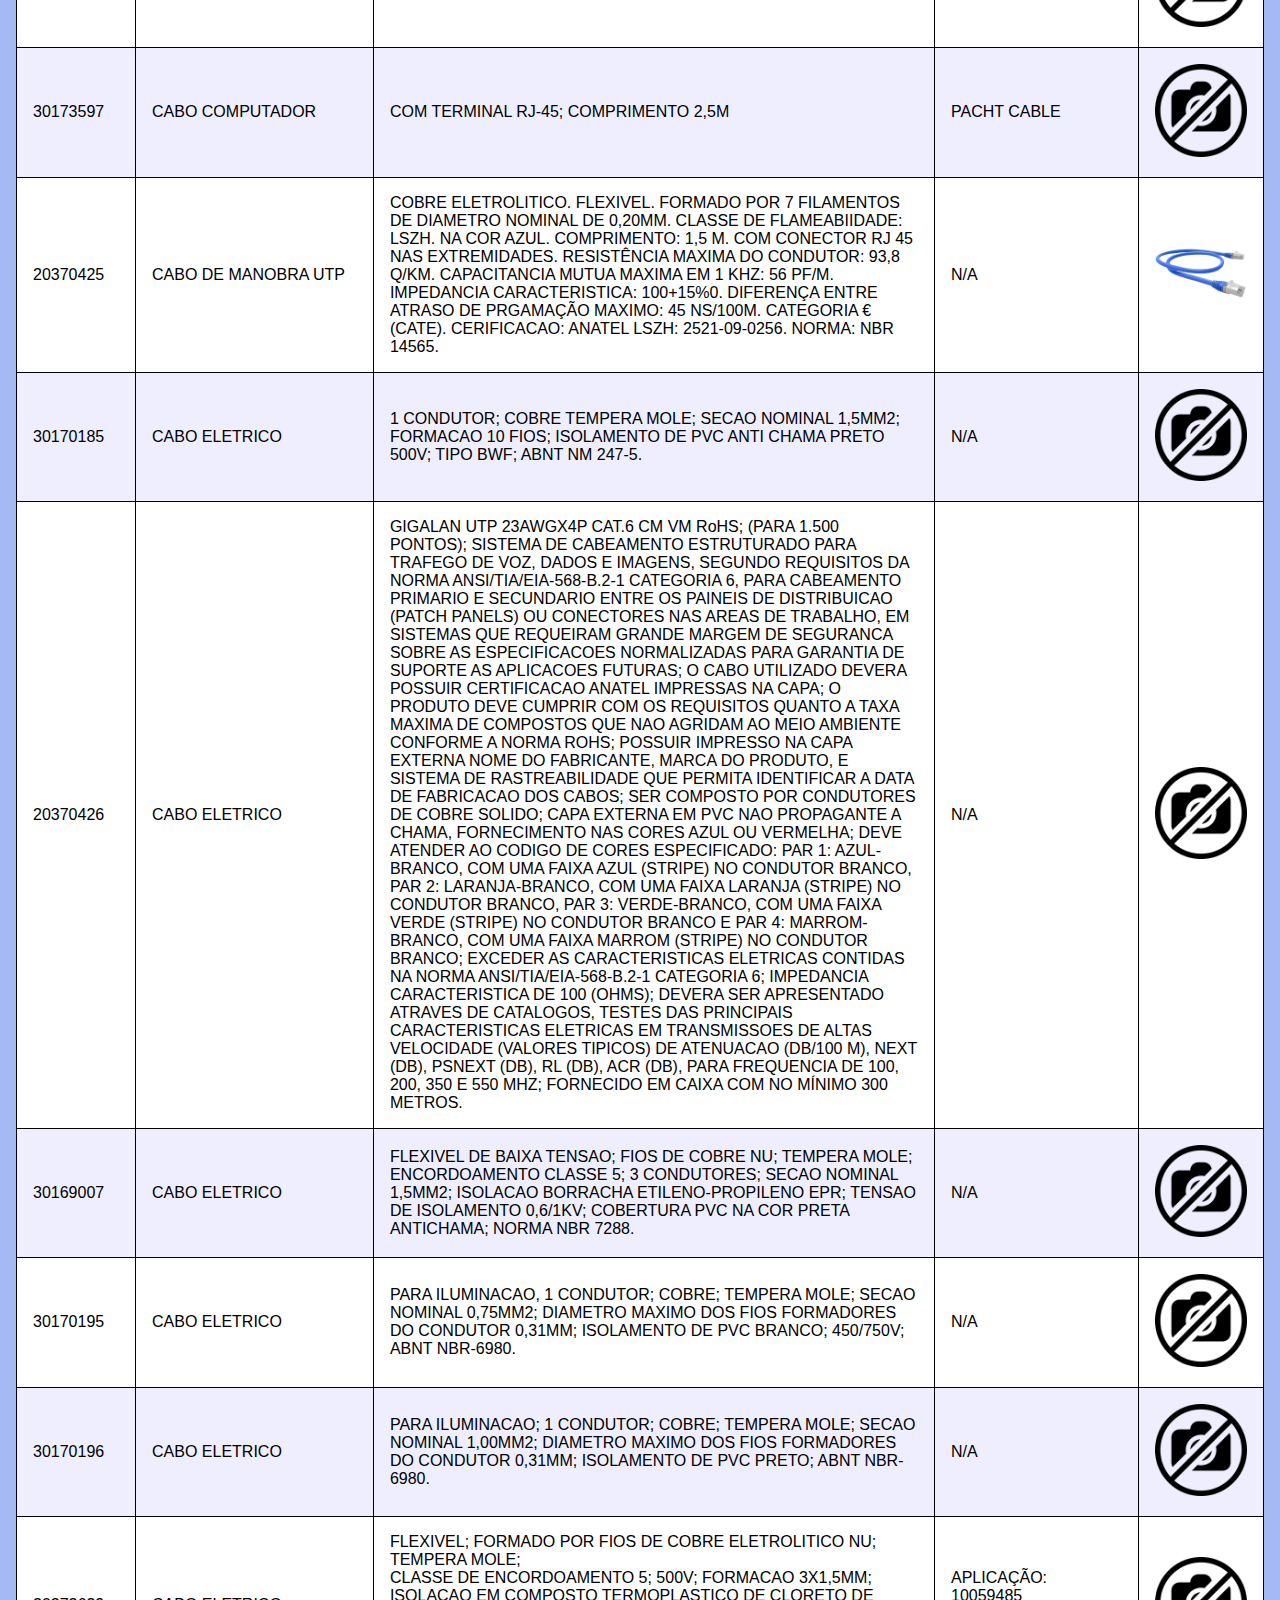
==== commit e3f1857d: "inclusão de arquivos de imagem" ====
--- a/index.html
+++ b/index.html
@@ -10,6 +10,8 @@
     <link rel="stylesheet" href="./assets/css/reset.css">
     <link rel="stylesheet" href="./assets/css/main.css">
 
+    <link rel="shortcut icon" href="assets/img/icon/favicon.ico" type="image/x-icon">
+
 </head>
 
 <body>
@@ -19,6 +21,7 @@
             <h1>Apoio SAP</h1>
         </div>
     </header>
+
     <main>
         <section id="table">
             <table>
@@ -103,9 +106,11 @@
         </section>
         </div>
     </main>
+
     <!-- <footer>
         <span>Desenvolvido por Julio César Costa da Silva</span>
     </footer> -->
+
     <script src="./assets/js/api.js"></script>
     <script src="./assets/js/filter.js"></script>
     <script src="./assets/js/main.js"></script>
--- a/assets/css/main.css
+++ b/assets/css/main.css
@@ -1,5 +1,6 @@
 body {
     background-color: #a5b9f5;
+    font-size: .80rem;
 }
 
 header {
@@ -14,7 +15,7 @@
     display: grid;
     grid-template-columns: 200px;
     text-align: center;
-    width: 100%;
+    min-width: 100%;
 }
 
 .logo {
@@ -40,7 +41,6 @@
     width: 100%;
     height: 100%;
     margin: 0 1px 1rem;
-    /* overflow-x: scroll; */
 }
 
 table {
@@ -98,7 +98,6 @@
 .th-header {
     display: flex;
     flex-direction: column;
-    /* width: 100%; */
 }
 
 #column-code {
@@ -187,16 +186,22 @@
 .close-image {
     cursor: pointer;
 }
-
+/* 
 footer {
+    justify-content: flex-end;
     background-color: #0682C4;
     color: #fff;
     text-align: center;
     padding: .5rem;
     margin: 0 1rem;
-}
+} */
 
 @media screen and (min-width: 480px) {
+
+    body {
+        background-color: #a5b9f5;
+        font-size: 1rem;
+    }
 
     header {
         max-width: 1350px;
@@ -246,4 +251,4 @@
         width: 400px;
         height: 400px;
     }
-}+}
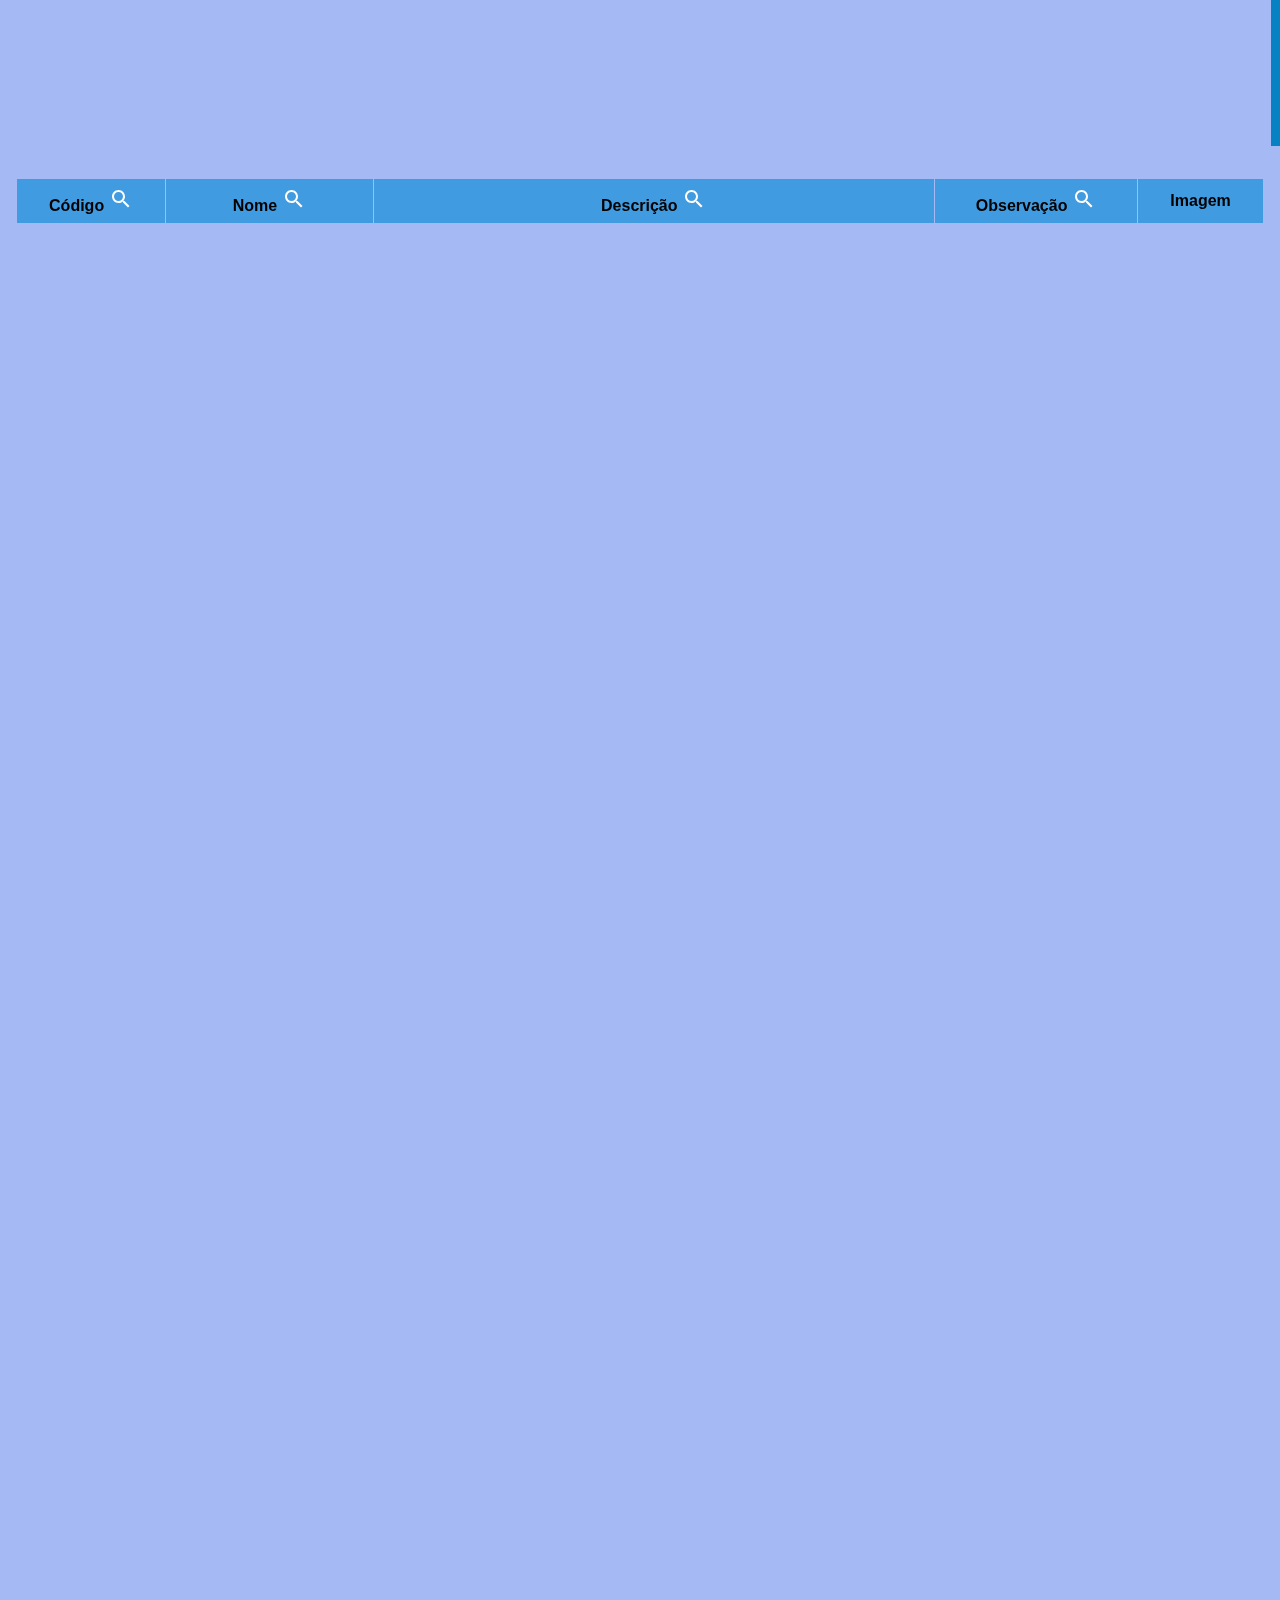
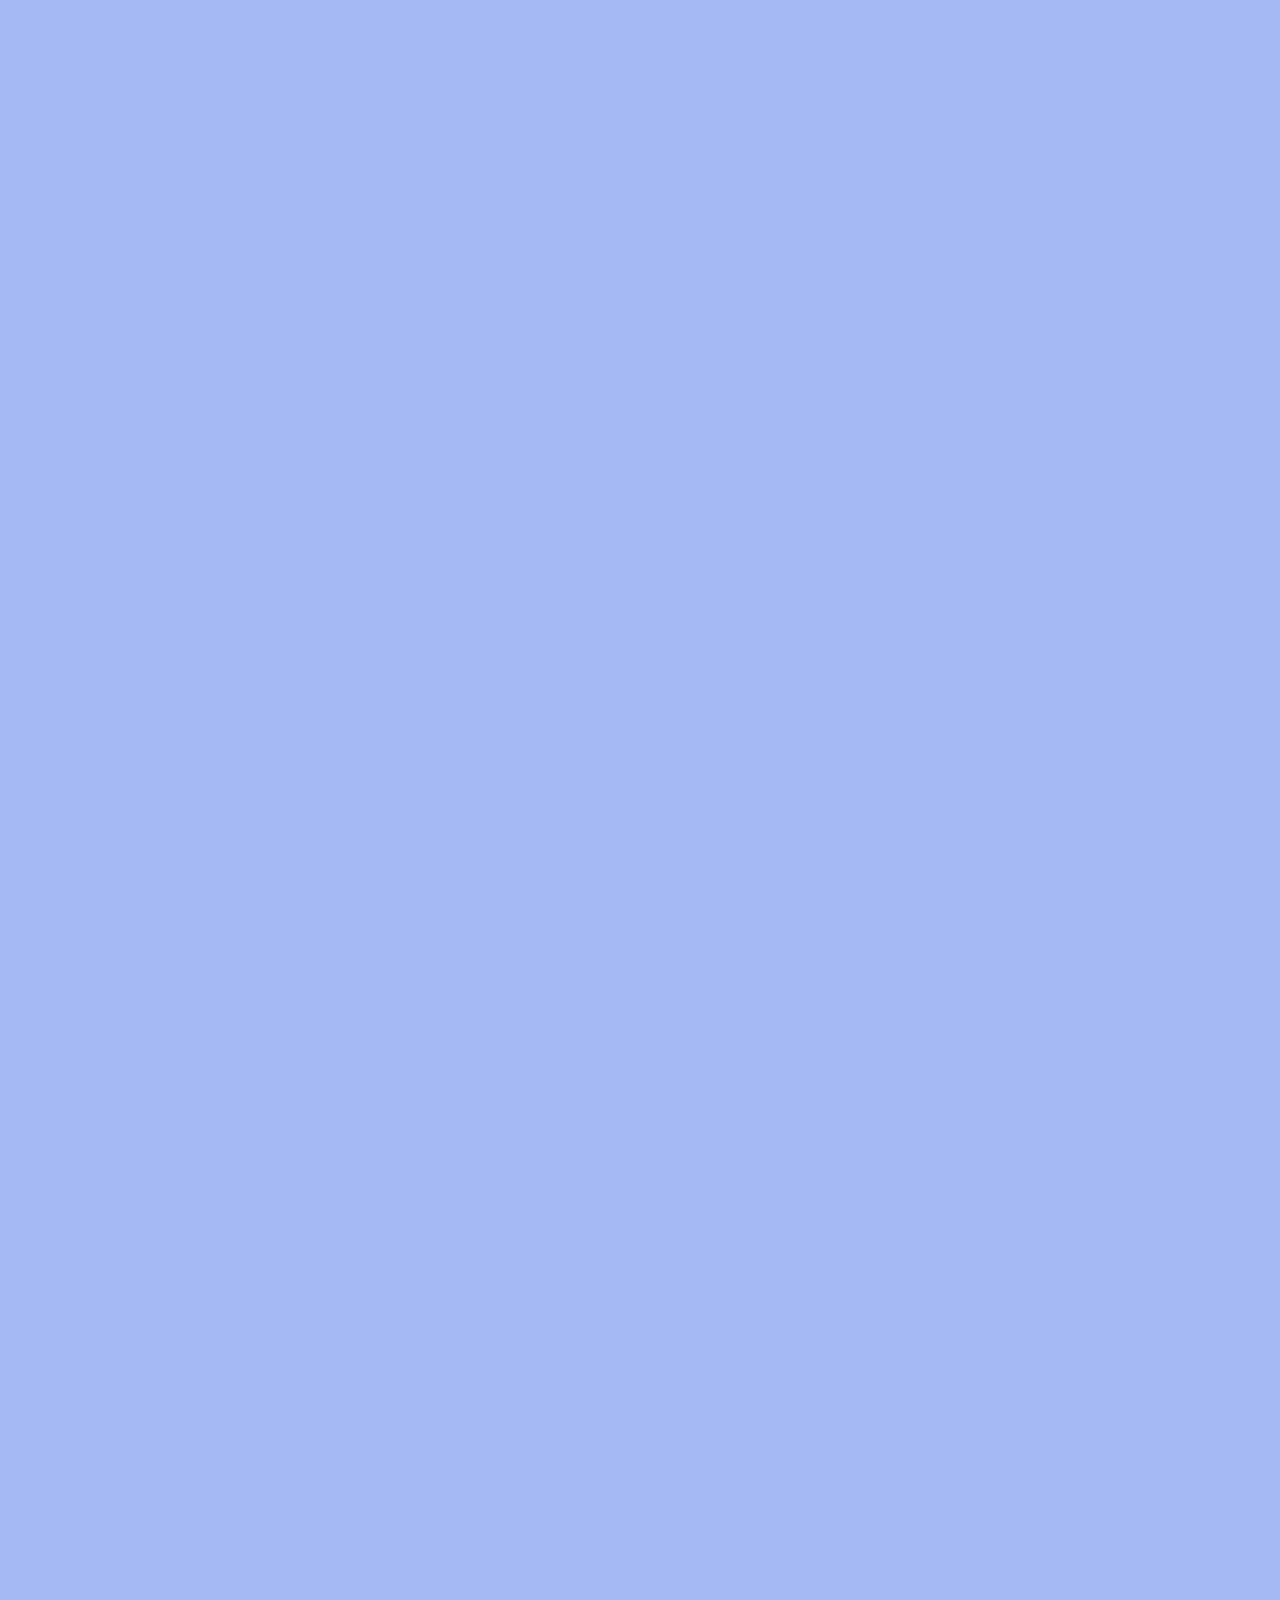
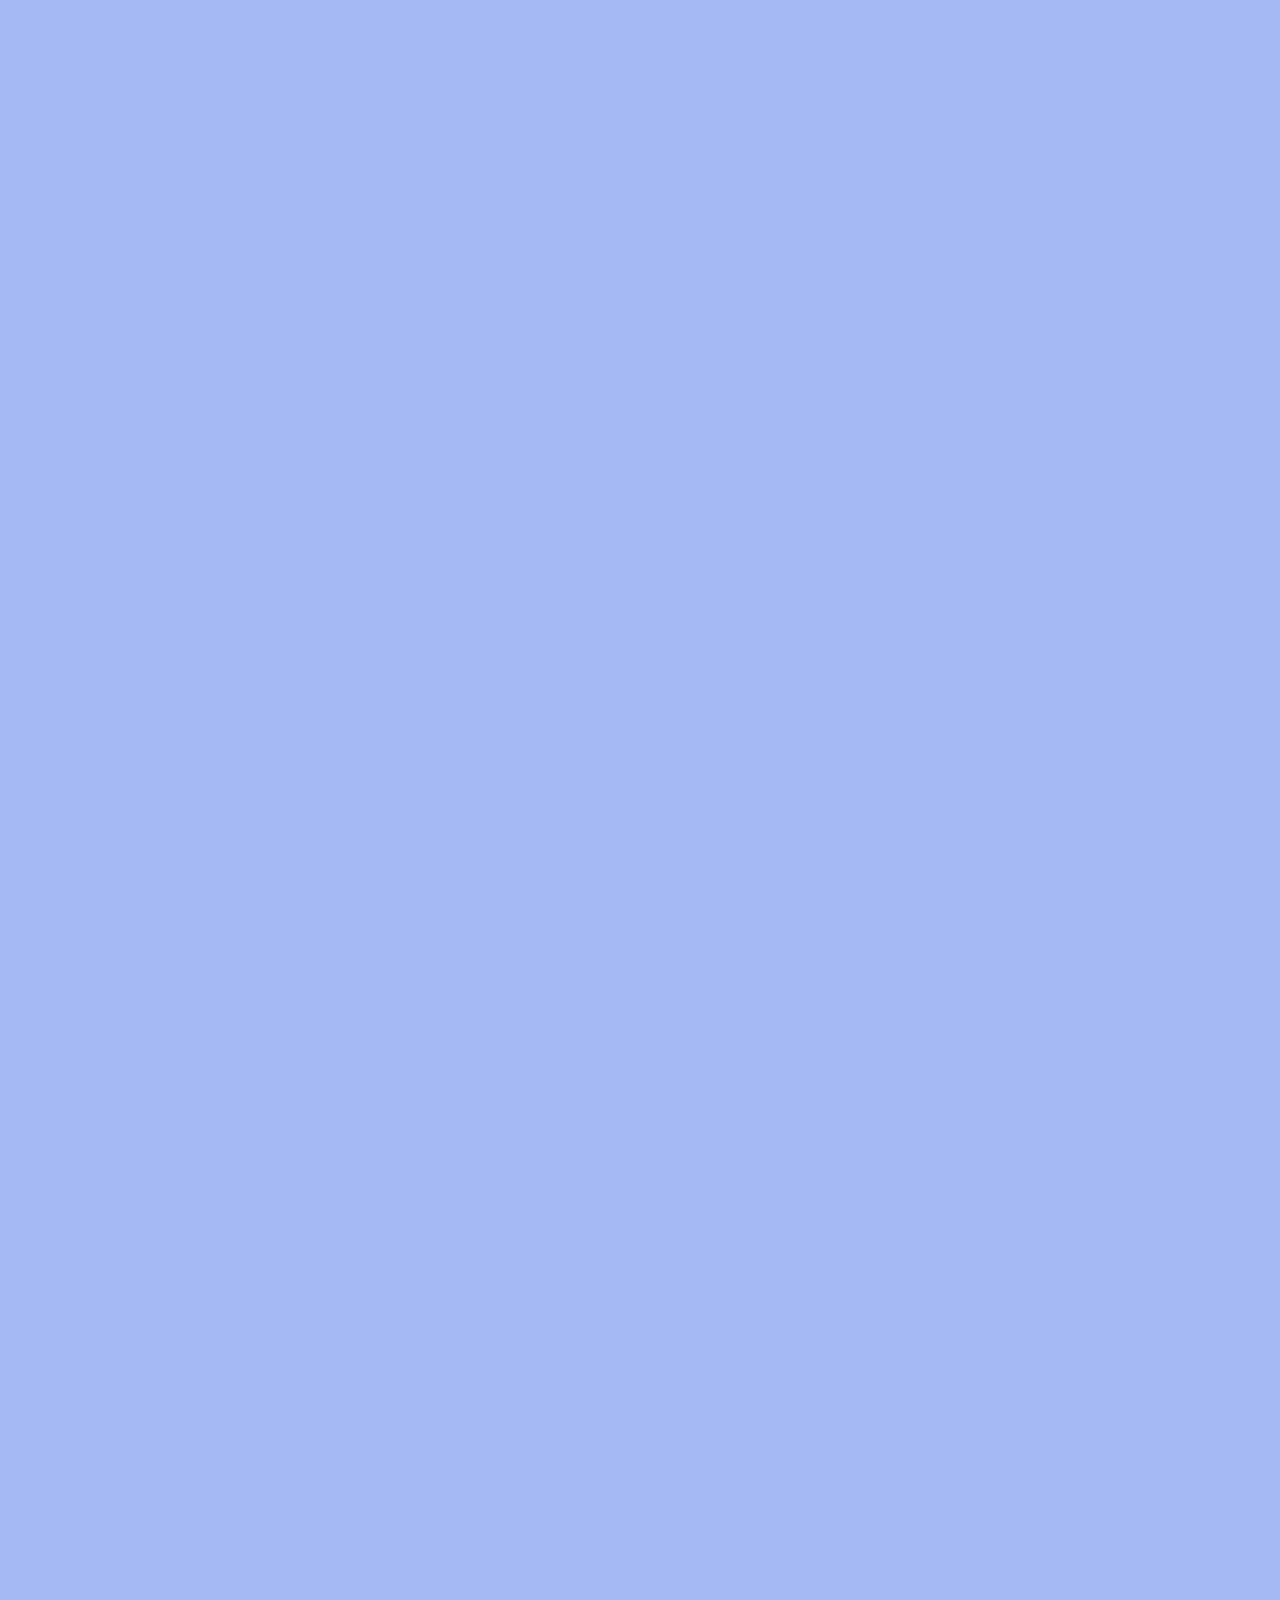
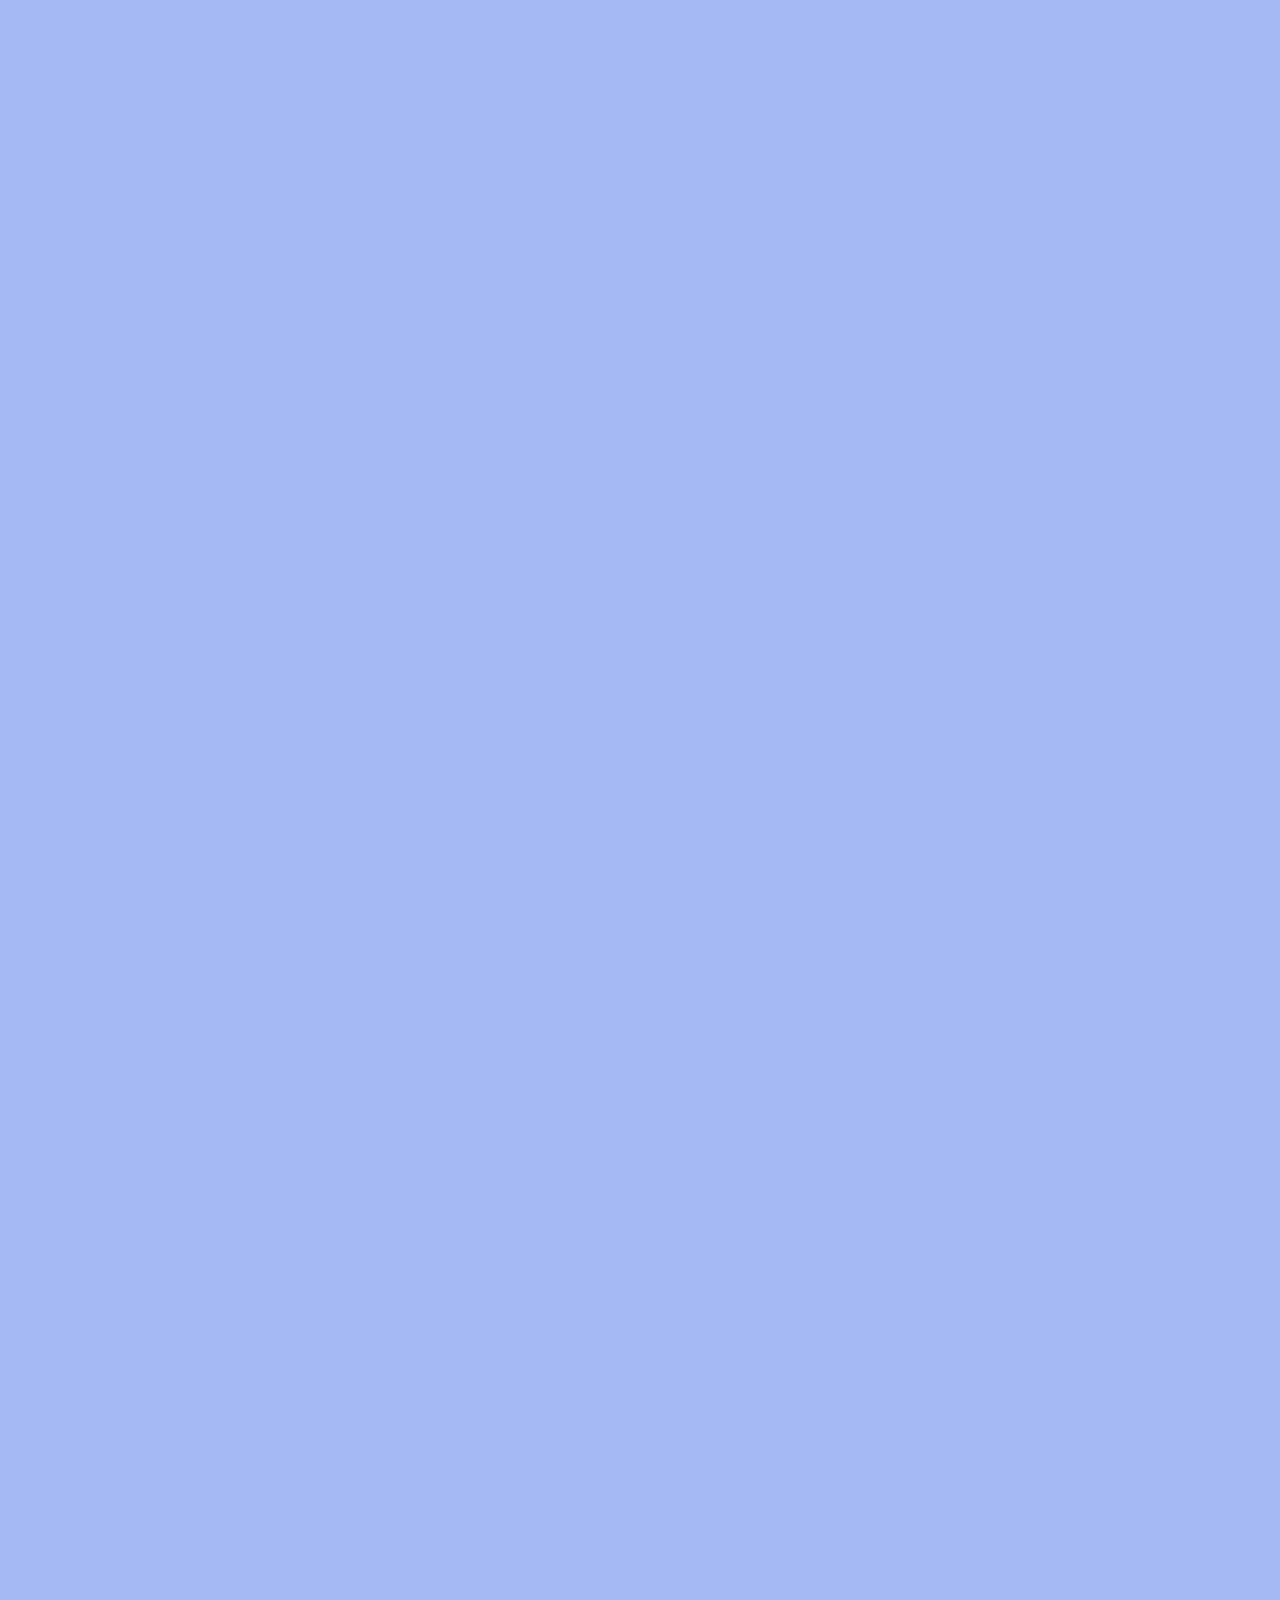
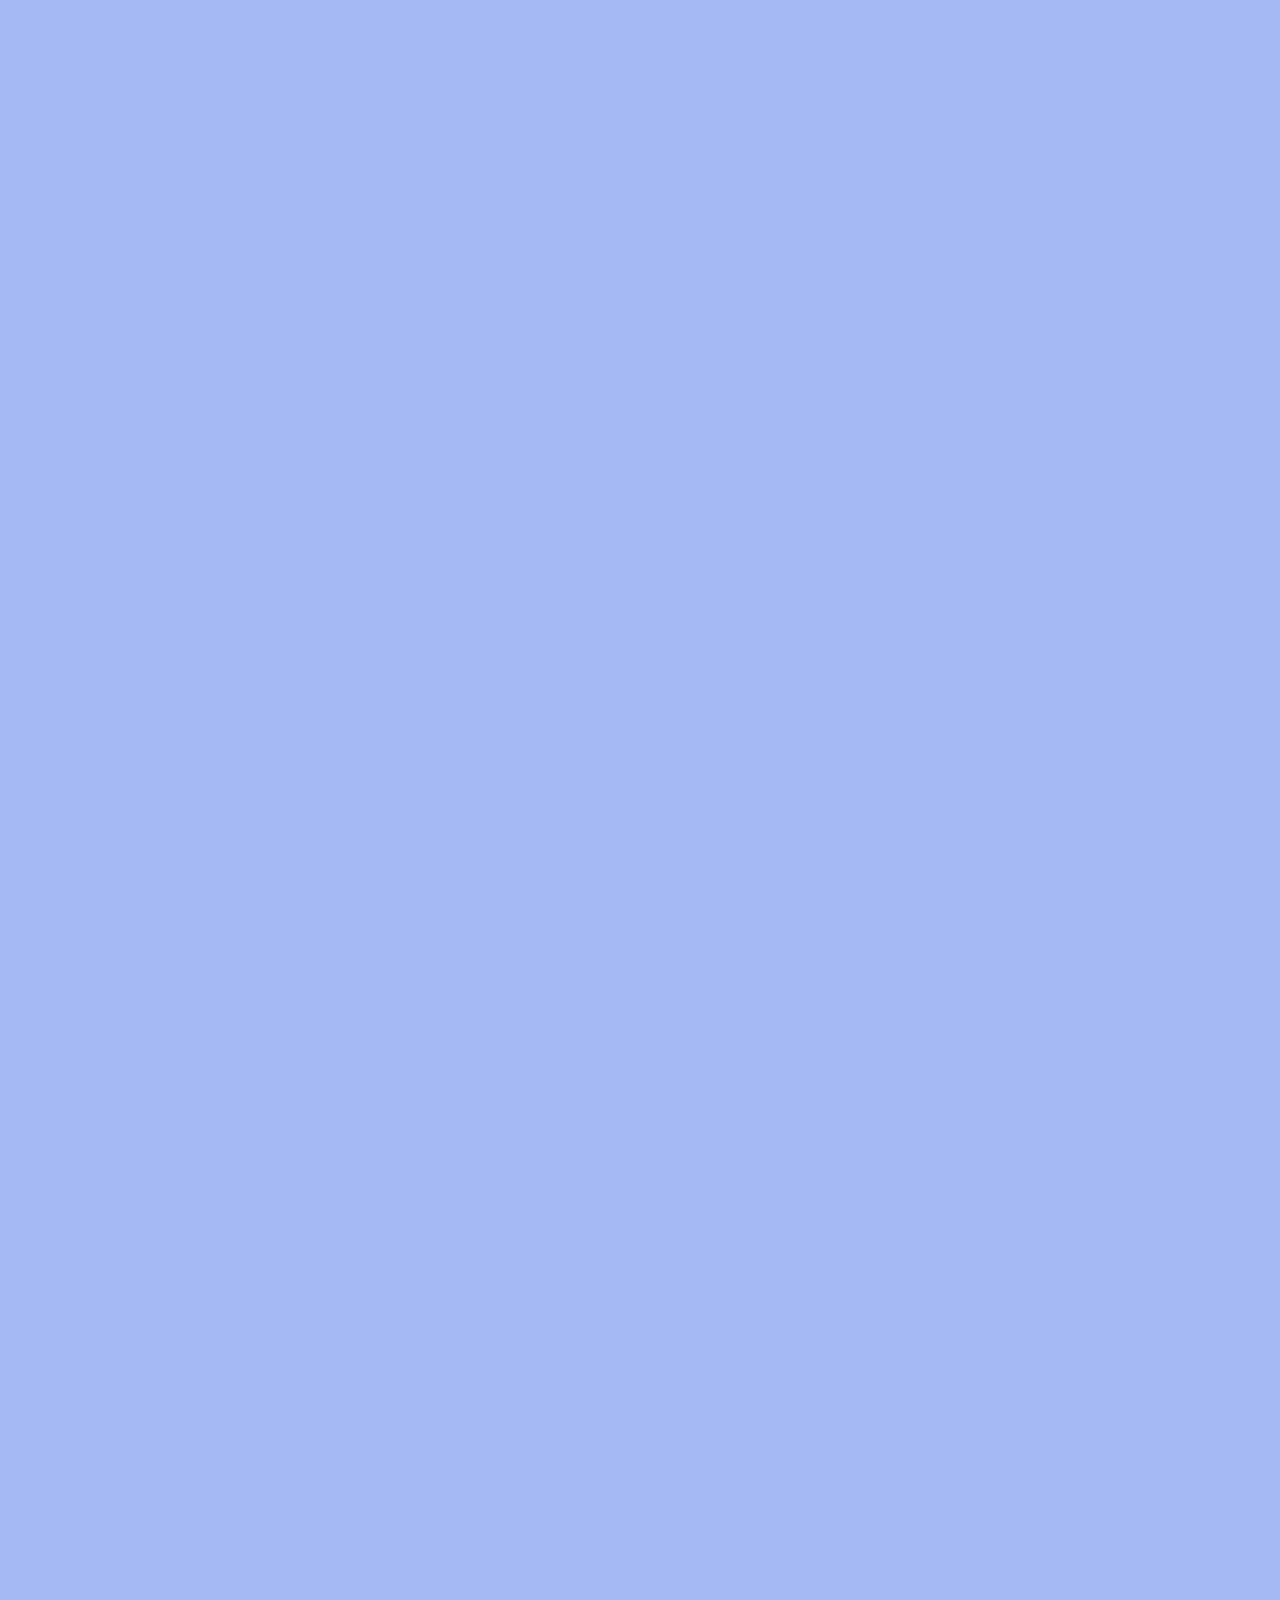
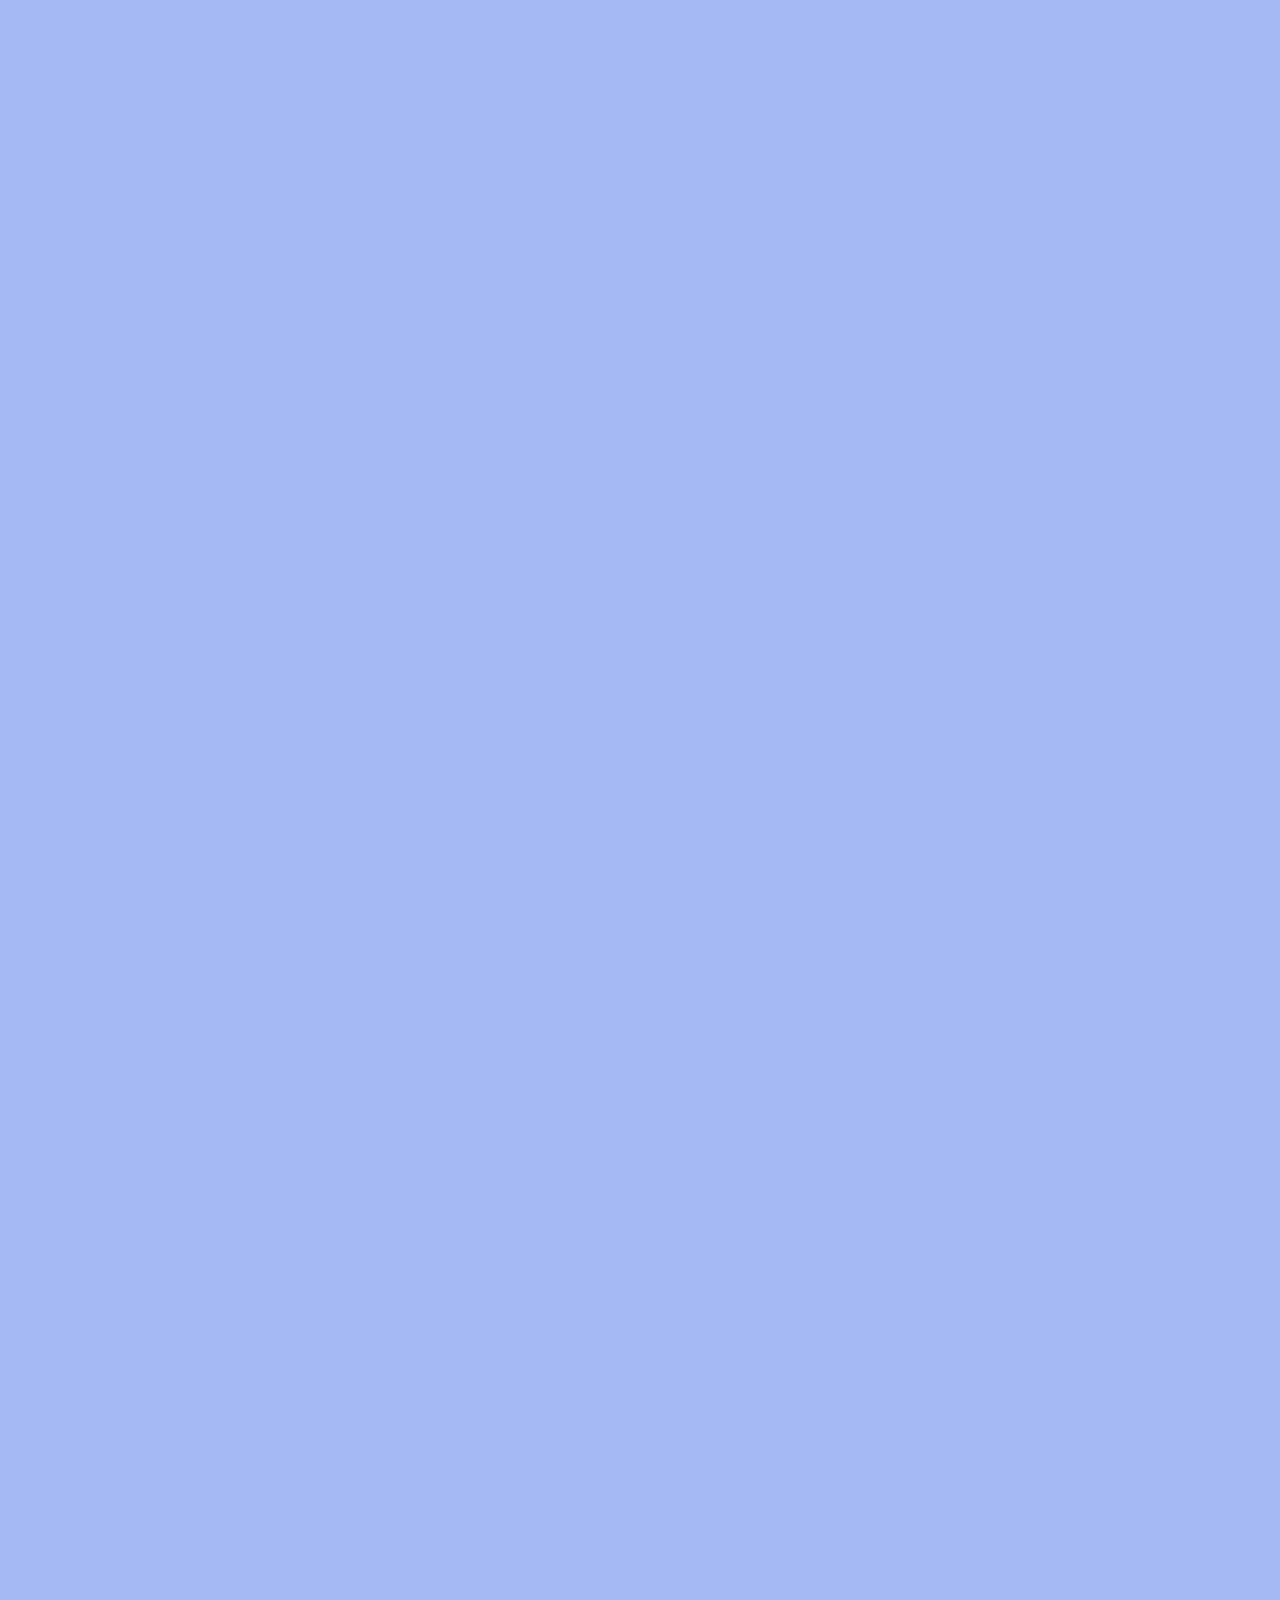
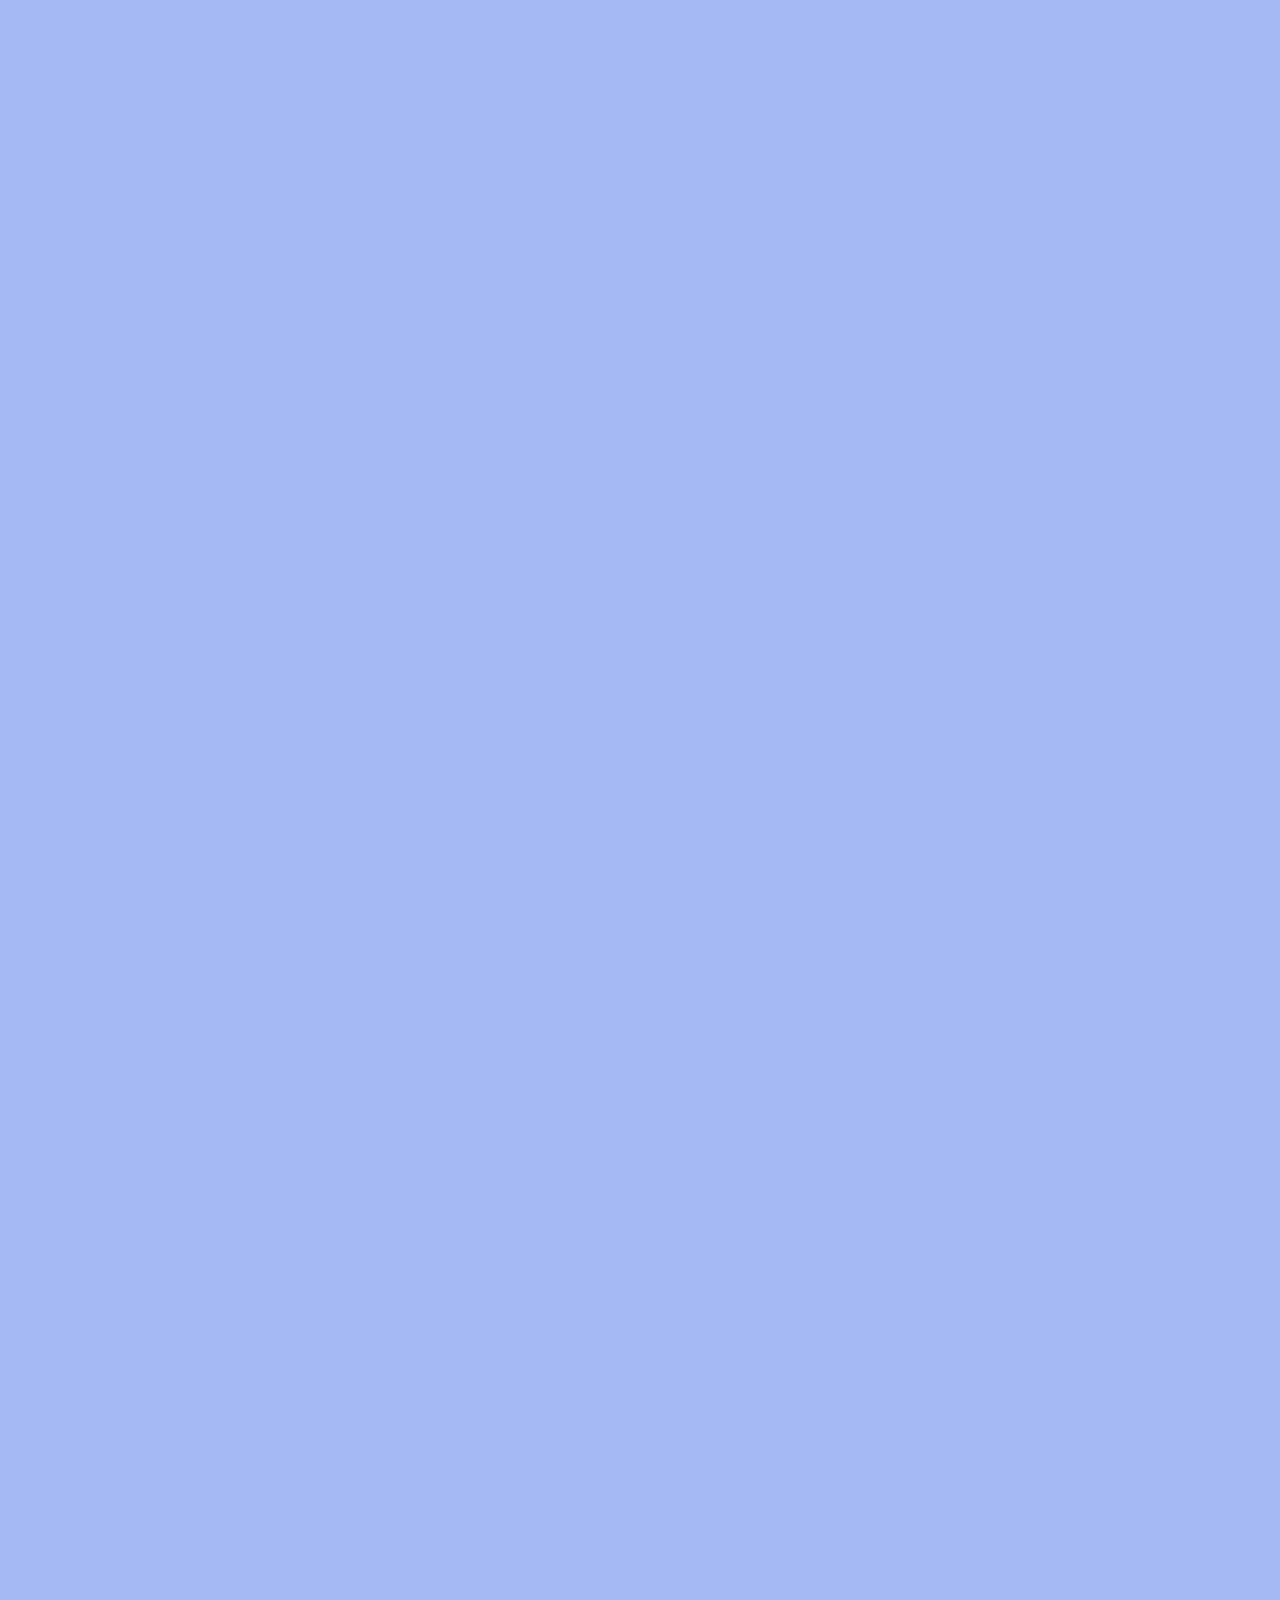
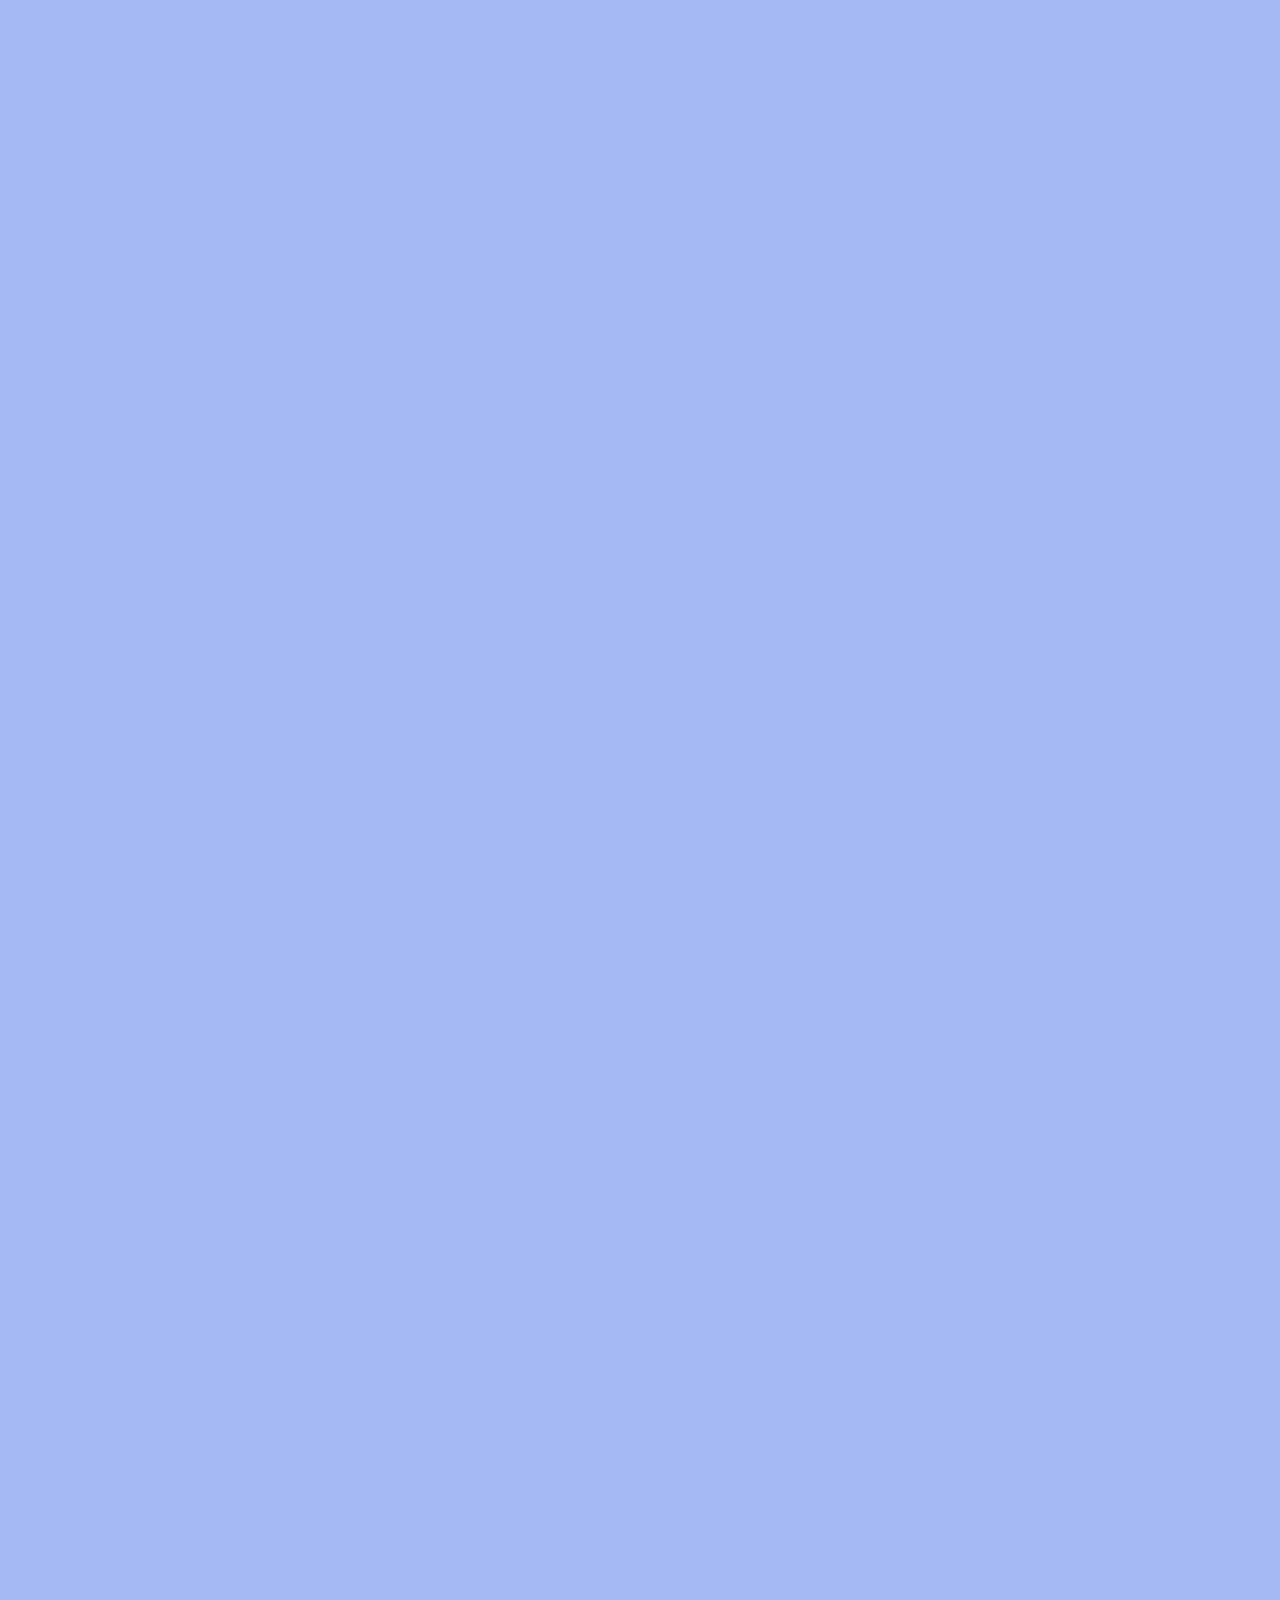
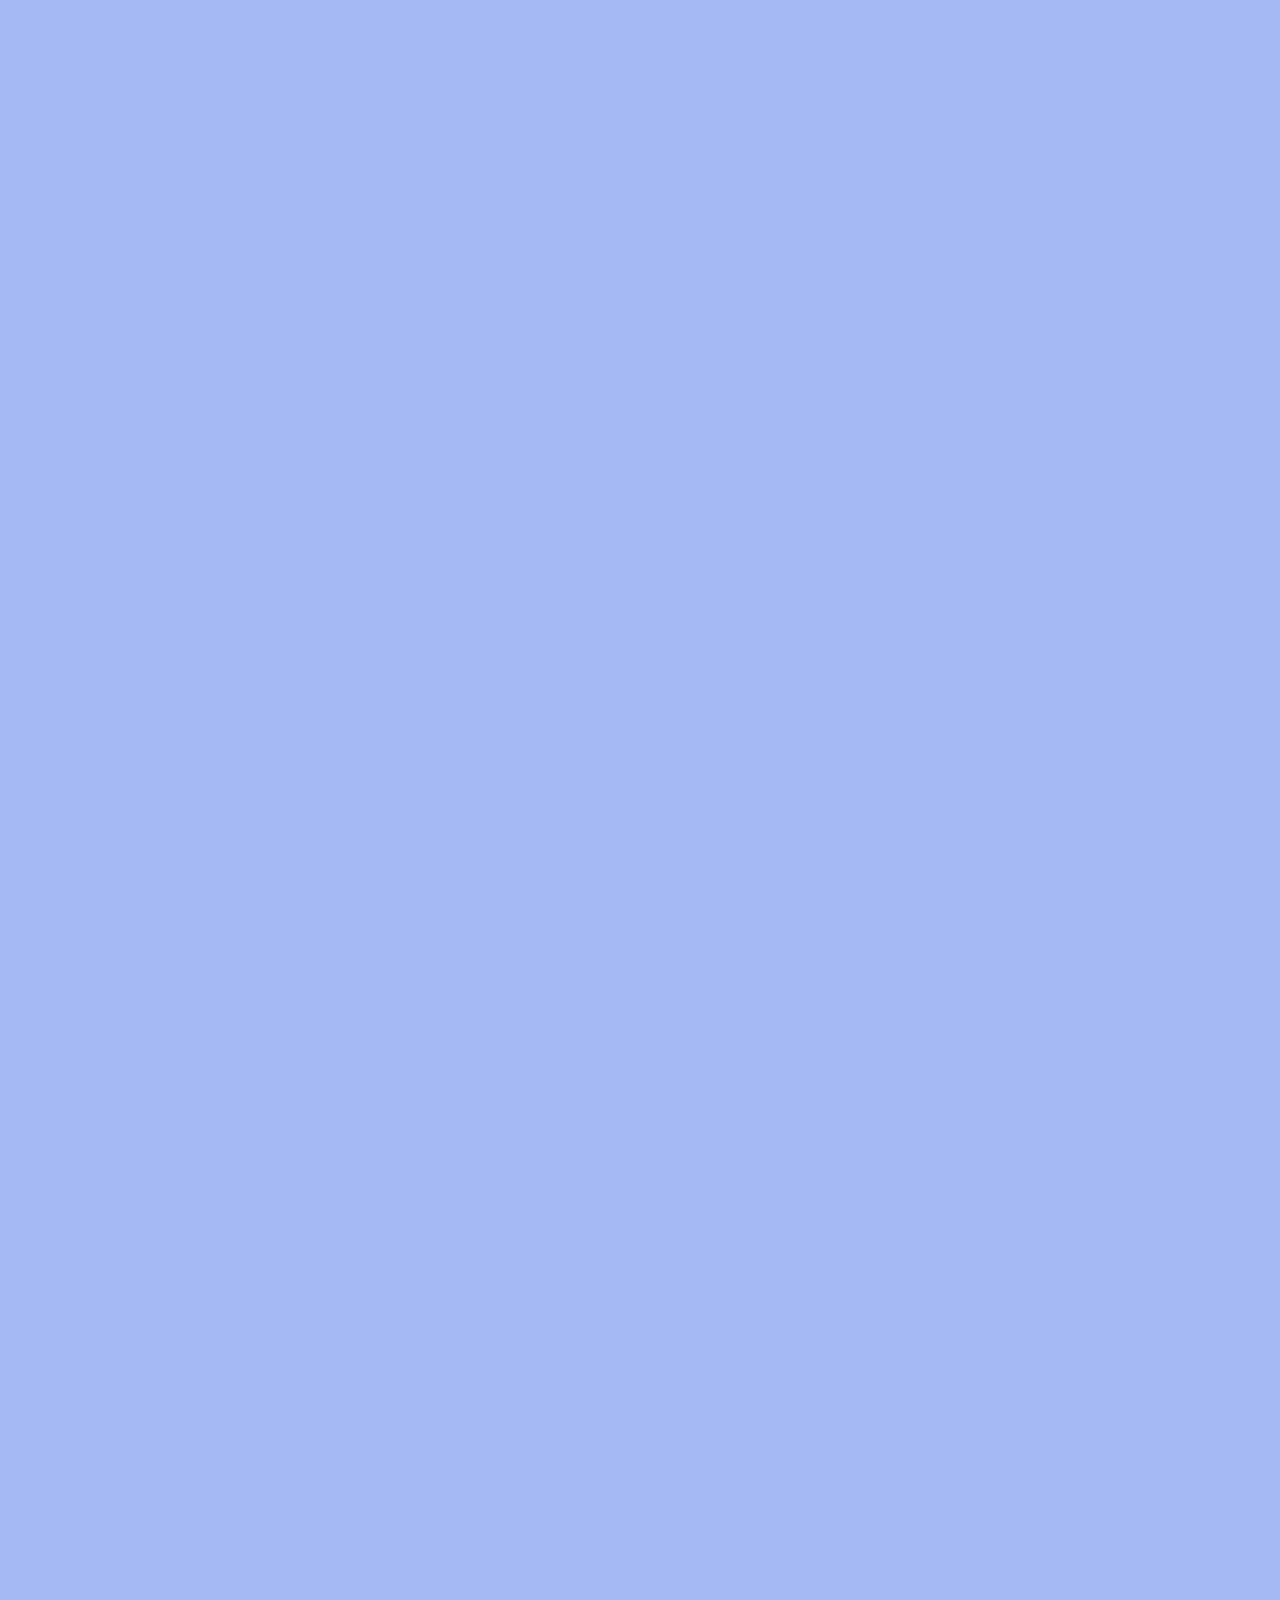
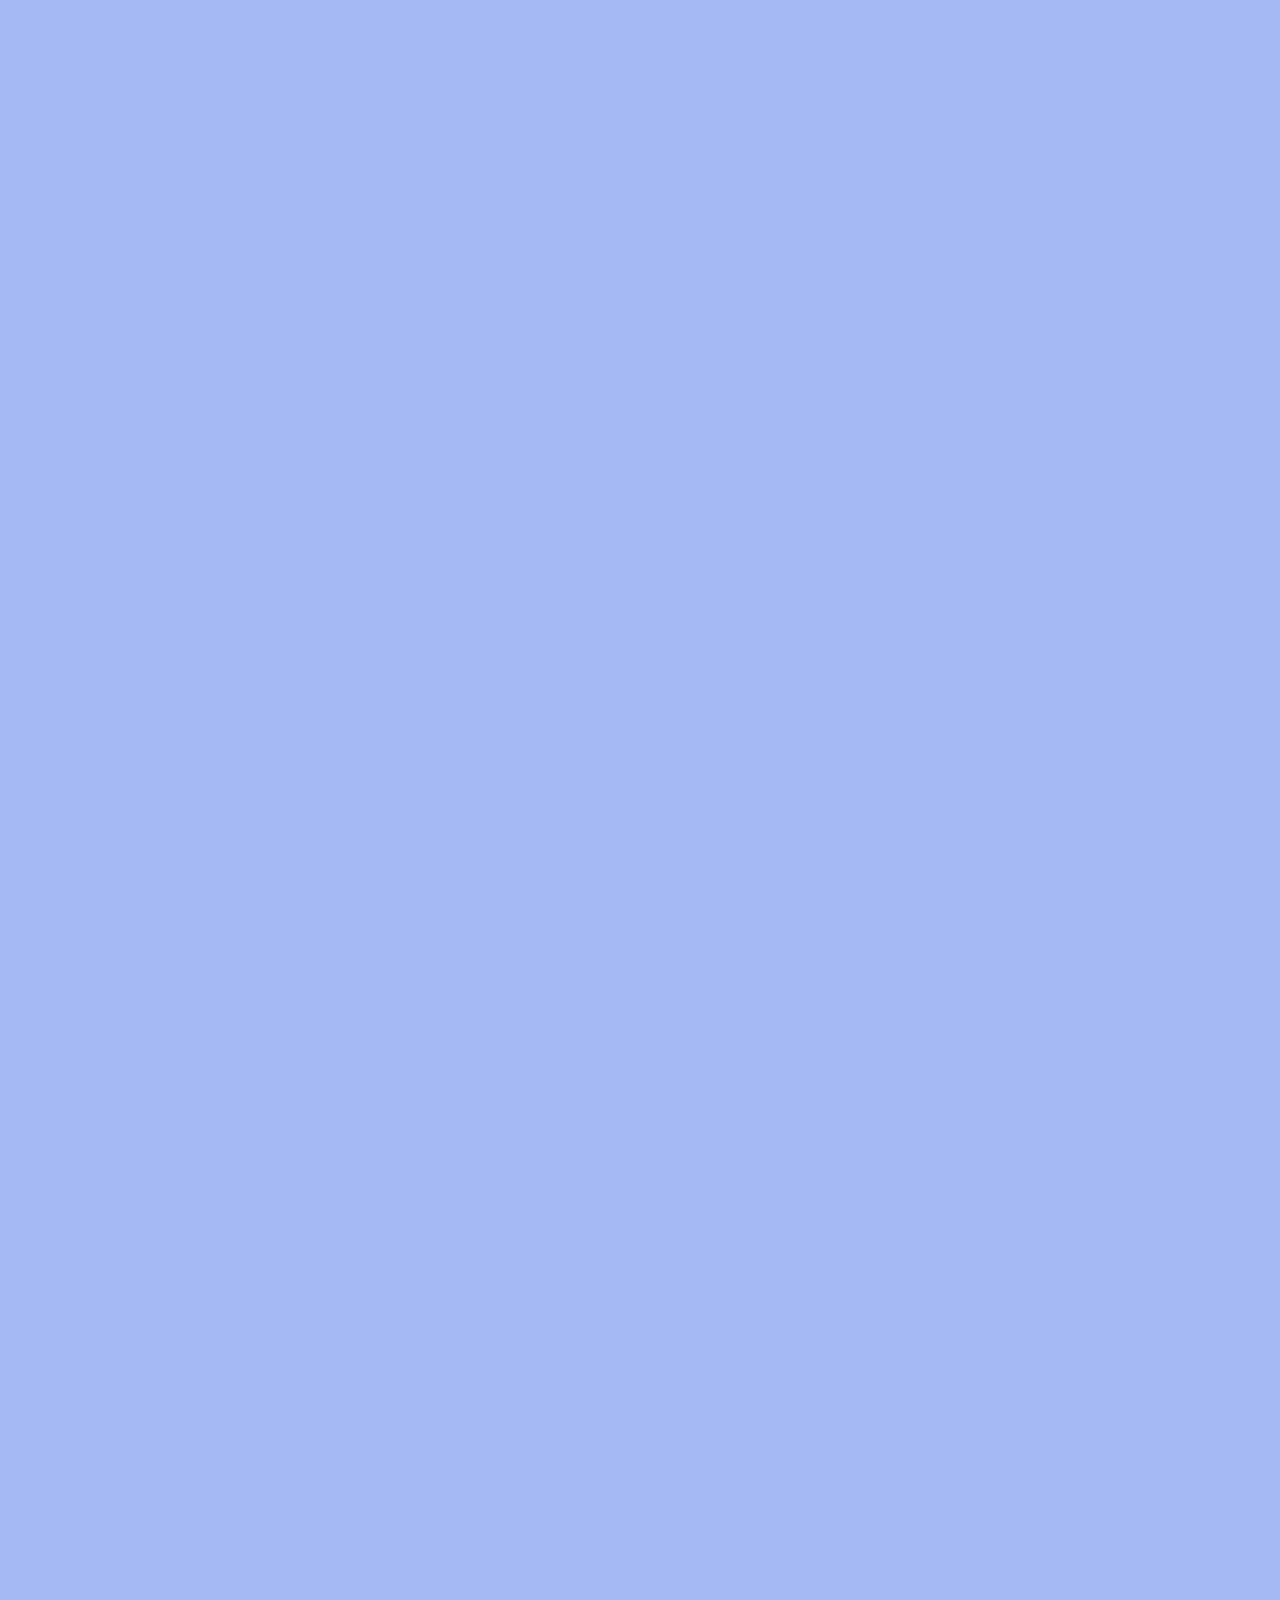
==== commit 44470861: "atualização da lista de materiais" ====
--- a/index.html
+++ b/index.html
@@ -27,7 +27,7 @@
             <table>
                 <thead class="header">
                     <tr>
-                        <th id="column-code">
+                        <th class="column-code" style= 'width: 200px'>
                             <div class="th-header">
                                 <div>
                                     <span class="header-code">Código</span>
@@ -44,7 +44,7 @@
                                 </div>
                             </div>
                         </th>
-                        <th id="column-name">
+                        <th class="column-name">
                             <div class="th-header">
                                 <div>
                                     <span class="header-name">Nome</span>
@@ -60,7 +60,7 @@
                                 </div>
                             </div>
                         </th>
-                        <th id="column-description" class="column-hide">
+                        <th class="column-description" class="column-hide">
                             <div class="th-header">
                                 <div>
                                     <span class="header-description">Descrição</span>
@@ -76,7 +76,7 @@
                                 </div>
                             </div>
                         </th>
-                        <th id="column-observation" class="column-hide">
+                        <th class="column-observation" class="column-hide">
                             <div class="th-header">
                                 <div>
                                     <span class="header-observation">Observação</span>
@@ -92,7 +92,7 @@
                                 </div>
                             </div>
                         </th>
-                        <th id="column-image">Imagem</th>
+                        <th class="column-image">Imagem</th>
                     </tr>
                 </thead>
                 <tbody class="rows">
--- a/assets/css/main.css
+++ b/assets/css/main.css
@@ -45,6 +45,7 @@
 
 table {
     min-width: 100%;
+    table-layout: fixed;
 }
 
 table,
@@ -100,15 +101,15 @@
     flex-direction: column;
 }
 
-#column-code {
+.column-code {
+    width: 200px;
+}
+
+.column-name {
     width: 30%;
 }
 
-#column-name {
-    width: 30%;
-}
-
-#column-image {
+.column-image {
     width: 40%;
 }
 
@@ -214,28 +215,34 @@
         align-items: center;
     }
 
+    td, th {
+
+        overflow: hidden;
+        text-overflow: ellipsis;
+    }
+    
     main {
         max-width: 1350px;
     }
 
-    #column-code {
-        width: 10%;
-    }
-    
-    #column-name {
-        width: 20%;
-    }
-    
-    #column-description {
-        width: 45%;
-    }
-    
-    #column-observation {
-        width: 13%;
-    }
-    
-    #column-image {
-        width: 12%;
+    .column-code {
+        width: 200px;
+    }
+    
+    .column-name {
+        width: 200px;
+    }
+    
+    .column-description {
+        width: 200px;
+    }
+    
+    .column-observation {
+        width: 200px;
+    }
+    
+    .column-image {
+        width: 200px;
     }
 
     .column-hide{
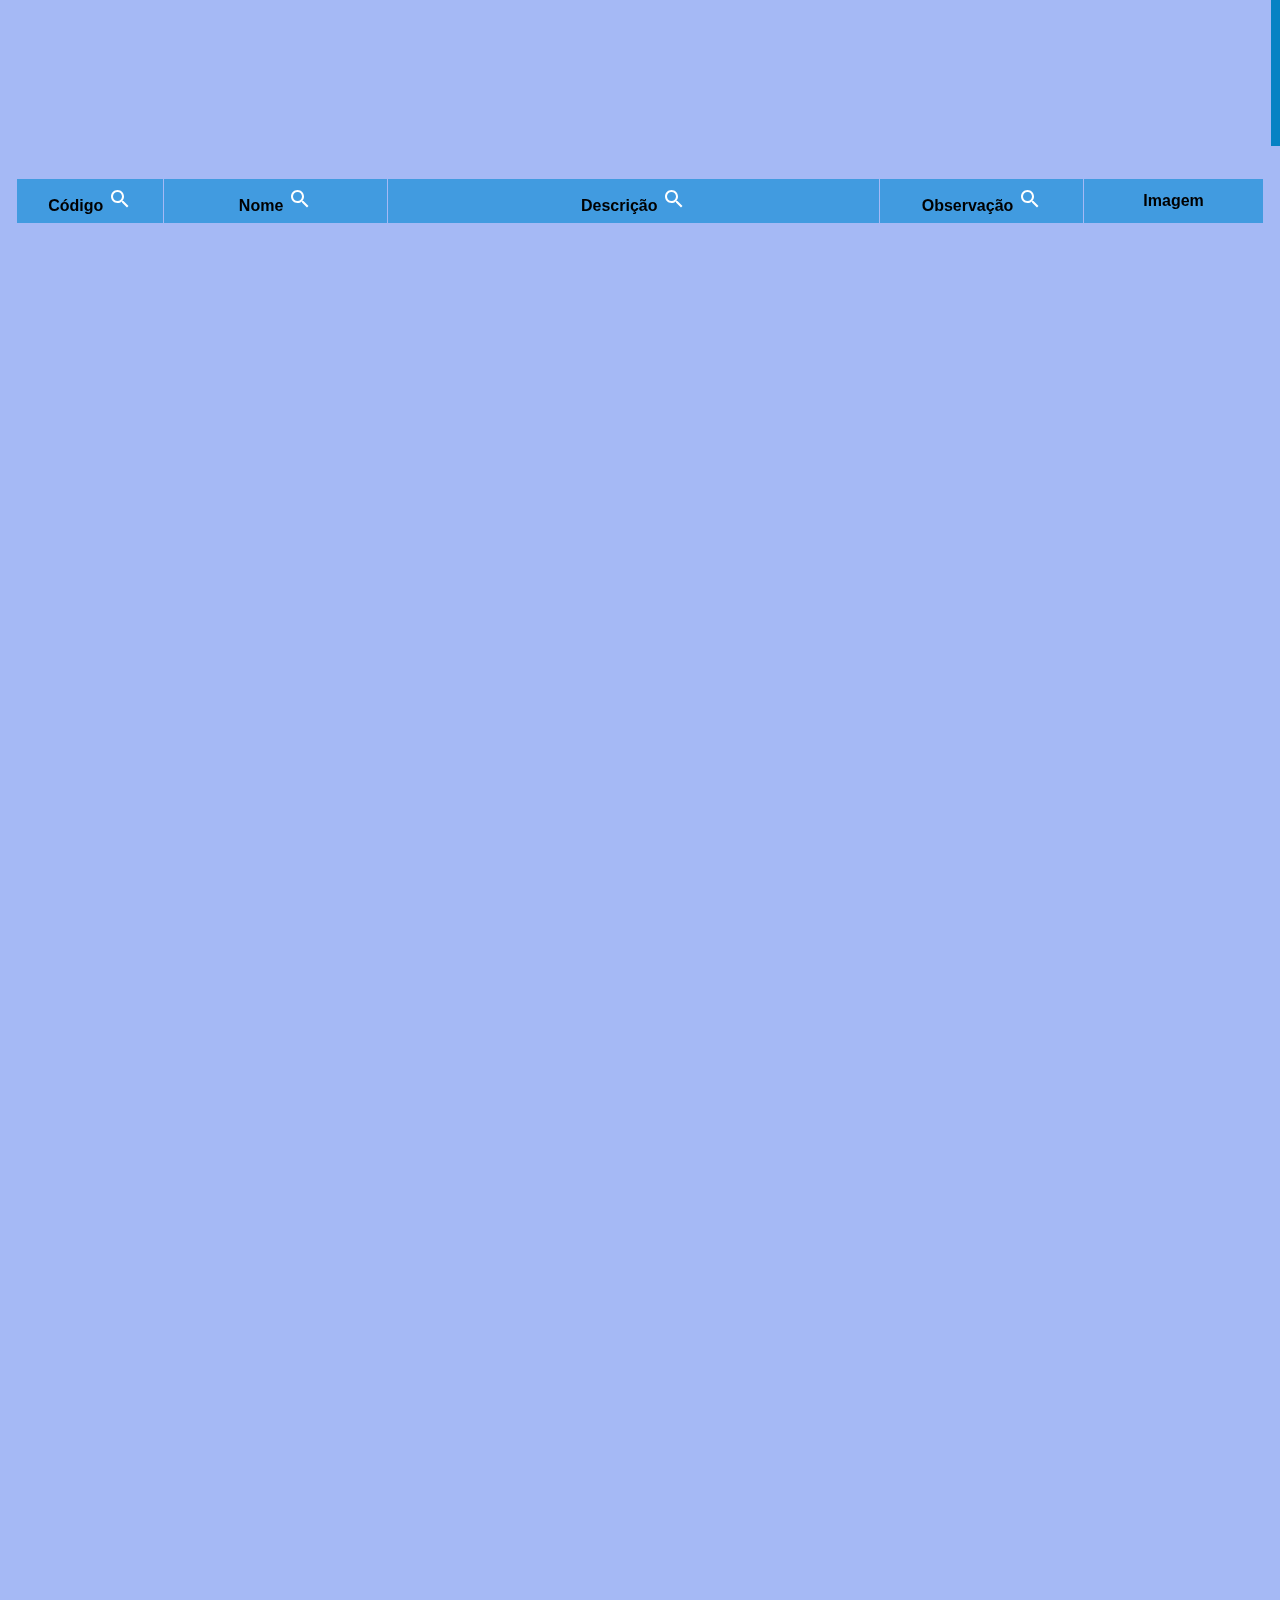
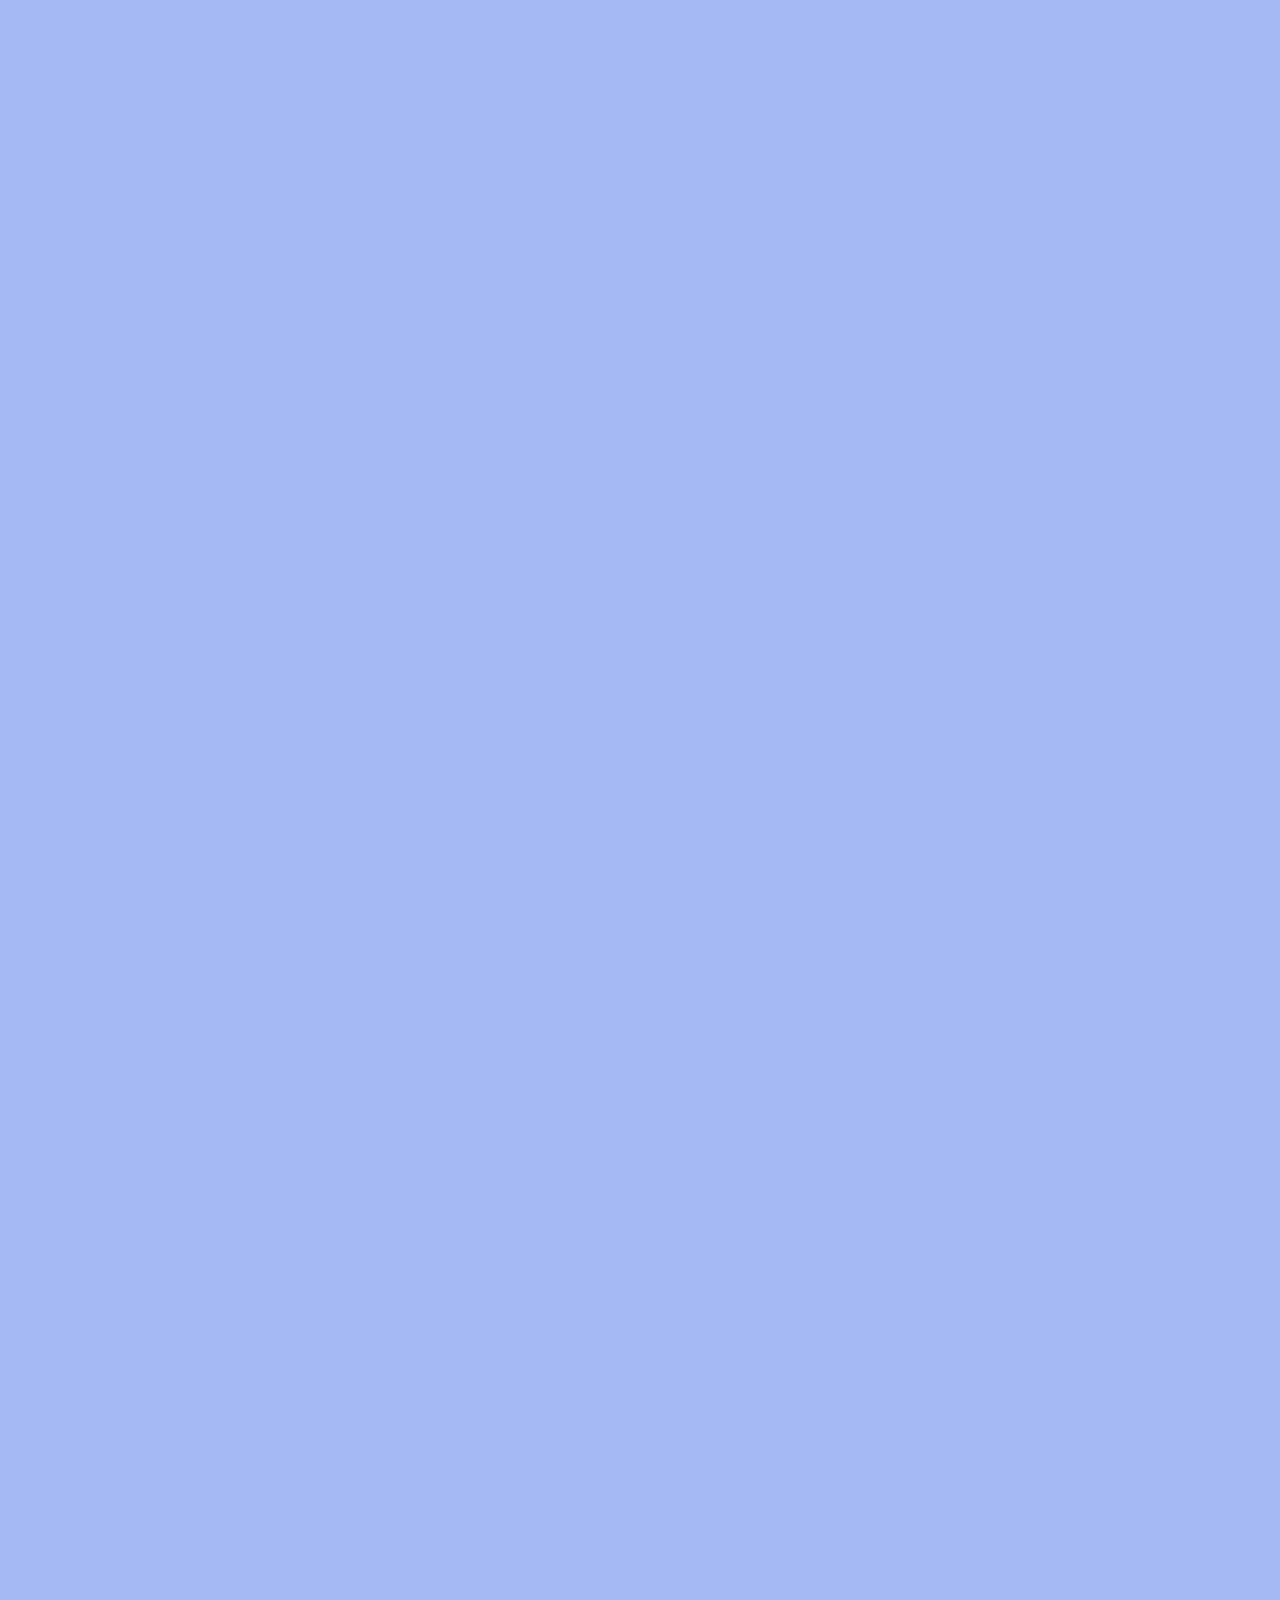
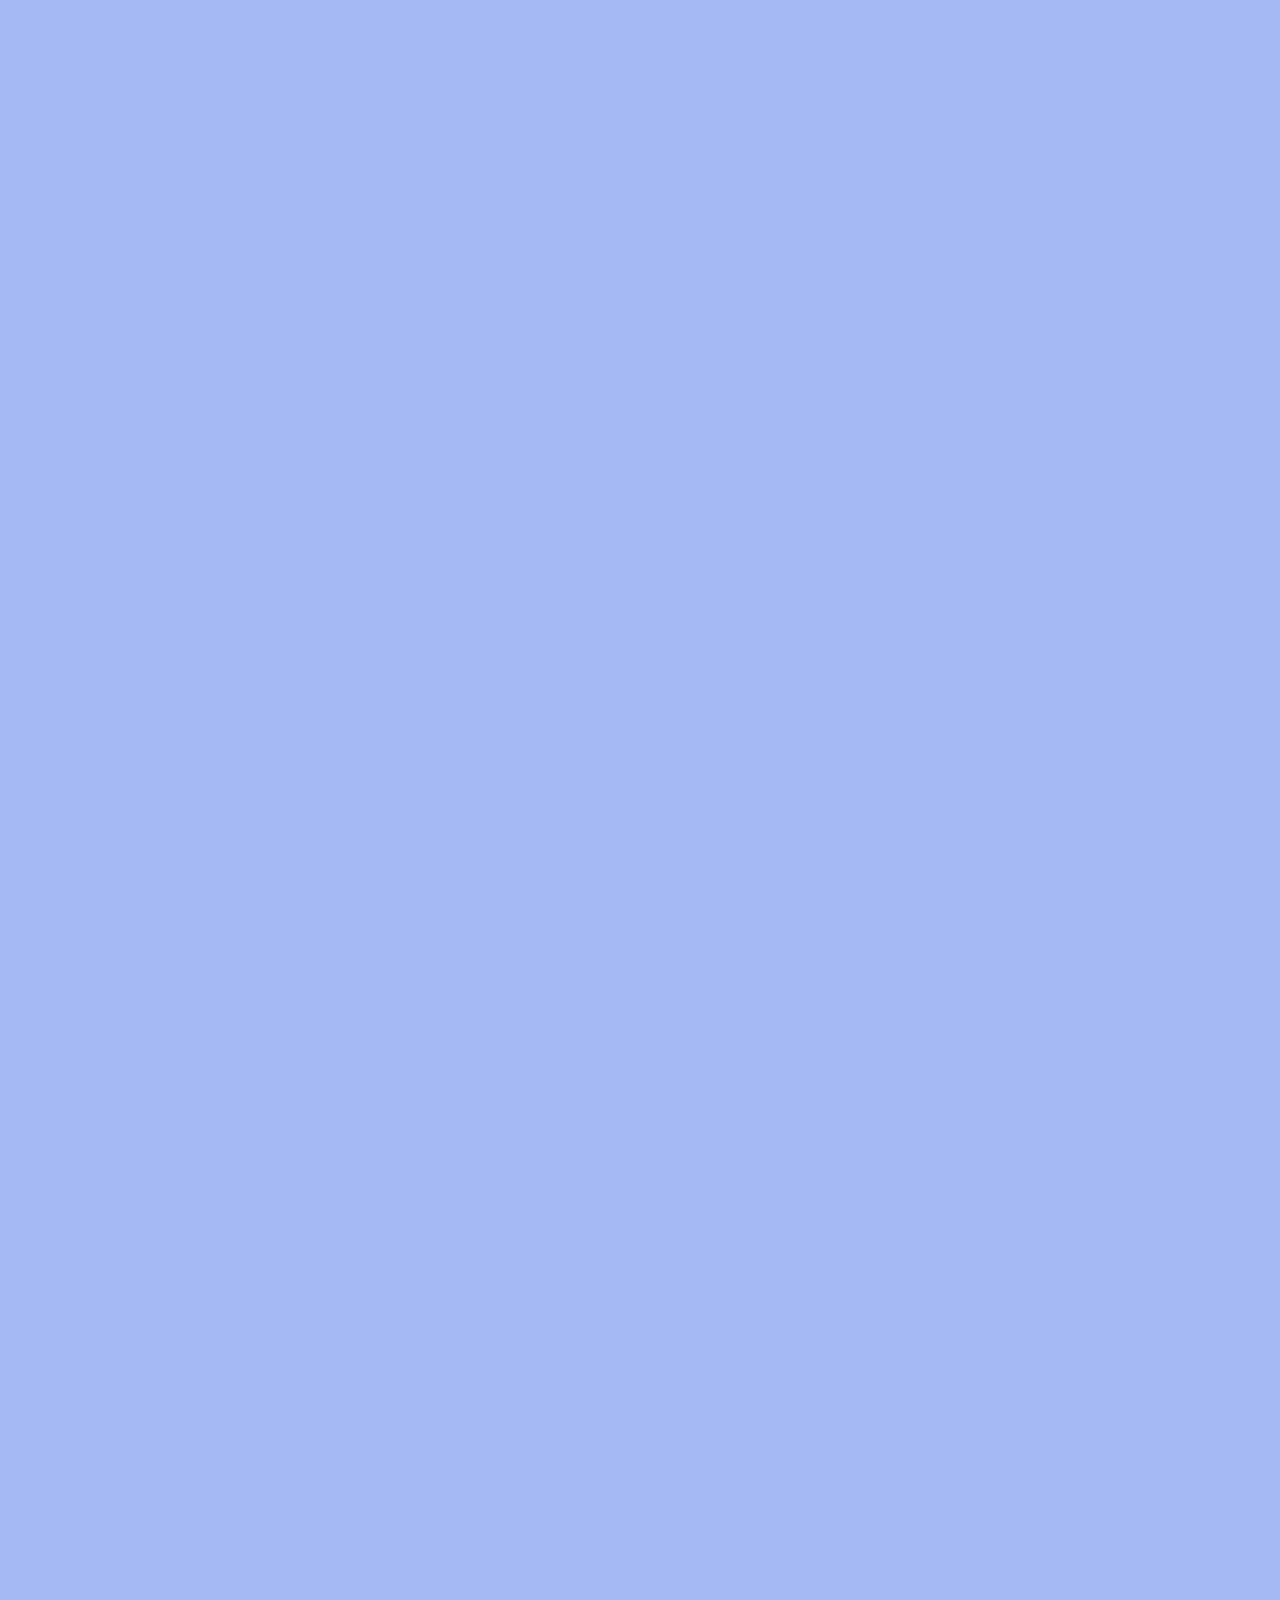
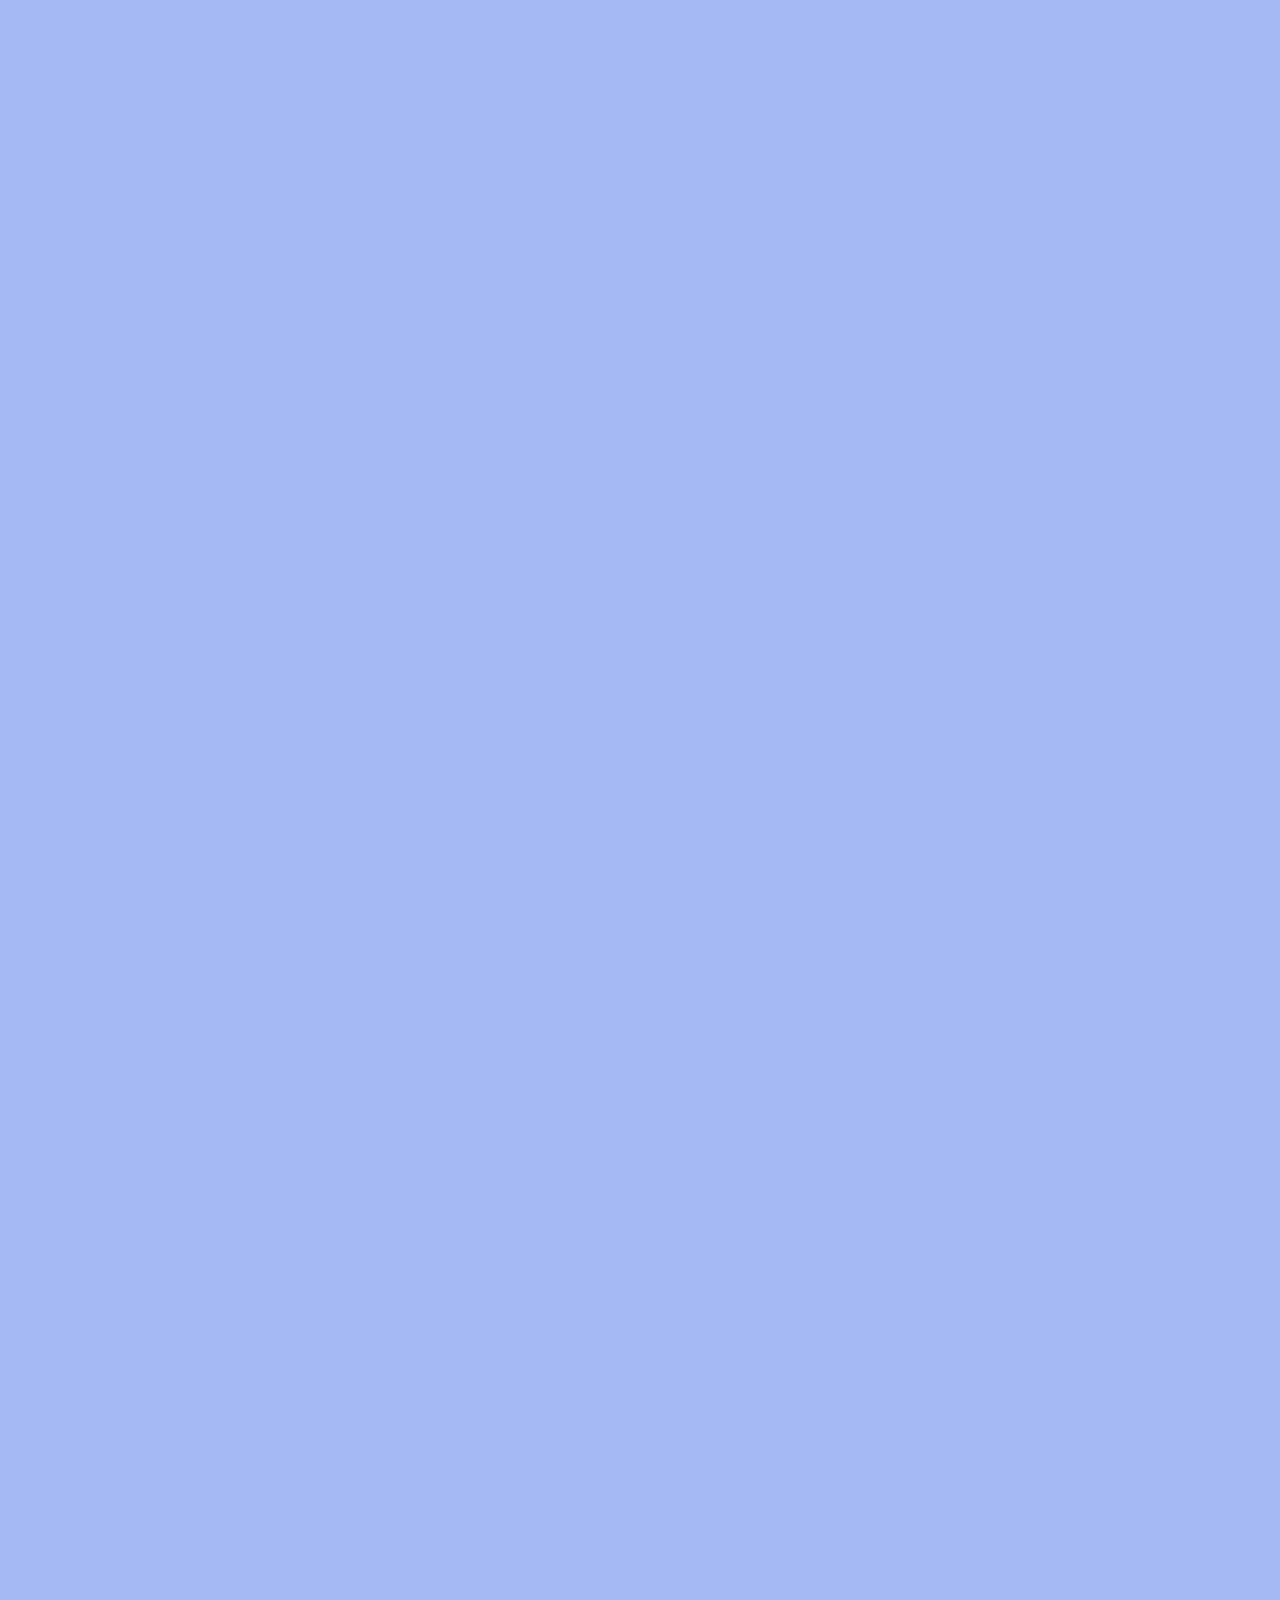
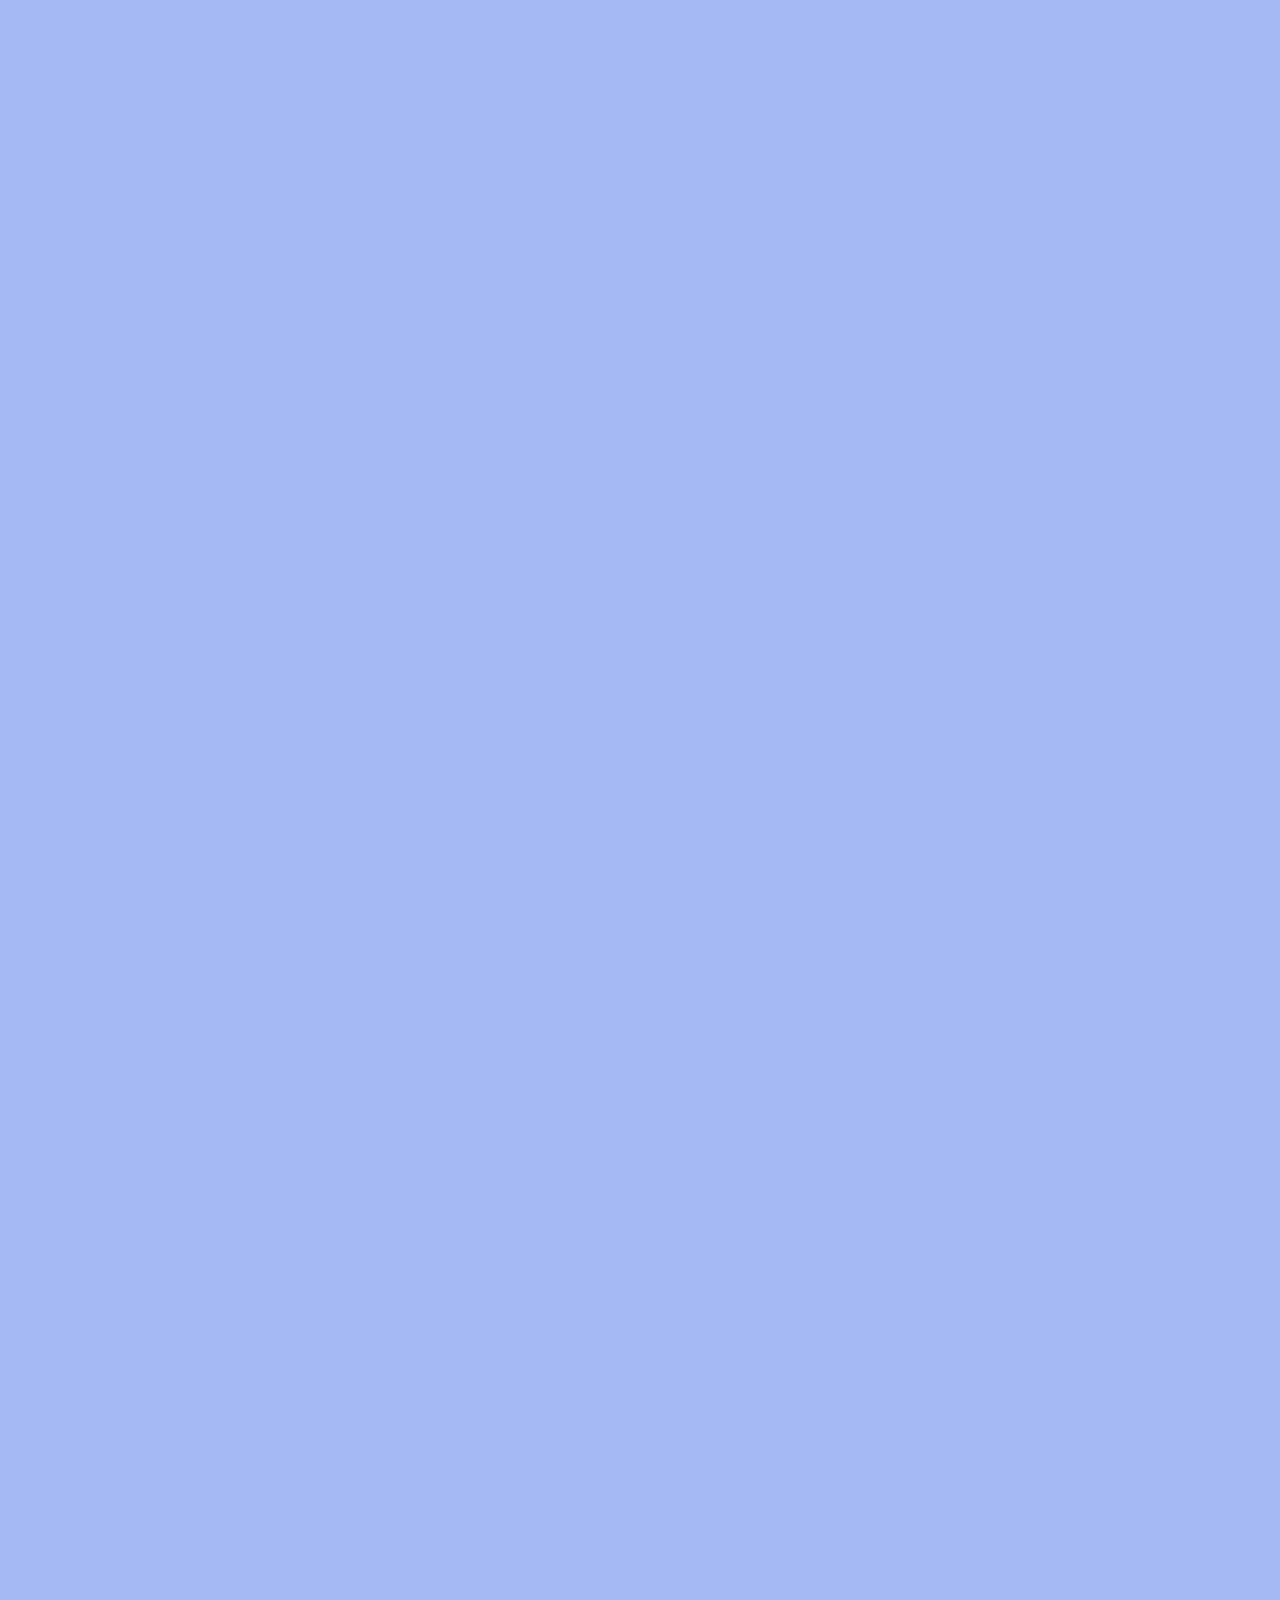
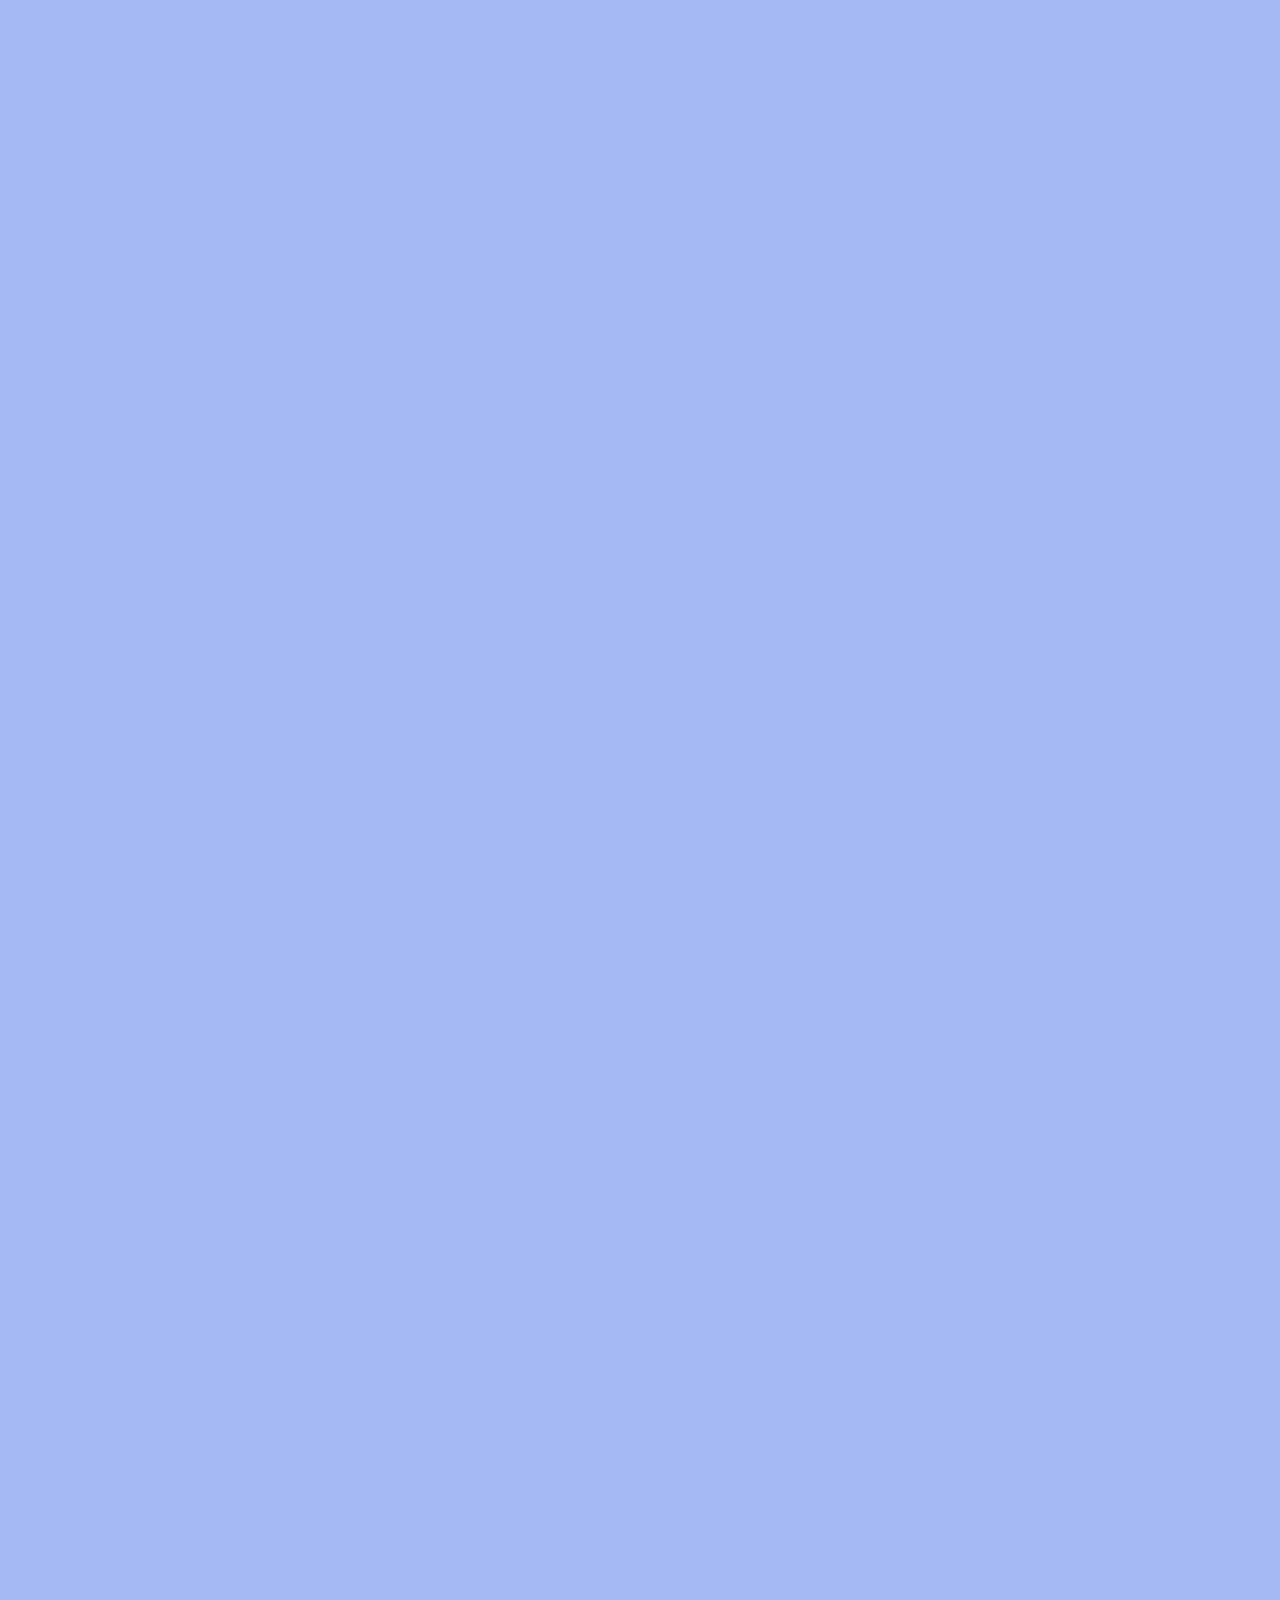
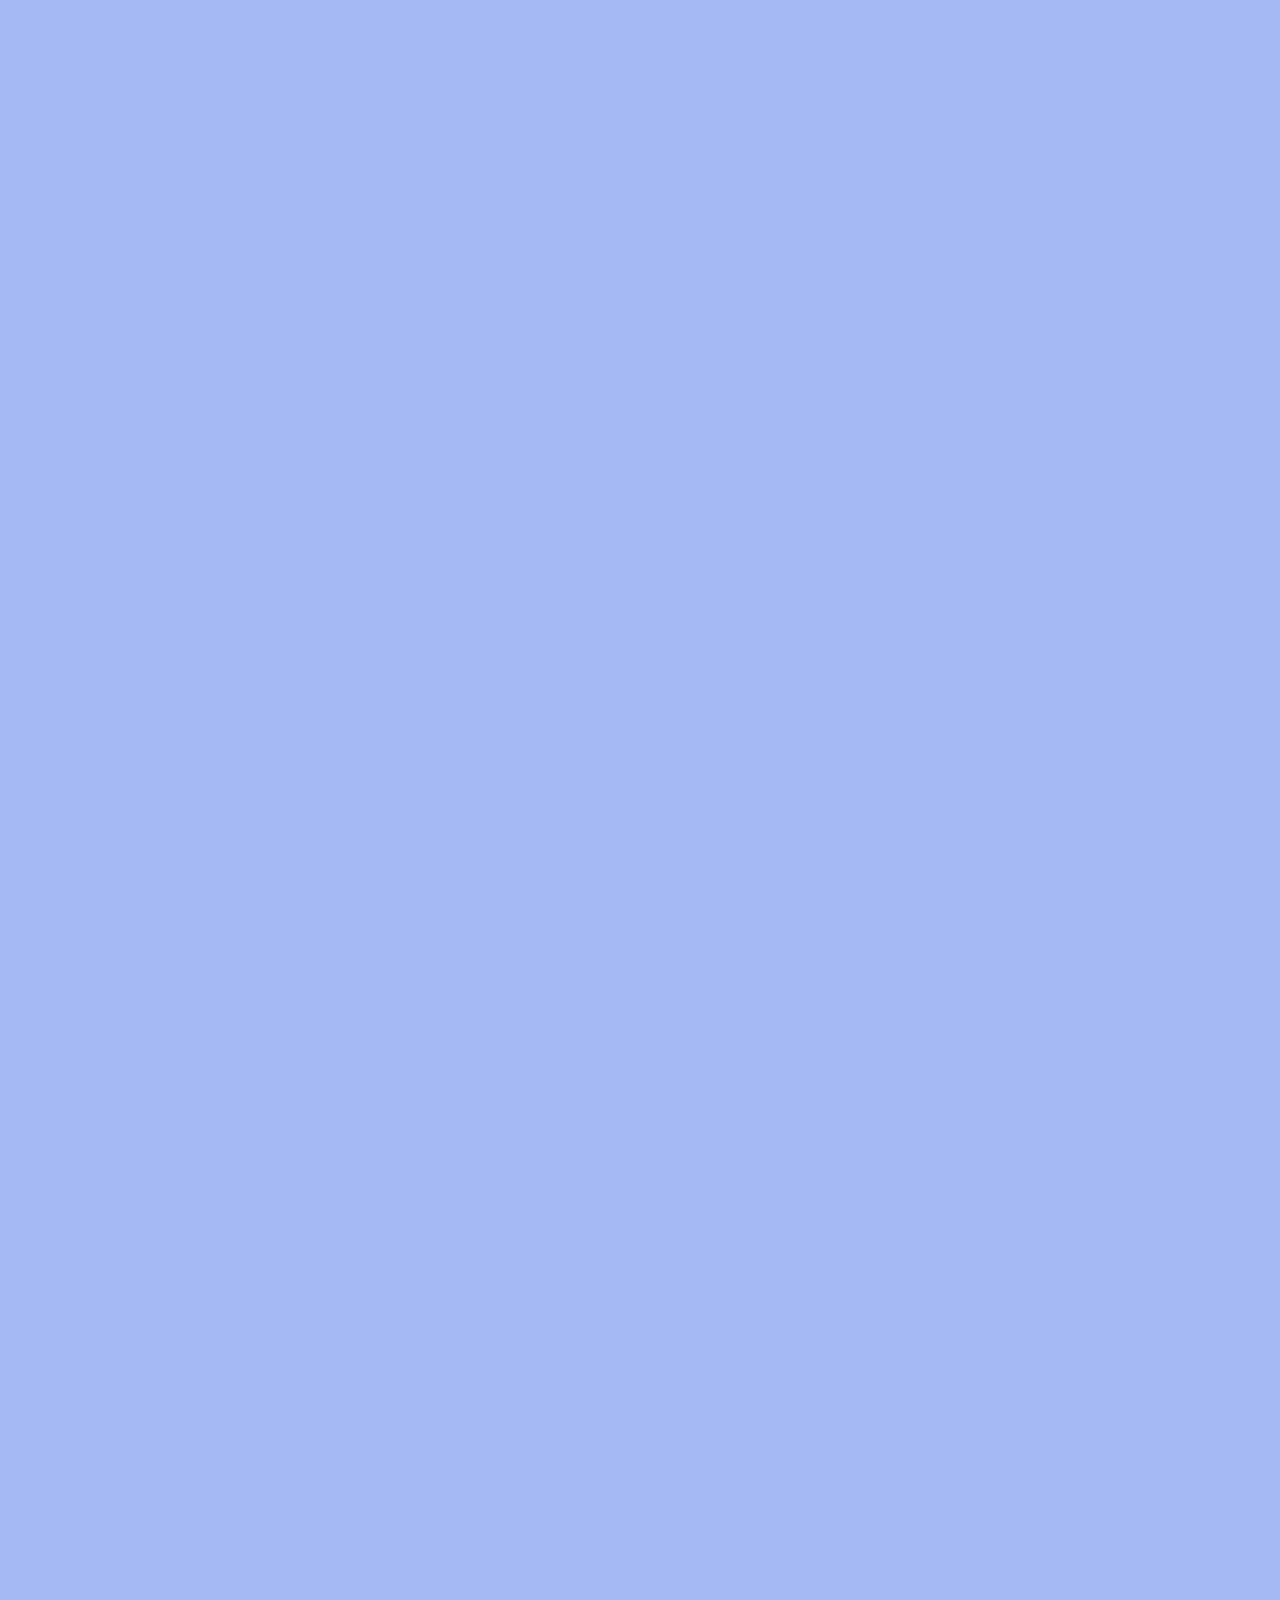
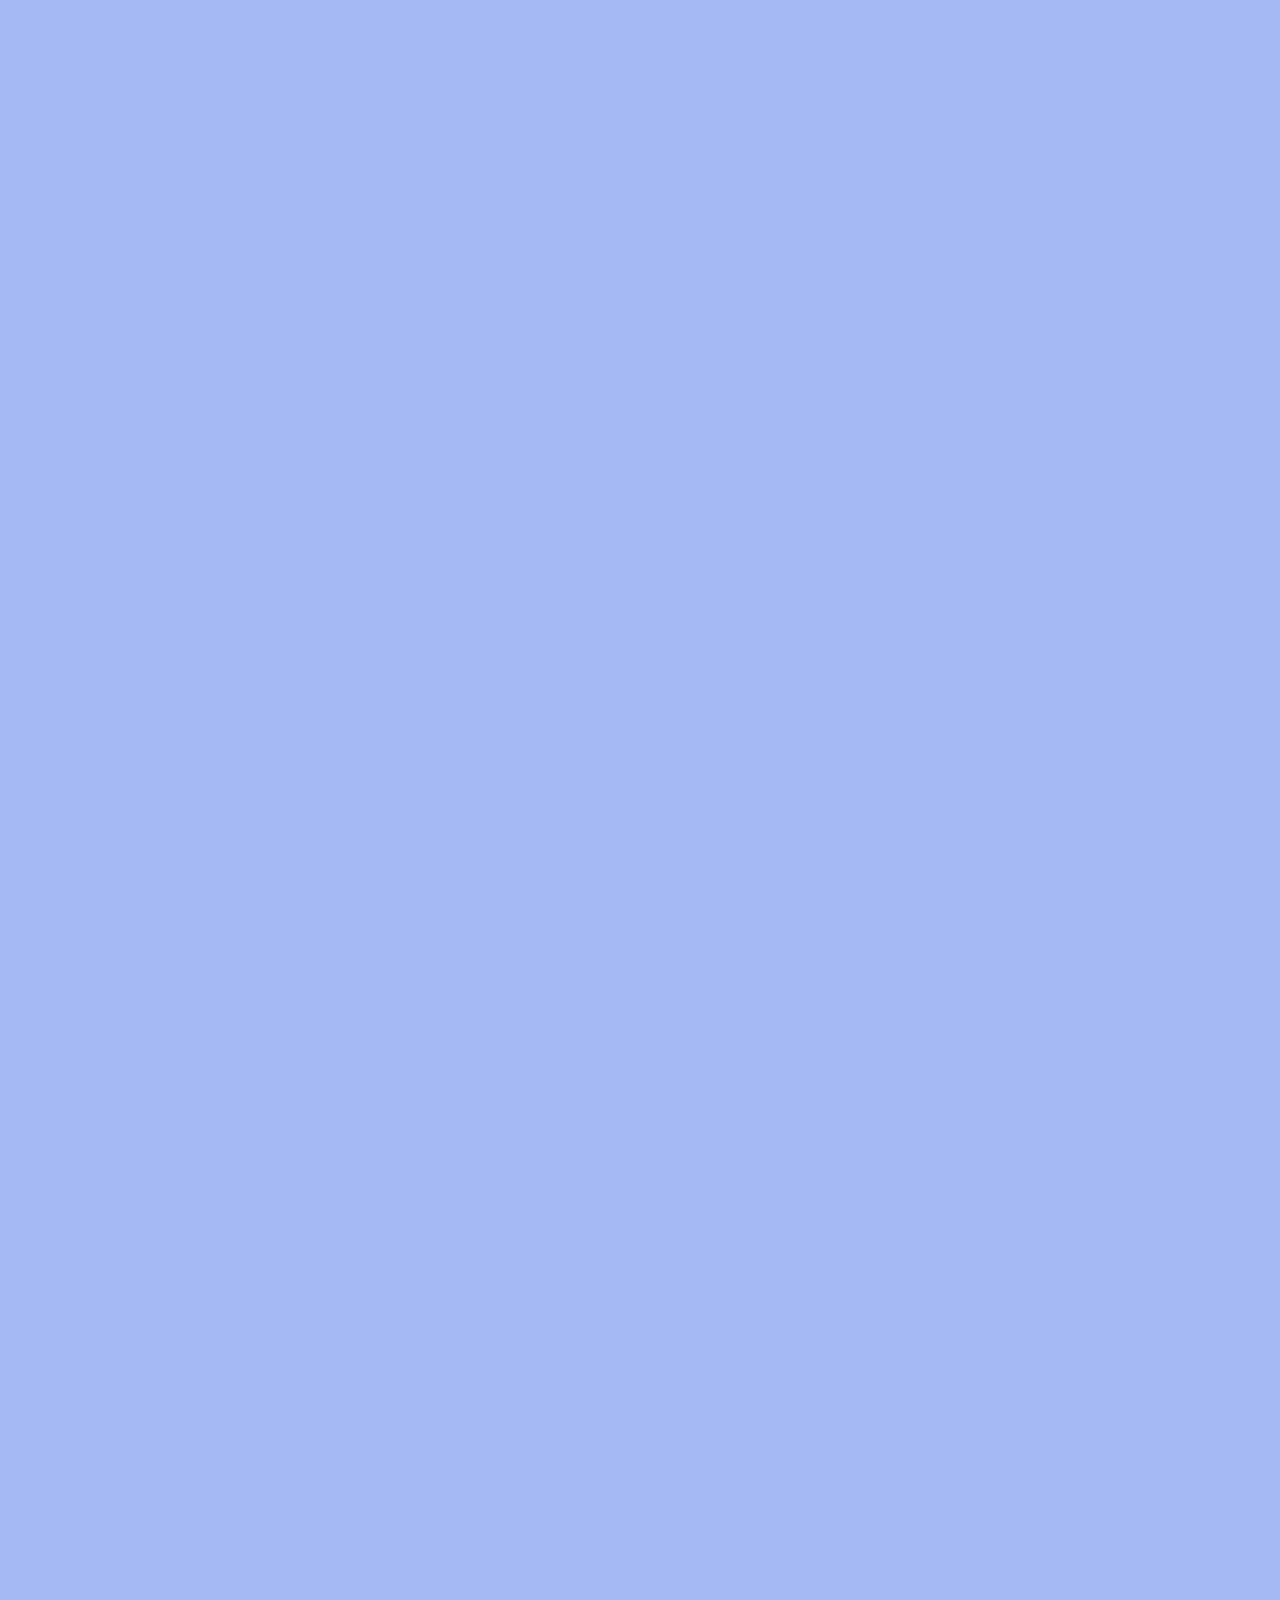
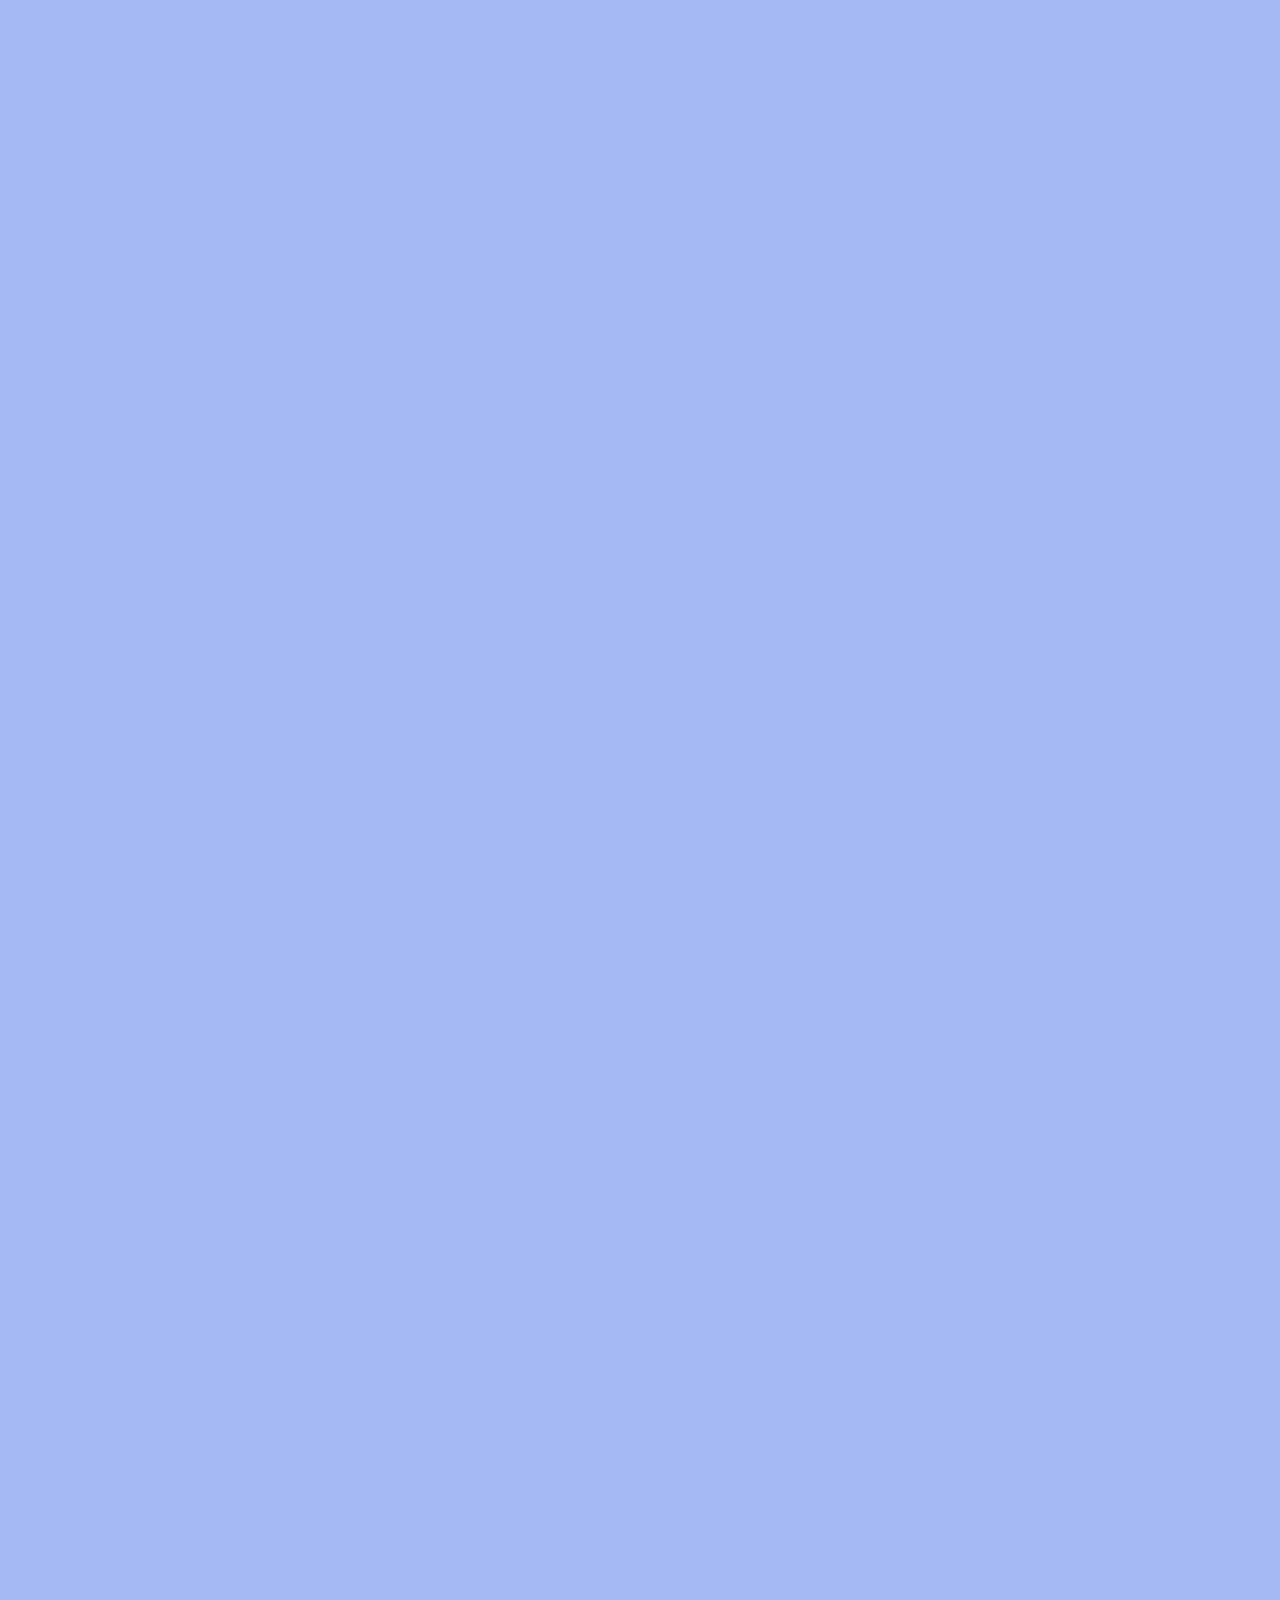
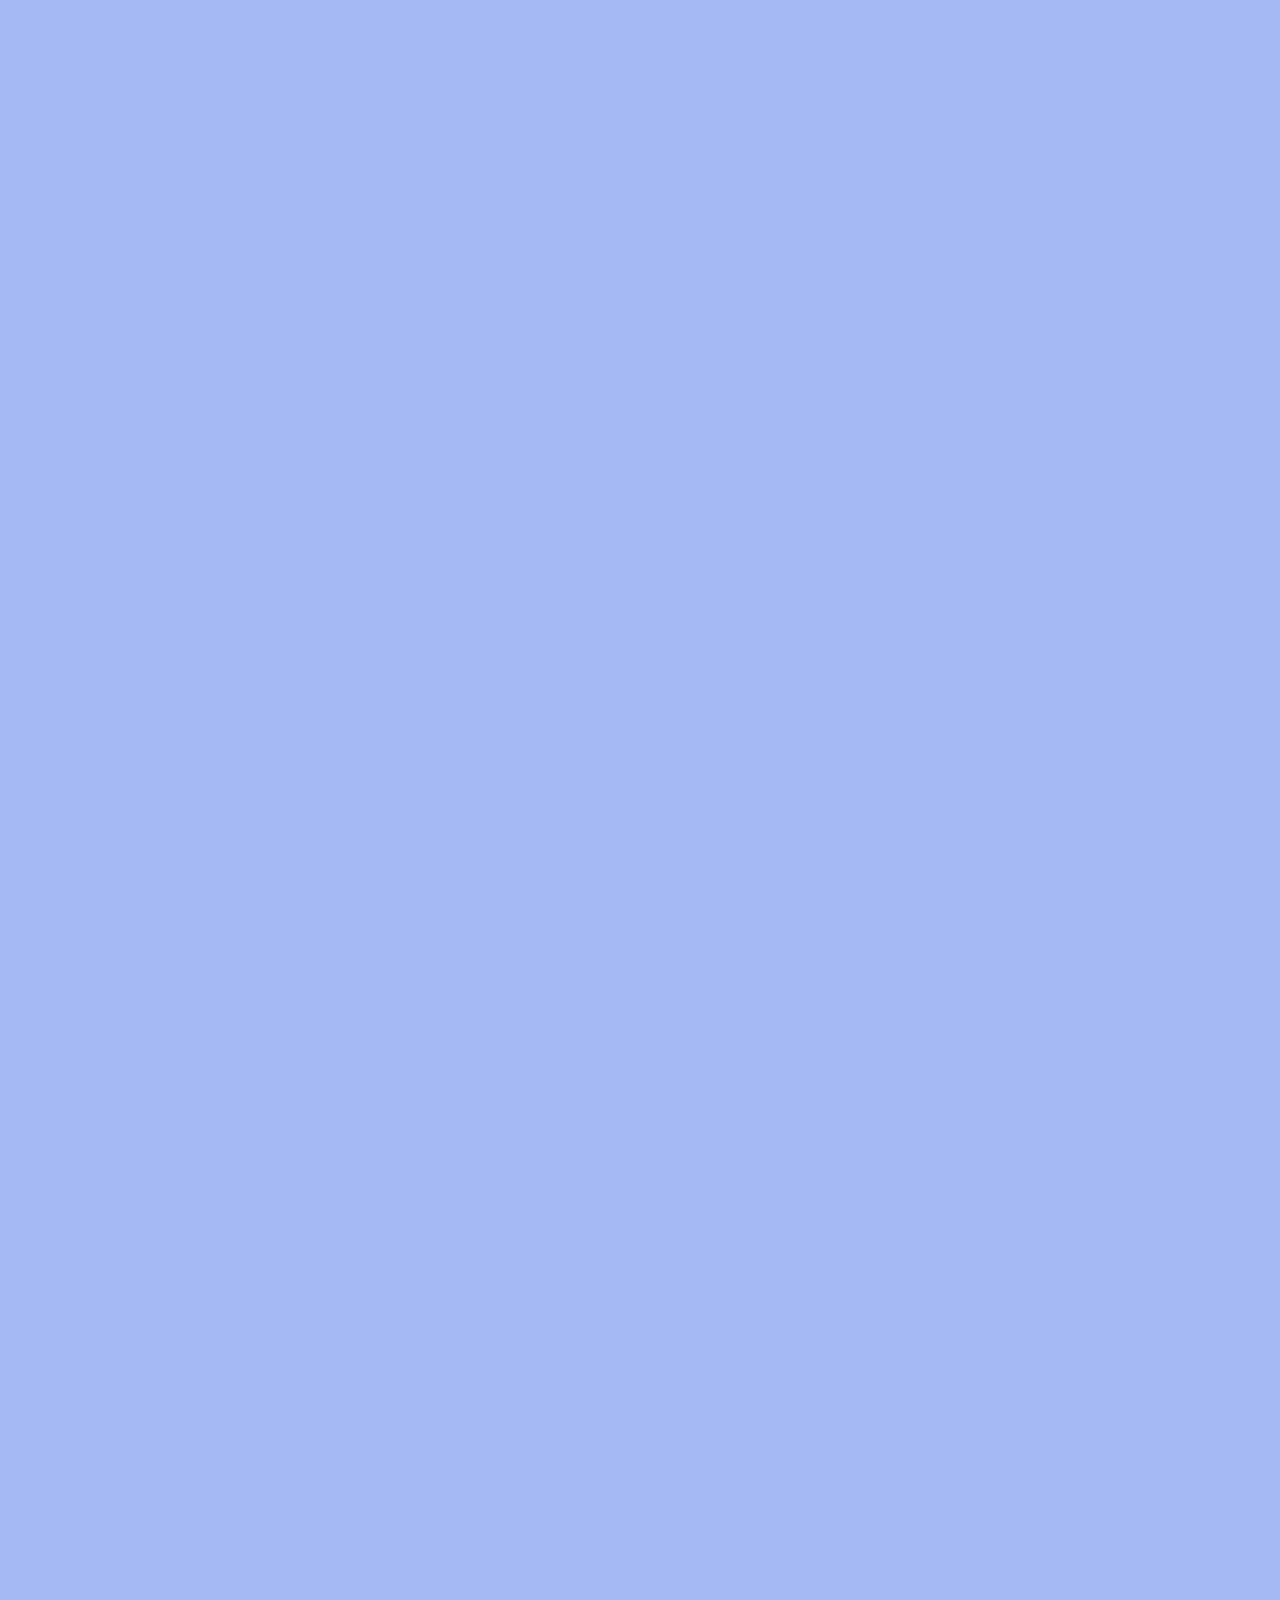
==== commit f5f4a2e9: "atualizando arquivo CSS JSON" ====
--- a/index.html
+++ b/index.html
@@ -27,7 +27,7 @@
             <table>
                 <thead class="header">
                     <tr>
-                        <th class="column-code" style= 'width: 200px'>
+                        <th class="column-code">
                             <div class="th-header">
                                 <div>
                                     <span class="header-code">Código</span>
@@ -60,7 +60,7 @@
                                 </div>
                             </div>
                         </th>
-                        <th class="column-description" class="column-hide">
+                        <th class="column-description column-hide">
                             <div class="th-header">
                                 <div>
                                     <span class="header-description">Descrição</span>
@@ -76,7 +76,7 @@
                                 </div>
                             </div>
                         </th>
-                        <th class="column-observation" class="column-hide">
+                        <th class="column-observation column-hide">
                             <div class="th-header">
                                 <div>
                                     <span class="header-observation">Observação</span>
--- a/assets/css/main.css
+++ b/assets/css/main.css
@@ -102,12 +102,13 @@
 }
 
 .column-code {
-    width: 200px;
+    width: 20%;
 }
 
 .column-name {
-    width: 30%;
-}
+    width: 40%;
+}
+
 
 .column-image {
     width: 40%;
@@ -150,7 +151,7 @@
 }
 
 .column-hide{
-    display:none
+    display:none;
 }
 
 .panel {
@@ -197,7 +198,7 @@
     margin: 0 1rem;
 } */
 
-@media screen and (min-width: 480px) {
+@media screen and (min-width: 780px) {
 
     body {
         background-color: #a5b9f5;
@@ -216,7 +217,6 @@
     }
 
     td, th {
-
         overflow: hidden;
         text-overflow: ellipsis;
     }
@@ -226,23 +226,23 @@
     }
 
     .column-code {
-        width: 200px;
+        width: 12%;
     }
     
     .column-name {
-        width: 200px;
+        width: 18%;
     }
     
     .column-description {
-        width: 200px;
+        width: 40%;
     }
     
     .column-observation {
-        width: 200px;
+        width: 15%;
     }
     
     .column-image {
-        width: 200px;
+        width: 15%;
     }
 
     .column-hide{
